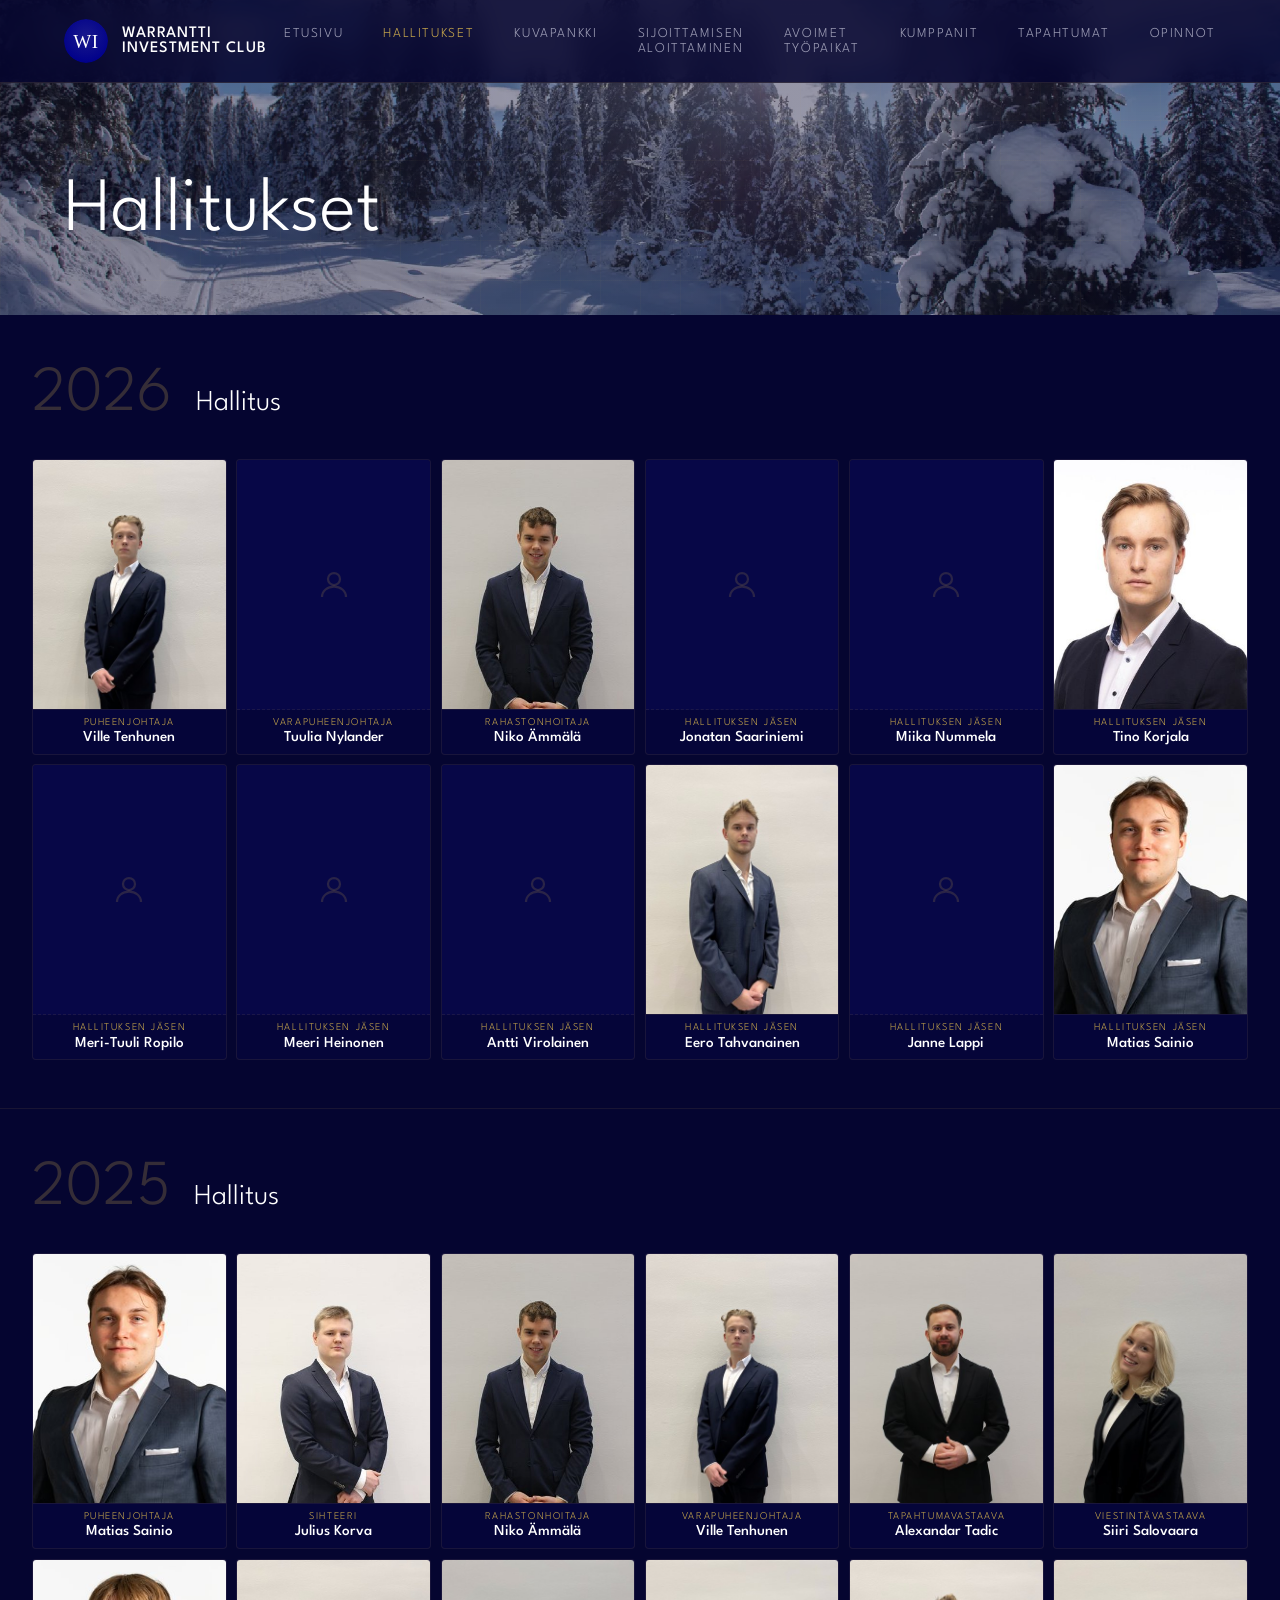
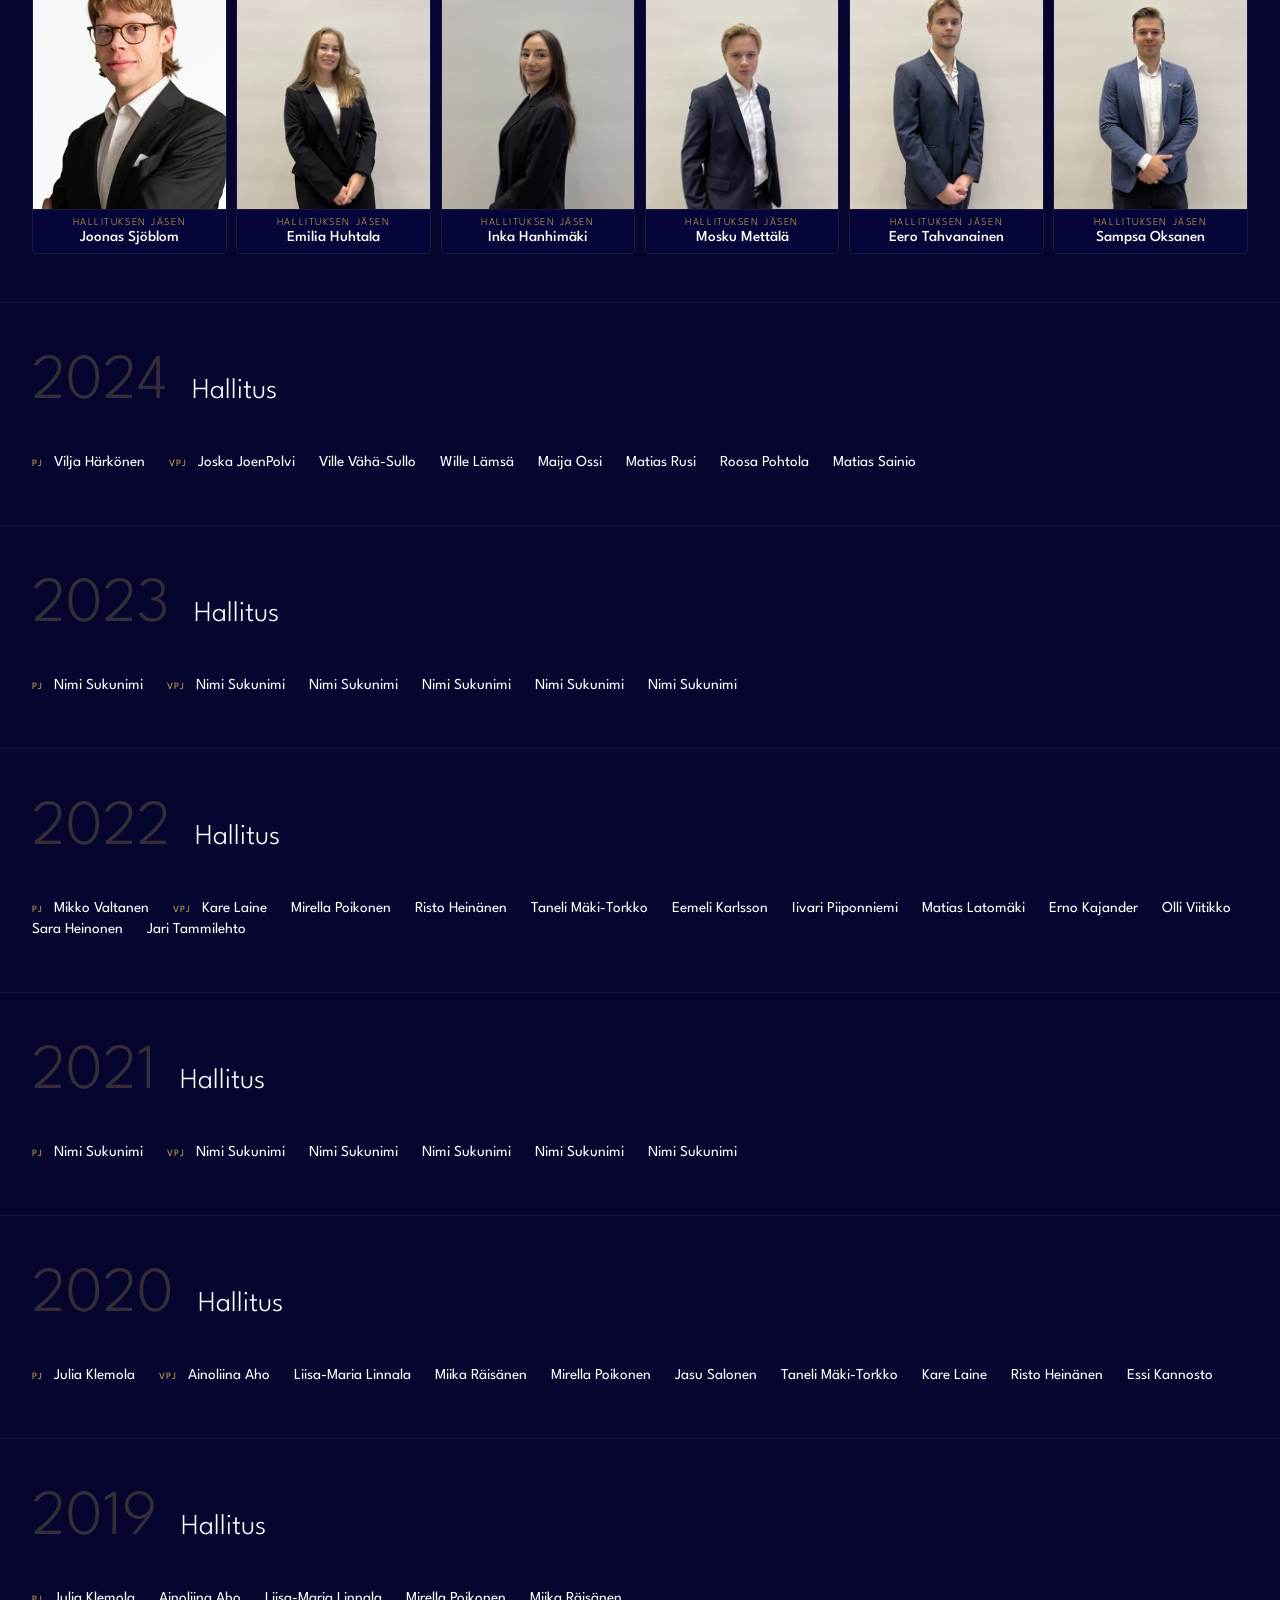
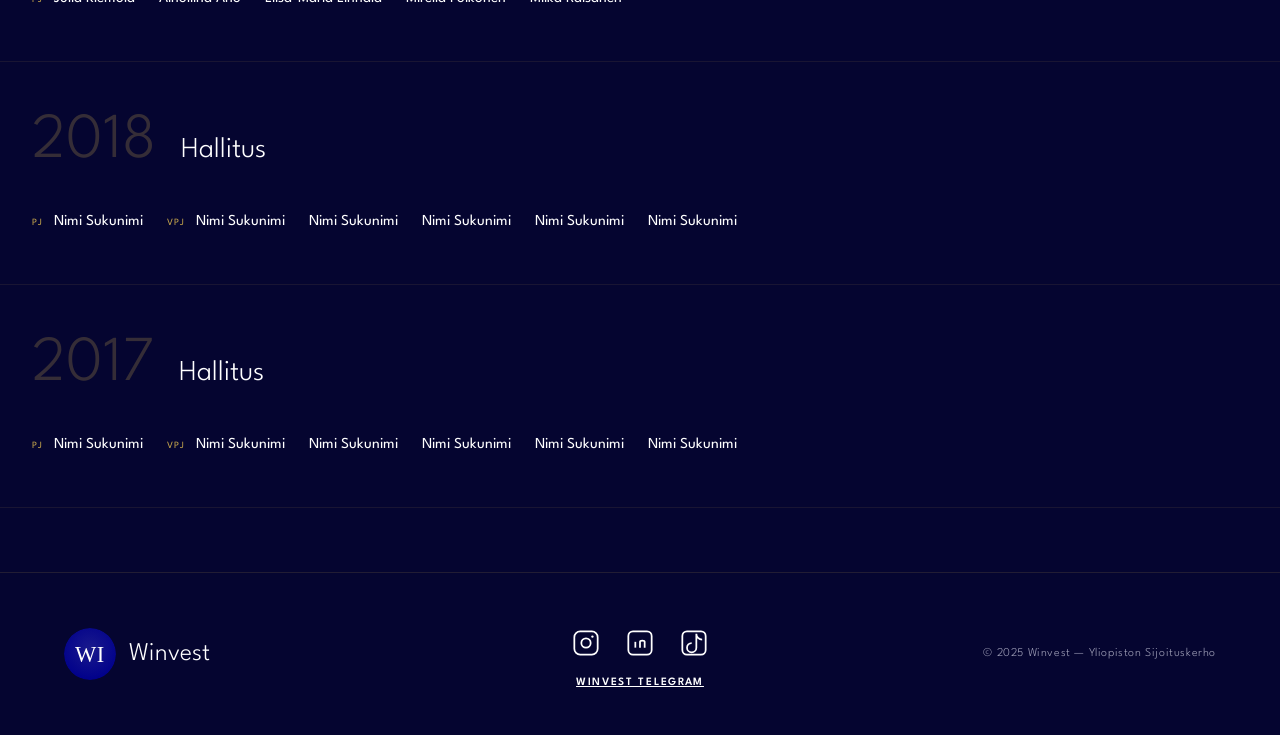
==== hallitukset.html @ af8b8202 "Lisää tapahtumat- ja tenttipankkisivut, päivitä navigaatio ja hallitukset" ====
<!DOCTYPE html>
<html lang="fi">
<head>
  <meta charset="UTF-8" />
  <meta name="viewport" content="width=device-width, initial-scale=1.0" />
  <title>Hallitukset — Winvest</title>
  <link rel="stylesheet" href="css/style.css" />
  <script src="js/analytics.js"></script>
</head>
<body>

  <!-- NAVIGATION -->
  <nav>
    <a href="index.html" class="nav-logo">
      <img src="assets/svg/logo.svg" alt="Winvest" class="nav-logo-img" />
      <span>Warrantti Investment Club</span>
    </a>
    <ul class="nav-links">
      <li><a href="index.html">Etusivu</a></li>
      <li><a href="hallitukset.html" class="active">Hallitukset</a></li>
      <li><a href="kuvapankki.html">Kuvapankki</a></li>
      <li><a href="sijoittaminen.html">Sijoittamisen aloittaminen</a></li>
      <li><a href="tyopaikat.html">Avoimet työpaikat</a></li>
      <li><a href="kumppanit.html">Kumppanit</a></li>
      <li><a href="tapahtumat.html">Tapahtumat</a></li>
      <li><a href="tenttipankki.html">Opinnot</a></li>
    </ul>
  </nav>

  <!-- PAGE HERO -->
  <div class="page-hero">
    <div class="page-hero-bg" style="background-image: linear-gradient(rgba(5,5,48,0.4), rgba(5,5,48,0.4)), url('assets/Ban-BLOG%20-%20Trois-evenements-nordiques-incontournables-Jura.jpg.webp'); background-size: cover; background-position: center 30%;"></div>
    <div class="page-hero-content">
      <div class="page-title">Hallitukset</div>
    </div>
  </div>

  <!-- BOARDS SECTION -->
  <section class="boards-section">

    <!-- HALLITUS 2026 -->
    <div class="board-year fade-in">
      <div class="year-header">
        <span class="year-num">2026</span>
        <span class="year-title">Hallitus</span>
      </div>
      <div class="board-grid">
        <div class="board-member">
          <div class="member-photo"><img src="assets/hallitus-2025/ville-tenhunen.jpg" alt="Ville Tenhunen" /></div>
          <div class="member-info"><div class="member-role">Puheenjohtaja</div><div class="member-name">Ville Tenhunen</div></div>
        </div>
        <div class="board-member">
          <div class="member-photo-placeholder"><svg width="36" height="36" viewBox="0 0 24 24" fill="none" stroke="currentColor" stroke-width="1.5"><circle cx="12" cy="8" r="4"/><path d="M4 20c0-4 3.6-7 8-7s8 3 8 7"/></svg></div>
          <div class="member-info"><div class="member-role">Varapuheenjohtaja</div><div class="member-name">Tuulia Nylander</div></div>
        </div>
        <div class="board-member">
          <div class="member-photo"><img src="assets/hallitus-2025/niko-ammala.jpg" alt="Niko Ämmälä" /></div>
          <div class="member-info"><div class="member-role">Rahastonhoitaja</div><div class="member-name">Niko Ämmälä</div></div>
        </div>
        <div class="board-member">
          <div class="member-photo-placeholder"><svg width="36" height="36" viewBox="0 0 24 24" fill="none" stroke="currentColor" stroke-width="1.5"><circle cx="12" cy="8" r="4"/><path d="M4 20c0-4 3.6-7 8-7s8 3 8 7"/></svg></div>
          <div class="member-info"><div class="member-role">Hallituksen jäsen</div><div class="member-name">Jonatan Saariniemi</div></div>
        </div>
        <div class="board-member">
          <div class="member-photo-placeholder"><svg width="36" height="36" viewBox="0 0 24 24" fill="none" stroke="currentColor" stroke-width="1.5"><circle cx="12" cy="8" r="4"/><path d="M4 20c0-4 3.6-7 8-7s8 3 8 7"/></svg></div>
          <div class="member-info"><div class="member-role">Hallituksen jäsen</div><div class="member-name">Miika Nummela</div></div>
        </div>
        <div class="board-member">
          <div class="member-photo"><img src="assets/hallitus-2026/tino-korjala.jpg" alt="Tino Korjala" /></div>
          <div class="member-info"><div class="member-role">Hallituksen jäsen</div><div class="member-name">Tino Korjala</div></div>
        </div>
        <div class="board-member">
          <div class="member-photo-placeholder"><svg width="36" height="36" viewBox="0 0 24 24" fill="none" stroke="currentColor" stroke-width="1.5"><circle cx="12" cy="8" r="4"/><path d="M4 20c0-4 3.6-7 8-7s8 3 8 7"/></svg></div>
          <div class="member-info"><div class="member-role">Hallituksen jäsen</div><div class="member-name">Meri-Tuuli Ropilo</div></div>
        </div>
        <div class="board-member">
          <div class="member-photo-placeholder"><svg width="36" height="36" viewBox="0 0 24 24" fill="none" stroke="currentColor" stroke-width="1.5"><circle cx="12" cy="8" r="4"/><path d="M4 20c0-4 3.6-7 8-7s8 3 8 7"/></svg></div>
          <div class="member-info"><div class="member-role">Hallituksen jäsen</div><div class="member-name">Meeri Heinonen</div></div>
        </div>
        <div class="board-member">
          <div class="member-photo-placeholder"><svg width="36" height="36" viewBox="0 0 24 24" fill="none" stroke="currentColor" stroke-width="1.5"><circle cx="12" cy="8" r="4"/><path d="M4 20c0-4 3.6-7 8-7s8 3 8 7"/></svg></div>
          <div class="member-info"><div class="member-role">Hallituksen jäsen</div><div class="member-name">Antti Virolainen</div></div>
        </div>
        <div class="board-member">
          <div class="member-photo"><img src="assets/hallitus-2025/eero-tahvanainen.jpg" alt="Eero Tahvanainen" /></div>
          <div class="member-info"><div class="member-role">Hallituksen jäsen</div><div class="member-name">Eero Tahvanainen</div></div>
        </div>
        <div class="board-member">
          <div class="member-photo-placeholder"><svg width="36" height="36" viewBox="0 0 24 24" fill="none" stroke="currentColor" stroke-width="1.5"><circle cx="12" cy="8" r="4"/><path d="M4 20c0-4 3.6-7 8-7s8 3 8 7"/></svg></div>
          <div class="member-info"><div class="member-role">Hallituksen jäsen</div><div class="member-name">Janne Lappi</div></div>
        </div>
        <div class="board-member">
          <div class="member-photo"><img src="assets/hallitus-2026/matias-sainio.jpg" alt="Matias Sainio" /></div>
          <div class="member-info"><div class="member-role">Hallituksen jäsen</div><div class="member-name">Matias Sainio</div></div>
        </div>
      </div>
    </div>

    <!-- HALLITUS 2025 -->
    <div class="board-year fade-in">
      <div class="year-header">
        <span class="year-num">2025</span>
        <span class="year-title">Hallitus</span>
      </div>
      <div class="board-grid">
        <div class="board-member">
          <div class="member-photo"><img src="assets/hallitus-2026/matias-sainio.jpg" alt="Matias Sainio" /></div>
          <div class="member-info"><div class="member-role">Puheenjohtaja</div><div class="member-name">Matias Sainio</div></div>
        </div>
        <div class="board-member">
          <div class="member-photo"><img src="assets/hallitus-2025/julius-korva.jpg" alt="Julius Korva" /></div>
          <div class="member-info"><div class="member-role">Sihteeri</div><div class="member-name">Julius Korva</div></div>
        </div>
        <div class="board-member">
          <div class="member-photo"><img src="assets/hallitus-2025/niko-ammala.jpg" alt="Niko Ämmälä" /></div>
          <div class="member-info"><div class="member-role">Rahastonhoitaja</div><div class="member-name">Niko Ämmälä</div></div>
        </div>
        <div class="board-member">
          <div class="member-photo"><img src="assets/hallitus-2025/ville-tenhunen.jpg" alt="Ville Tenhunen" /></div>
          <div class="member-info"><div class="member-role">Varapuheenjohtaja</div><div class="member-name">Ville Tenhunen</div></div>
        </div>
        <div class="board-member">
          <div class="member-photo"><img src="assets/hallitus-2025/alexandar-tadic.jpg" alt="Alexandar Tadic" /></div>
          <div class="member-info"><div class="member-role">Tapahtumavastaava</div><div class="member-name">Alexandar Tadic</div></div>
        </div>
        <div class="board-member">
          <div class="member-photo"><img src="assets/hallitus-2025/siiri-salovaara.jpg" alt="Siiri Salovaara" /></div>
          <div class="member-info"><div class="member-role">Viestintävastaava</div><div class="member-name">Siiri Salovaara</div></div>
        </div>
        <div class="board-member">
          <div class="member-photo"><img src="assets/hallitus-2025/joonas-sjoblom.jpg" alt="Joonas Sjöblom" /></div>
          <div class="member-info"><div class="member-role">Hallituksen jäsen</div><div class="member-name">Joonas Sjöblom</div></div>
        </div>
        <div class="board-member">
          <div class="member-photo"><img src="assets/hallitus-2025/emilia-huhtala.jpg" alt="Emilia Huhtala" /></div>
          <div class="member-info"><div class="member-role">Hallituksen jäsen</div><div class="member-name">Emilia Huhtala</div></div>
        </div>
        <div class="board-member">
          <div class="member-photo"><img src="assets/hallitus-2025/inka-hanhimaki.jpg" alt="Inka Hanhimäki" /></div>
          <div class="member-info"><div class="member-role">Hallituksen jäsen</div><div class="member-name">Inka Hanhimäki</div></div>
        </div>
        <div class="board-member">
          <div class="member-photo"><img src="assets/hallitus-2025/mosku-mettala.jpg" alt="Mosku Mettälä" /></div>
          <div class="member-info"><div class="member-role">Hallituksen jäsen</div><div class="member-name">Mosku Mettälä</div></div>
        </div>
        <div class="board-member">
          <div class="member-photo"><img src="assets/hallitus-2025/eero-tahvanainen.jpg" alt="Eero Tahvanainen" /></div>
          <div class="member-info"><div class="member-role">Hallituksen jäsen</div><div class="member-name">Eero Tahvanainen</div></div>
        </div>
        <div class="board-member">
          <div class="member-photo"><img src="assets/hallitus-2025/sampsa-oksanen.jpg" alt="Sampsa Oksanen" /></div>
          <div class="member-info"><div class="member-role">Hallituksen jäsen</div><div class="member-name">Sampsa Oksanen</div></div>
        </div>
      </div>
    </div>

    <!-- HALLITUS 2024 -->
    <div class="board-year fade-in">
      <div class="year-header">
        <span class="year-num">2024</span>
        <span class="year-title">Hallitus</span>
      </div>
      <div class="board-name-list">
        <div class="board-name-item"><span class="name-role">PJ</span> Vilja Härkönen</div>
        <div class="board-name-item"><span class="name-role">VPJ</span> Joska JoenPolvi</div>
        <div class="board-name-item">Ville Vähä-Sullo</div>
        <div class="board-name-item">Wille Lämsä</div>
        <div class="board-name-item">Maija Ossi</div>
        <div class="board-name-item">Matias Rusi</div>
        <div class="board-name-item">Roosa Pohtola</div>
        <div class="board-name-item">Matias Sainio</div>
      </div>
    </div>

    <!-- HALLITUS 2023 -->
    <div class="board-year fade-in">
      <div class="year-header">
        <span class="year-num">2023</span>
        <span class="year-title">Hallitus</span>
      </div>
      <div class="board-name-list">
        <div class="board-name-item"><span class="name-role">PJ</span> Nimi Sukunimi</div>
        <div class="board-name-item"><span class="name-role">VPJ</span> Nimi Sukunimi</div>
        <div class="board-name-item">Nimi Sukunimi</div>
        <div class="board-name-item">Nimi Sukunimi</div>
        <div class="board-name-item">Nimi Sukunimi</div>
        <div class="board-name-item">Nimi Sukunimi</div>
      </div>
    </div>

    <!-- HALLITUS 2022 -->
    <div class="board-year fade-in">
      <div class="year-header">
        <span class="year-num">2022</span>
        <span class="year-title">Hallitus</span>
      </div>
      <div class="board-name-list">
        <div class="board-name-item"><span class="name-role">PJ</span> Mikko Valtanen</div>
        <div class="board-name-item"><span class="name-role">VPJ</span> Kare Laine</div>
        <div class="board-name-item">Mirella Poikonen</div>
        <div class="board-name-item">Risto Heinänen</div>
        <div class="board-name-item">Taneli Mäki-Torkko</div>
        <div class="board-name-item">Eemeli Karlsson</div>
        <div class="board-name-item">Iivari Piiponniemi</div>
        <div class="board-name-item">Matias Latomäki</div>
        <div class="board-name-item">Erno Kajander</div>
        <div class="board-name-item">Olli Viitikko</div>
        <div class="board-name-item">Sara Heinonen</div>
        <div class="board-name-item">Jari Tammilehto</div>
      </div>
    </div>

    <!-- HALLITUS 2021 -->
    <div class="board-year fade-in">
      <div class="year-header">
        <span class="year-num">2021</span>
        <span class="year-title">Hallitus</span>
      </div>
      <div class="board-name-list">
        <div class="board-name-item"><span class="name-role">PJ</span> Nimi Sukunimi</div>
        <div class="board-name-item"><span class="name-role">VPJ</span> Nimi Sukunimi</div>
        <div class="board-name-item">Nimi Sukunimi</div>
        <div class="board-name-item">Nimi Sukunimi</div>
        <div class="board-name-item">Nimi Sukunimi</div>
        <div class="board-name-item">Nimi Sukunimi</div>
      </div>
    </div>

    <!-- HALLITUS 2020 -->
    <div class="board-year fade-in">
      <div class="year-header">
        <span class="year-num">2020</span>
        <span class="year-title">Hallitus</span>
      </div>
      <div class="board-name-list">
        <div class="board-name-item"><span class="name-role">PJ</span> Julia Klemola</div>
        <div class="board-name-item"><span class="name-role">VPJ</span> Ainoliina Aho</div>
        <div class="board-name-item">Liisa-Maria Linnala</div>
        <div class="board-name-item">Miika Räisänen</div>
        <div class="board-name-item">Mirella Poikonen</div>
        <div class="board-name-item">Jasu Salonen</div>
        <div class="board-name-item">Taneli Mäki-Torkko</div>
        <div class="board-name-item">Kare Laine</div>
        <div class="board-name-item">Risto Heinänen</div>
        <div class="board-name-item">Essi Kannosto</div>
      </div>
    </div>

    <!-- HALLITUS 2019 -->
    <div class="board-year fade-in">
      <div class="year-header">
        <span class="year-num">2019</span>
        <span class="year-title">Hallitus</span>
      </div>
      <div class="board-name-list">
        <div class="board-name-item"><span class="name-role">PJ</span> Julia Klemola</div>
        <div class="board-name-item">Ainoliina Aho</div>
        <div class="board-name-item">Liisa-Maria Linnala</div>
        <div class="board-name-item">Mirella Poikonen</div>
        <div class="board-name-item">Miika Räisänen</div>
      </div>
    </div>

    <!-- HALLITUS 2018 -->
    <div class="board-year fade-in">
      <div class="year-header">
        <span class="year-num">2018</span>
        <span class="year-title">Hallitus</span>
      </div>
      <div class="board-name-list">
        <div class="board-name-item"><span class="name-role">PJ</span> Nimi Sukunimi</div>
        <div class="board-name-item"><span class="name-role">VPJ</span> Nimi Sukunimi</div>
        <div class="board-name-item">Nimi Sukunimi</div>
        <div class="board-name-item">Nimi Sukunimi</div>
        <div class="board-name-item">Nimi Sukunimi</div>
        <div class="board-name-item">Nimi Sukunimi</div>
      </div>
    </div>

    <!-- HALLITUS 2017 -->
    <div class="board-year fade-in">
      <div class="year-header">
        <span class="year-num">2017</span>
        <span class="year-title">Hallitus</span>
      </div>
      <div class="board-name-list">
        <div class="board-name-item"><span class="name-role">PJ</span> Nimi Sukunimi</div>
        <div class="board-name-item"><span class="name-role">VPJ</span> Nimi Sukunimi</div>
        <div class="board-name-item">Nimi Sukunimi</div>
        <div class="board-name-item">Nimi Sukunimi</div>
        <div class="board-name-item">Nimi Sukunimi</div>
        <div class="board-name-item">Nimi Sukunimi</div>
      </div>
    </div>

  </section>

  <!-- FOOTER -->
  <footer>
    <div class="footer-logo">
      <img src="assets/svg/logo.svg" alt="Winvest" />
      <span>Winvest</span>
    </div>
    <div class="footer-social">
      <div class="footer-social-icons">
        <a href="https://www.instagram.com/warrantti_invest/" target="_blank" rel="noopener" aria-label="Instagram"><svg width="28" height="28" viewBox="0 0 24 24" fill="none" stroke="currentColor" stroke-width="1.5"><rect x="2" y="2" width="20" height="20" rx="5"/><circle cx="12" cy="12" r="4"/><circle cx="17.5" cy="6.5" r="1" fill="currentColor" stroke="none"/></svg></a>
        <a href="https://www.linkedin.com/company/warrantti-invest/" target="_blank" rel="noopener" aria-label="LinkedIn"><svg width="28" height="28" viewBox="0 0 24 24" fill="none" stroke="currentColor" stroke-width="1.5"><rect x="2" y="2" width="20" height="20" rx="4"/><line x1="8" y1="11" x2="8" y2="16"/><line x1="8" y1="8" x2="8" y2="8.01"/><path d="M12 16v-5m0 0c0-1.5 4-1.5 4 0v5"/></svg></a>
        <a href="https://www.tiktok.com/@warrantti.invest" target="_blank" rel="noopener" aria-label="TikTok"><svg width="28" height="28" viewBox="0 0 24 24" fill="none" stroke="currentColor" stroke-width="1.5"><rect x="2" y="2" width="20" height="20" rx="4"/><path d="M10 12a4 4 0 1 0 4 4V4a5 5 0 0 0 5 5"/></svg></a>
      </div>
      <a href="https://t.me/+yEaAarXKp382ZDQ0" target="_blank" rel="noopener" class="footer-social-label">Winvest Telegram</a>
    </div>
    <span class="footer-copy">© 2025 Winvest — Yliopiston Sijoituskerho</span>
  </footer>

  <script>
    const observer = new IntersectionObserver(
      entries => entries.forEach(e => { if (e.isIntersecting) e.target.classList.add('visible'); }),
      { threshold: 0.1 }
    );
    document.querySelectorAll('.fade-in').forEach(el => observer.observe(el));
  </script>
</body>
</html>
---- css/style.css ----
@import url('https://fonts.googleapis.com/css2?family=League+Spartan:wght@300;400;500;600;700&family=Sanchez:ital@0;1&display=swap');

:root {
  --navy: #080849;
  --navy-mid: #0d0d70;
  --navy-light: #1a1a9c;
  --gold: #C9A84C;
  --gold-light: #e8c97a;
  --white: #f8f7f2;
  --white-pure: #ffffff;
  --gray: #a0a0b8;
  --dark: #050530;
}

* { margin: 0; padding: 0; box-sizing: border-box; }

html { scroll-behavior: smooth; }

body {
  background: var(--dark);
  color: var(--white);
  font-family: 'League Spartan', sans-serif;
  font-weight: 300;
  overflow-x: hidden;
}

/* --- NAVIGATION --- */
nav {
  position: fixed;
  top: 0; left: 0; right: 0;
  z-index: 100;
  padding: 1.2rem 4rem;
  display: flex;
  align-items: center;
  justify-content: space-between;
  background: rgba(5, 5, 48, 0.85);
  backdrop-filter: blur(12px);
  border-bottom: 1px solid rgba(201, 168, 76, 0.15);
}

.nav-logo {
  display: flex;
  align-items: center;
  gap: 0.9rem;
  text-decoration: none;
}

.nav-logo-mark {
  width: 44px;
  height: 44px;
  border-radius: 50%;
  border: 1.5px solid var(--gold);
  display: flex;
  align-items: center;
  justify-content: center;
  font-family: 'League Spartan', sans-serif;
  font-size: 1rem;
  font-weight: 600;
  color: var(--gold);
  letter-spacing: 0.08em;
  flex-shrink: 0;
}

.nav-logo-img {
  height: 44px;
  width: 44px;
  border-radius: 50%;
  flex-shrink: 0;
  object-fit: cover;
  image-rendering: auto;
}

.nav-logo span {
  font-family: 'League Spartan', sans-serif;
  font-size: 1rem;
  font-weight: 500;
  color: var(--white-pure);
  letter-spacing: 0.06em;
  text-transform: uppercase;
}

.nav-links {
  display: flex;
  gap: 2.5rem;
  list-style: none;
}

.nav-links a {
  color: var(--gray);
  text-decoration: none;
  font-size: 0.85rem;
  letter-spacing: 0.12em;
  text-transform: uppercase;
  transition: color 0.3s;
}

.nav-links a:hover,
.nav-links a.active {
  color: var(--gold);
}

/* --- HERO --- */
.hero {
  min-height: 100vh;
  display: flex;
  align-items: center;
  justify-content: center;
  position: relative;
  overflow: hidden;
  padding: 6rem 4rem 4rem;
}

.hero-bg {
  position: absolute;
  inset: 0;
  background:
    radial-gradient(ellipse 80% 60% at 50% 120%, rgba(13,13,112,0.8) 0%, transparent 70%),
    radial-gradient(ellipse 40% 40% at 80% 20%, rgba(201,168,76,0.08) 0%, transparent 60%),
    var(--dark);
}

.hero-bg::before {
  content: '';
  position: absolute;
  inset: 0;
  background-image:
    linear-gradient(rgba(201,168,76,0.04) 1px, transparent 1px),
    linear-gradient(90deg, rgba(201,168,76,0.04) 1px, transparent 1px);
  background-size: 60px 60px;
}

.hero-content {
  position: relative;
  text-align: center;
  max-width: 800px;
  animation: fadeUp 1s ease forwards;
}

.hero-eyebrow {
  display: inline-block;
  font-size: 0.75rem;
  letter-spacing: 0.25em;
  text-transform: uppercase;
  color: var(--gold);
  margin-bottom: 1.5rem;
  padding: 0.4rem 1.2rem;
  border: 1px solid rgba(201,168,76,0.3);
  border-radius: 2px;
}

.hero h1 {
  font-family: 'League Spartan', sans-serif;
  font-size: clamp(3.5rem, 8vw, 7rem);
  font-weight: 300;
  line-height: 1.05;
  letter-spacing: -0.02em;
  color: var(--white-pure);
  margin-bottom: 1.5rem;
}

.hero h1 em {
  font-style: italic;
  color: var(--gold-light);
}

.hero-sub {
  font-size: 1rem;
  color: var(--gray);
  line-height: 1.8;
  max-width: 500px;
  margin: 0 auto 2.5rem;
  font-weight: 300;
}

.hero-placeholder {
  margin: 3rem auto 0;
  width: 100%;
  max-width: 900px;
  height: 480px;
  border: 1px dashed rgba(201,168,76,0.25);
  border-radius: 4px;
  display: flex;
  flex-direction: column;
  align-items: center;
  justify-content: center;
  color: rgba(201,168,76,0.4);
  font-size: 0.8rem;
  letter-spacing: 0.15em;
  text-transform: uppercase;
  gap: 0.5rem;
  position: relative;
  overflow: hidden;
}

.hero-placeholder::before {
  content: '';
  position: absolute;
  inset: 0;
  background: rgba(8,8,73,0.3);
}

.hero-image {
  margin: 3rem auto 0;
  width: 100%;
  max-width: 900px;
  border-radius: 4px;
  overflow: hidden;
  border: 1px solid rgba(201,168,76,0.15);
}

.hero-image img {
  width: 100%;
  height: 480px;
  object-fit: cover;
  display: block;
}

/* --- STATS BAR --- */
.stats-bar {
  display: grid;
  grid-template-columns: repeat(3, 1fr);
  border-top: 1px solid rgba(201,168,76,0.2);
  border-bottom: 1px solid rgba(201,168,76,0.2);
}

.stat-item {
  padding: 2.5rem 3rem;
  text-align: center;
  border-right: 1px solid rgba(201,168,76,0.1);
}

.stat-item:last-child { border-right: none; }

.stat-num {
  font-family: 'League Spartan', sans-serif;
  font-size: 3rem;
  font-weight: 300;
  color: var(--gold);
  line-height: 1;
  display: block;
}

.stat-label {
  font-size: 0.75rem;
  letter-spacing: 0.15em;
  text-transform: uppercase;
  color: var(--gray);
  margin-top: 0.4rem;
  display: block;
}

/* --- SECTIONS --- */
.section {
  padding: 7rem 4rem;
  max-width: 1200px;
  margin: 0 auto;
}

.section-header {
  margin-bottom: 4rem;
}

.section-eyebrow {
  font-size: 0.7rem;
  letter-spacing: 0.25em;
  text-transform: uppercase;
  color: var(--gold);
  margin-bottom: 1rem;
  display: block;
}

.section-title {
  font-family: 'League Spartan', sans-serif;
  font-size: clamp(2.2rem, 4vw, 3.5rem);
  font-weight: 300;
  color: var(--white-pure);
  line-height: 1.15;
}

.section-title em {
  font-style: italic;
  color: var(--gold-light);
}

/* --- ABOUT --- */
.about-grid {
  display: grid;
  grid-template-columns: 1fr 1fr;
  gap: 6rem;
  align-items: center;
}

.about-text p {
  color: var(--gray);
  line-height: 1.9;
  font-size: 0.95rem;
  margin-bottom: 1.2rem;
}

.about-image {
  border-radius: 2px;
  overflow: hidden;
  border: 1px solid rgba(201,168,76,0.15);
  position: relative;
}

.about-image::before {
  content: '';
  position: absolute;
  inset: 0;
  background: linear-gradient(135deg, rgba(8,8,73,0.3) 0%, transparent 60%);
  z-index: 1;
}

.about-image img {
  width: 100%;
  height: 400px;
  object-fit: cover;
  display: block;
  transition: transform 0.6s ease;
}

.about-image:hover img { transform: scale(1.03); }

/* --- EVENT SLIDER --- */
.event-slider {
  position: relative;
  overflow: hidden;
}

.event-slider::before { display: none; }

.slider-track {
  position: relative;
  width: 100%;
  height: 500px;
}

.slide {
  position: absolute;
  inset: 0;
  opacity: 0;
  transition: opacity 0.8s ease;
}

.slide.active {
  opacity: 1;
}

.slide img {
  width: 100%;
  height: 100%;
  object-fit: cover;
  display: block;
}

.slide-caption {
  position: absolute;
  bottom: 0;
  left: 0;
  right: 0;
  padding: 1.2rem 1.5rem;
  background: linear-gradient(transparent, rgba(5,5,30,0.85));
  font-family: 'League Spartan', sans-serif;
  font-size: 0.95rem;
  color: var(--white-pure);
  letter-spacing: 0.06em;
  z-index: 2;
}

.slider-btn {
  position: absolute;
  top: 50%;
  transform: translateY(-50%);
  z-index: 3;
  background: rgba(5,5,30,0.6);
  border: 1px solid rgba(201,168,76,0.25);
  color: var(--gold);
  width: 40px;
  height: 40px;
  border-radius: 50%;
  font-size: 1.4rem;
  cursor: pointer;
  transition: background 0.3s, border-color 0.3s;
  display: flex;
  align-items: center;
  justify-content: center;
  line-height: 1;
}

.slider-btn:hover {
  background: rgba(201,168,76,0.2);
  border-color: var(--gold);
}

.slider-prev { left: 0.8rem; }
.slider-next { right: 0.8rem; }

.slider-dots {
  position: absolute;
  bottom: 1rem;
  left: 50%;
  transform: translateX(-50%);
  display: flex;
  gap: 0.5rem;
  z-index: 3;
}

.slider-dot {
  width: 8px;
  height: 8px;
  border-radius: 50%;
  background: rgba(201,168,76,0.3);
  border: none;
  cursor: pointer;
  transition: background 0.3s;
  padding: 0;
}

.slider-dot.active {
  background: var(--gold);
}

/* --- HALLITUKSET PAGE --- */
.page-hero {
  min-height: 35vh;
  display: flex;
  align-items: flex-end;
  padding: 8rem 4rem 4rem;
  position: relative;
  overflow: hidden;
}

.page-hero-bg {
  position: absolute;
  inset: 0;
  background: radial-gradient(ellipse 60% 80% at 20% 50%, rgba(13,13,112,0.5) 0%, transparent 70%);
}

.page-hero-bg::after {
  content: '';
  position: absolute;
  inset: 0;
  background-image: linear-gradient(rgba(201,168,76,0.03) 1px, transparent 1px),
    linear-gradient(90deg, rgba(201,168,76,0.03) 1px, transparent 1px);
  background-size: 40px 40px;
}

.page-hero-content {
  position: relative;
}

.page-title {
  font-family: 'League Spartan', sans-serif;
  font-size: clamp(2.5rem, 6vw, 5rem);
  font-weight: 300;
  color: var(--white-pure);
  line-height: 1;
}

.page-subtitle {
  color: var(--gold);
  font-size: 0.8rem;
  letter-spacing: 0.2em;
  text-transform: uppercase;
  margin-top: 0.8rem;
}

/* --- BOARD YEAR SECTION --- */
.board-year {
  padding: 3rem 2rem;
  max-width: 1400px;
  margin: 0 auto;
  border-bottom: 1px solid rgba(201,168,76,0.1);
}

.year-header {
  display: flex;
  align-items: baseline;
  gap: 1.5rem;
  margin-bottom: 2rem;
}

.year-num {
  font-family: 'League Spartan', sans-serif;
  font-size: 4rem;
  font-weight: 300;
  color: rgba(201,168,76,0.25);
  line-height: 1;
}

.year-title {
  font-family: 'League Spartan', sans-serif;
  font-size: 1.8rem;
  font-weight: 300;
  color: var(--white-pure);
}

.board-grid {
  display: grid;
  grid-template-columns: repeat(6, 1fr);
  gap: 0.6rem;
}

@media (max-width: 900px) {
  .board-grid {
    grid-template-columns: repeat(3, 1fr);
  }
}

@media (max-width: 500px) {
  .board-grid {
    grid-template-columns: repeat(2, 1fr);
  }
}

.board-member {
  background: rgba(13,13,112,0.15);
  border: 1px solid rgba(201,168,76,0.1);
  border-radius: 4px;
  overflow: hidden;
  transition: border-color 0.3s, background 0.3s;
}

.board-member:hover {
  border-color: rgba(201,168,76,0.35);
  background: rgba(13,13,112,0.3);
}

.member-role {
  font-size: 0.65rem;
  letter-spacing: 0.15em;
  text-transform: uppercase;
  color: var(--gold);
  margin-bottom: 0.2rem;
}

.member-name {
  font-family: 'League Spartan', sans-serif;
  font-size: 0.95rem;
  color: var(--white-pure);
  font-weight: 500;
}

.member-info {
  padding: 0.5rem 0.5rem 0.6rem;
  text-align: center;
}

.member-photo {
  width: 100%;
  height: 250px;
  overflow: hidden;
  border-bottom: 1px solid rgba(201,168,76,0.1);
}

.member-photo img {
  width: 100%;
  height: 100%;
  object-fit: cover;
  object-position: center top;
  display: block;
}

.member-photo-placeholder {
  width: 100%;
  height: 250px;
  background: rgba(13,13,112,0.25);
  border-bottom: 1px dashed rgba(201,168,76,0.1);
  display: flex;
  align-items: center;
  justify-content: center;
  color: rgba(201,168,76,0.18);
}

.board-photo {
  width: 100%;
  max-width: 800px;
  margin: 3rem auto 0;
  border-radius: 2px;
  overflow: hidden;
  border: 1px solid rgba(201,168,76,0.15);
}

.board-photo img {
  width: 100%;
  height: auto;
  display: block;
}

/* Name-only board list (no photos) */
.board-name-list {
  display: flex;
  flex-wrap: wrap;
  gap: 0.4rem 1.5rem;
  padding: 0.5rem 0;
}

.board-name-item {
  font-family: 'League Spartan', sans-serif;
  font-size: 0.95rem;
  color: var(--white-pure);
  font-weight: 400;
}

.board-name-item .name-role {
  font-size: 0.6rem;
  letter-spacing: 0.12em;
  text-transform: uppercase;
  color: var(--gold);
  margin-right: 0.4rem;
}

/* --- SIJOITTAMINEN --- */
.sij-section {
  max-width: 1100px;
  margin: 0 auto;
  padding: 4rem 4rem 6rem;
}

.sij-intro {
  text-align: center;
  max-width: 680px;
  margin: 0 auto 3.5rem;
  font-size: 1.05rem;
  color: var(--gray);
  line-height: 1.8;
}

.sij-grid {
  display: grid;
  grid-template-columns: repeat(auto-fill, minmax(300px, 1fr));
  gap: 1.5rem;
  margin-bottom: 4rem;
}

.sij-card {
  background: rgba(13,13,112,0.15);
  border: 1px solid rgba(201,168,76,0.12);
  border-radius: 4px;
  padding: 2rem;
  transition: border-color 0.3s, background 0.3s;
}

.sij-card:hover {
  border-color: rgba(201,168,76,0.35);
  background: rgba(13,13,112,0.25);
}

.sij-card-icon {
  color: var(--gold);
  margin-bottom: 1rem;
}

.sij-card-title {
  font-family: 'League Spartan', sans-serif;
  font-size: 1.35rem;
  color: var(--white-pure);
  margin-bottom: 0.75rem;
  font-weight: 400;
}

.sij-card-text {
  font-size: 0.88rem;
  color: var(--gray);
  line-height: 1.75;
}

.sij-cta {
  text-align: center;
  display: flex;
  flex-direction: column;
  align-items: center;
  gap: 1.5rem;
}

.sij-cta-text {
  font-family: 'League Spartan', sans-serif;
  font-size: 1.8rem;
  color: var(--white-pure);
  font-weight: 300;
}

/* --- SIJOITTAMINEN � RESURSSIT --- */
.sij-resources {
  max-width: 900px;
  margin: 2rem auto 0;
  padding: 2.5rem 2.5rem 2rem;
  border: 1px solid rgba(201,168,76,0.12);
  border-radius: 6px;
  background: rgba(5,5,48,0.4);
}

.sij-resources-title {
  display: flex;
  align-items: center;
  gap: 0.75rem;
  font-family: 'League Spartan', sans-serif;
  font-size: 1.55rem;
  font-weight: 400;
  color: var(--gold);
  margin-bottom: 1.75rem;
  letter-spacing: 0.03em;
}

.sij-resources-title svg {
  flex-shrink: 0;
  opacity: 0.85;
}

.sij-resources-grid {
  display: grid;
  grid-template-columns: repeat(2, 1fr);
  gap: 1rem;
}

.sij-resource-item {
  background: rgba(13,13,112,0.18);
  border: 1px solid rgba(201,168,76,0.1);
  border-radius: 4px;
  padding: 1.1rem 1.25rem;
  transition: border-color 0.25s;
}

.sij-resource-item:hover {
  border-color: rgba(201,168,76,0.3);
}

.sij-resource-name {
  font-family: 'League Spartan', sans-serif;
  font-size: 1.1rem;
  font-weight: 500;
  color: var(--white-pure);
  margin-bottom: 0.35rem;
}

.sij-resource-desc {
  font-size: 0.85rem;
  color: var(--gray);
  line-height: 1.65;
}

.sij-resource-link {
  display: block;
  text-decoration: none;
  color: inherit;
}

.sij-resource-link:hover .sij-resource-name {
  color: var(--gold);
}

.sij-resource-item:has(.sij-resource-link) {
  cursor: pointer;
}

.sij-book-flow {
  display: flex;
  flex-direction: column;
  gap: 0;
}

.sij-book-step {
  display: flex;
  align-items: flex-start;
  gap: 1rem;
}

.sij-book-num {
  width: 36px;
  height: 36px;
  border-radius: 50%;
  border: 1.5px solid var(--gold);
  color: var(--gold);
  font-size: 0.9rem;
  font-weight: 600;
  display: flex;
  align-items: center;
  justify-content: center;
  flex-shrink: 0;
  margin-top: 0.15rem;
}

.sij-book-step .sij-resource-item {
  flex: 1;
  border-left: 2px solid rgba(201,168,76,0.2);
}

.sij-book-arrow {
  color: var(--gold);
  font-size: 1.4rem;
  text-align: center;
  padding: 0.4rem 0 0.4rem 18px;
  opacity: 0.6;
}

.sij-video-grid {
  display: grid;
  grid-template-columns: repeat(2, 1fr);
  gap: 1.25rem;
  margin-bottom: 0.5rem;
}

.sij-video-wrapper {
  position: relative;
  padding-bottom: 56.25%;
  height: 0;
  overflow: hidden;
  border-radius: 4px;
}

.sij-video-wrapper iframe {
  position: absolute;
  top: 0; left: 0;
  width: 100%;
  height: 100%;
  border: none;
}

.sij-video-label {
  font-family: 'League Spartan', sans-serif;
  font-size: 1rem;
  color: var(--white-pure);
  margin-top: 0.5rem;
  padding: 0 0.25rem;
}

@media (max-width: 700px) {
  .sij-video-grid {
    grid-template-columns: 1fr;
  }
}

@media (max-width: 600px) {
  .sij-resources-grid {
    grid-template-columns: 1fr;
  }
  .sij-resources {
    padding: 1.75rem 1.25rem;
  }
}

/* --- AVOIMET TY�PAIKAT --- */
.jobs-section {
  max-width: 900px;
  margin: 0 auto;
  padding: 4rem 4rem 6rem;
}

.jobs-intro {
  text-align: center;
  max-width: 620px;
  margin: 0 auto 3rem;
  font-size: 1.05rem;
  color: var(--gray);
  line-height: 1.8;
}

.jobs-grid {
  display: flex;
  flex-direction: column;
  gap: 1.5rem;
}

.jobs-empty {
  display: flex;
  flex-direction: column;
  align-items: center;
  gap: 0.75rem;
  padding: 4rem 2rem;
  border: 1px dashed rgba(201,168,76,0.15);
  border-radius: 4px;
  color: rgba(201,168,76,0.3);
  text-align: center;
  font-size: 0.85rem;
  letter-spacing: 0.05em;
}

.jobs-empty-sub {
  font-size: 0.75rem;
  color: rgba(160,160,184,0.5);
  max-width: 380px;
  line-height: 1.6;
}

.job-card {
  background: rgba(13,13,112,0.15);
  border: 1px solid rgba(201,168,76,0.12);
  border-radius: 4px;
  padding: 2rem;
  display: flex;
  flex-direction: column;
  gap: 0.75rem;
  transition: border-color 0.3s;
}

.job-card:hover {
  border-color: rgba(201,168,76,0.35);
}

.job-header {
  display: flex;
  justify-content: space-between;
  align-items: center;
}

.job-company {
  font-size: 0.7rem;
  letter-spacing: 0.15em;
  text-transform: uppercase;
  color: var(--gold);
}

.job-type {
  font-size: 0.7rem;
  letter-spacing: 0.1em;
  text-transform: uppercase;
  color: var(--gray);
  border: 1px solid rgba(160,160,184,0.2);
  padding: 0.2rem 0.6rem;
  border-radius: 2px;
}

.job-title {
  font-family: 'League Spartan', sans-serif;
  font-size: 1.5rem;
  color: var(--white-pure);
  font-weight: 400;
}

.job-meta {
  display: flex;
  gap: 0.5rem;
  font-size: 0.8rem;
  color: var(--gray);
}

.job-desc {
  font-size: 0.88rem;
  color: var(--gray);
  line-height: 1.7;
}

/* --- PARTNERS PAGE --- */
.partners-section {
  max-width: 1100px;
  margin: 0 auto;
  padding: 4rem 4rem 6rem;
}

.partners-intro {
  text-align: center;
  max-width: 680px;
  margin: 0 auto 3rem;
}

.partners-intro p {
  color: var(--gray);
  font-size: 1rem;
  line-height: 1.8;
  margin-top: 1.2rem;
}

.partners-grid {
  display: grid;
  grid-template-columns: repeat(3, 1fr);
  gap: 1.5rem;
  margin-bottom: 3rem;
}

.partner-card {
  background: rgba(13,13,112,0.15);
  border: 1px solid rgba(201,168,76,0.12);
  border-radius: 4px;
  overflow: hidden;
  transition: border-color 0.3s, background 0.3s;
}

.partner-card:hover {
  border-color: rgba(201,168,76,0.35);
  background: rgba(13,13,112,0.3);
}

.partner-logo-placeholder {
  width: 100%;
  height: 160px;
  display: flex;
  align-items: center;
  justify-content: center;
  background: rgba(13,13,112,0.25);
  border-bottom: 1px dashed rgba(201,168,76,0.1);
  color: rgba(201,168,76,0.25);
  font-size: 1rem;
  letter-spacing: 0.1em;
  text-transform: uppercase;
}

.partner-logo {
  width: 100%;
  height: 160px;
  display: flex;
  align-items: center;
  justify-content: center;
  background: rgba(255,255,255,0.05);
  border-bottom: 1px solid rgba(201,168,76,0.1);
  padding: 1.5rem;
}

.partner-logo img {
  max-width: 100%;
  max-height: 100%;
  object-fit: contain;
}

.partner-info {
  padding: 1.2rem 1.5rem 1.5rem;
}

.partner-name {
  font-family: 'League Spartan', sans-serif;
  font-size: 1.15rem;
  color: var(--white-pure);
  font-weight: 500;
  margin-bottom: 0.5rem;
}

.partner-desc {
  font-size: 0.85rem;
  color: var(--gray);
  line-height: 1.7;
}

.partners-cta {
  text-align: center;
  padding: 3rem 2rem;
  border: 1px dashed rgba(201,168,76,0.15);
  border-radius: 4px;
}

.partners-cta p {
  color: var(--gray);
  font-size: 1.05rem;
  margin-bottom: 1.5rem;
}

.cta-contact {
  display: flex;
  flex-direction: column;
  align-items: center;
  gap: 1.2rem;
}

.cta-person {
  display: flex;
  flex-direction: column;
  align-items: center;
  gap: 0.8rem;
}

.cta-person .member-photo-placeholder {
  width: 100px;
  height: 100px;
  border-radius: 50%;
}

.cta-person .member-photo {
  width: 100px;
  height: 100px;
  border-radius: 50%;
}

.cta-person .member-photo img {
  border-radius: 50%;
}

.cta-person-info {
  text-align: center;
}

@media (max-width: 768px) {
  .partners-grid {
    grid-template-columns: 1fr;
  }
}

/* --- KUVAPANKKI --- */
.gallery-section {
  padding: 4rem;
  max-width: 1300px;
  margin: 0 auto;
}

.gallery-filter {
  display: flex;
  gap: 1rem;
  margin-bottom: 3rem;
  flex-wrap: wrap;
}

.filter-btn {
  padding: 0.5rem 1.5rem;
  border: 1px solid rgba(201,168,76,0.2);
  background: transparent;
  color: var(--gray);
  font-family: 'League Spartan', sans-serif;
  font-size: 0.75rem;
  letter-spacing: 0.15em;
  text-transform: uppercase;
  cursor: pointer;
  transition: all 0.3s;
  border-radius: 2px;
}

.filter-btn:hover,
.filter-btn.active {
  background: var(--gold);
  color: var(--dark);
  border-color: var(--gold);
}

.gallery-grid {
  display: grid;
  grid-template-columns: repeat(12, 1fr);
  gap: 0.8rem;
  grid-auto-rows: 200px;
}

.gallery-item {
  overflow: hidden;
  border-radius: 2px;
  position: relative;
  cursor: pointer;
  border: 1px solid rgba(201,168,76,0.08);
}

.gallery-item:nth-child(1) { grid-column: span 8; grid-row: span 2; }
.gallery-item:nth-child(2) { grid-column: span 4; }
.gallery-item:nth-child(3) { grid-column: span 4; }
.gallery-item:nth-child(4) { grid-column: span 6; grid-row: span 2; }
.gallery-item:nth-child(5) { grid-column: span 6; grid-row: span 2; }
.gallery-item:nth-child(n+6) { grid-column: span 4; }

.gallery-item img {
  width: 100%;
  height: 100%;
  object-fit: cover;
  display: block;
  transition: transform 0.5s ease;
}

.gallery-item:hover img { transform: scale(1.06); }

.gallery-overlay {
  position: absolute;
  inset: 0;
  background: linear-gradient(to top, rgba(5,5,48,0.7) 0%, transparent 60%);
  opacity: 0;
  transition: opacity 0.3s;
  display: flex;
  align-items: flex-end;
  padding: 1rem;
}

.gallery-item:hover .gallery-overlay { opacity: 1; }

.gallery-caption {
  font-size: 0.8rem;
  color: var(--white-pure);
  letter-spacing: 0.05em;
}

/* --- FOOTER --- */
footer {
  border-top: 1px solid rgba(201,168,76,0.15);
  background: var(--dark);
  padding: 3rem 4rem;
  display: flex;
  align-items: center;
  justify-content: space-between;
  margin-top: 4rem;
}

.footer-logo {
  display: flex;
  align-items: center;
  gap: 0.8rem;
  flex: 1;
}

.footer-logo img {
  width: 52px;
  height: 52px;
  border-radius: 50%;
}

.footer-logo span {
  font-family: 'League Spartan', sans-serif;
  font-size: 1.6rem;
  color: var(--white-pure);
}

.footer-copy {
  font-size: 0.75rem;
  color: var(--gray);
  letter-spacing: 0.05em;
  flex: 1;
  text-align: right;
}

.footer-social {
  display: flex;
  flex-direction: column;
  align-items: center;
  gap: 0.75rem;
}

.footer-social-icons {
  display: flex;
  gap: 0.6rem;
}

.footer-social-icons a {
  display: flex;
  align-items: center;
  justify-content: center;
  width: 44px;
  height: 44px;
  border: none;
  color: var(--white-pure);
  text-decoration: none;
  transition: color 0.2s;
}

.footer-social-icons a:hover {
  color: var(--gold);
}

.footer-social-icons img {
  width: 28px;
  height: 28px;
  filter: invert(1);
}

.footer-social-label {
  font-size: 0.7rem;
  letter-spacing: 0.15em;
  text-transform: uppercase;
  color: var(--white-pure);
  font-weight: 600;
}

/* --- BUTTON --- */
.btn-gold {
  display: inline-block;
  padding: 0.8rem 2rem;
  border: 1px solid var(--gold);
  color: var(--gold);
  text-decoration: none;
  font-size: 0.75rem;
  letter-spacing: 0.2em;
  text-transform: uppercase;
  transition: all 0.3s;
  margin-top: 0.5rem;
}

.btn-gold:hover {
  background: var(--gold);
  color: var(--dark);
}

/* --- DIVIDER --- */
.gold-line {
  width: 40px;
  height: 1px;
  background: var(--gold);
  margin: 1.5rem 0;
}

/* --- ANIMATIONS --- */
@keyframes fadeUp {
  from { opacity: 0; transform: translateY(30px); }
  to   { opacity: 1; transform: translateY(0); }
}

.fade-in {
  opacity: 0;
  transform: translateY(20px);
  transition: opacity 0.7s ease, transform 0.7s ease;
}
.fade-in.visible {
  opacity: 1;
  transform: translateY(0);
}

/* --- TENTTIPANKKI PAGE --- */
.tentti-section {
  max-width: 1100px;
  margin: 0 auto;
  padding: 4rem 2rem 6rem;
}

.tentti-intro {
  margin-bottom: 3rem;
  font-size: 1.05rem;
  line-height: 1.8;
  color: rgba(220, 220, 240, 0.85);
  max-width: 700px;
}

.tentti-grid {
  display: grid;
  grid-template-columns: repeat(3, 1fr);
  gap: 1.5rem;
}

.tentti-course {
  background: rgba(13, 13, 112, 0.15);
  border: 1px solid rgba(201, 168, 76, 0.1);
  border-radius: 4px;
  padding: 1.5rem;
  transition: border-color 0.3s, background 0.3s;
}

.tentti-course:hover {
  border-color: rgba(201, 168, 76, 0.35);
  background: rgba(13, 13, 112, 0.3);
}

.tentti-course-header {
  display: flex;
  align-items: center;
  gap: 0.6rem;
  margin-bottom: 1rem;
  color: var(--gold);
}

.tentti-course-header h3 {
  font-family: 'League Spartan', sans-serif;
  font-size: 1.1rem;
  font-weight: 500;
  color: var(--white-pure);
  margin: 0;
}

.tentti-list {
  list-style: none;
  padding: 0;
  margin: 0;
}

.tentti-list li {
  padding: 0.4rem 0;
  border-bottom: 1px solid rgba(201, 168, 76, 0.06);
  font-size: 0.9rem;
  color: rgba(220, 220, 240, 0.8);
}

.tentti-list li:last-child {
  border-bottom: none;
}

.tentti-list a {
  color: var(--gold);
  text-decoration: none;
  transition: color 0.2s;
}

.tentti-list a:hover {
  color: var(--white-pure);
}

.tentti-placeholder {
  color: rgba(160, 160, 184, 0.4);
  font-style: italic;
  font-size: 0.8rem;
}

.tentti-cta {
  margin-top: 3rem;
  padding: 1.5rem;
  border: 1px dashed rgba(201, 168, 76, 0.2);
  border-radius: 4px;
  color: rgba(220, 220, 240, 0.7);
  font-size: 0.9rem;
}

/* --- TAPAHTUMAT PAGE --- */
.tapahtumat-section {
  max-width: 1100px;
  margin: 0 auto;
  padding: 4rem 2rem 6rem;
}

.tapahtumat-intro {
  margin-bottom: 2.5rem;
  font-size: 1.05rem;
  line-height: 1.8;
  color: rgba(220, 220, 240, 0.85);
  max-width: 700px;
}

.tapahtumat-heading {
  font-family: 'League Spartan', sans-serif;
  font-size: 1.5rem;
  font-weight: 500;
  color: var(--gold);
  margin: 2.5rem 0 1.5rem;
  padding-bottom: 0.5rem;
  border-bottom: 1px solid rgba(201, 168, 76, 0.15);
}

.tapahtumat-grid {
  display: grid;
  grid-template-columns: repeat(3, 1fr);
  gap: 1rem;
}

.tapahtuma-tile {
  background: rgba(13, 13, 112, 0.15);
  border: 1px solid rgba(201, 168, 76, 0.1);
  border-radius: 4px;
  overflow: hidden;
  cursor: pointer;
  transition: border-color 0.3s, background 0.3s;
  display: flex;
  flex-direction: column;
}

.tapahtuma-tile:hover {
  border-color: rgba(201, 168, 76, 0.35);
  background: rgba(13, 13, 112, 0.25);
}

.tapahtuma-tile-img {
  width: 100%;
  height: auto;
  display: block;
}

.tapahtuma-tile-visual {
  width: 100%;
  aspect-ratio: 4 / 3;
  background: linear-gradient(135deg, rgba(13, 13, 112, 0.3), rgba(201, 168, 76, 0.08));
}

.tapahtuma-tile-header {
  display: flex;
  align-items: center;
  gap: 0.6rem;
  padding: 0.8rem 1.2rem;
}

.tapahtuma-tile-date {
  color: var(--gold);
  font-family: 'League Spartan', sans-serif;
  font-size: 0.8rem;
  font-weight: 500;
  white-space: nowrap;
  min-width: fit-content;
}

.tapahtuma-tile-header h3 {
  font-family: 'League Spartan', sans-serif;
  font-size: 0.95rem;
  font-weight: 500;
  color: var(--white-pure);
  margin: 0;
  flex: 1;
}

.tapahtuma-chevron {
  color: var(--gold);
  flex-shrink: 0;
  transition: transform 0.3s;
}

.tapahtuma-tile.open .tapahtuma-chevron {
  transform: rotate(180deg);
}

.tapahtuma-tile-body {
  max-height: 0;
  overflow: hidden;
  transition: max-height 0.4s ease;
}

.tapahtuma-tile.open .tapahtuma-tile-body {
  max-height: 600px;
}

.tapahtuma-tile-body p {
  padding: 0.4rem 1.2rem;
  font-size: 0.85rem;
  color: rgba(220, 220, 240, 0.7);
  line-height: 1.6;
  margin: 0;
}

.tapahtuma-tile-body p:first-child {
  padding-top: 0.8rem;
}

.tapahtuma-tile-body p:last-child {
  padding-bottom: 1rem;
}

/* --- RESPONSIVE --- */
@media (max-width: 768px) {
  nav { padding: 1rem 1.5rem; }
  .nav-links { display: none; }
  .hero { padding: 6rem 1.5rem 3rem; }
  .section { padding: 4rem 1.5rem; }
  .about-grid { grid-template-columns: 1fr; gap: 3rem; }
  .stats-bar { grid-template-columns: 1fr; }
  .stat-item { border-right: none; border-bottom: 1px solid rgba(201,168,76,0.1); }
  .board-year { padding: 3rem 1.5rem; }
  .gallery-section { padding: 2rem 1.5rem; }
  .gallery-grid { grid-template-columns: 1fr 1fr; }
  .gallery-item { grid-column: span 1 !important; grid-row: span 1 !important; }
  footer { flex-direction: column; gap: 1rem; text-align: center; padding: 2rem 1.5rem; }
  .tentti-grid { grid-template-columns: 1fr; }
  .tentti-section { padding: 3rem 1.5rem 4rem; }
  .tapahtumat-grid { grid-template-columns: 1fr; }
  .tapahtumat-section { padding: 3rem 1.5rem 4rem; }
  .tapahtuma-tile-header { padding: 0.8rem 1rem; }
}
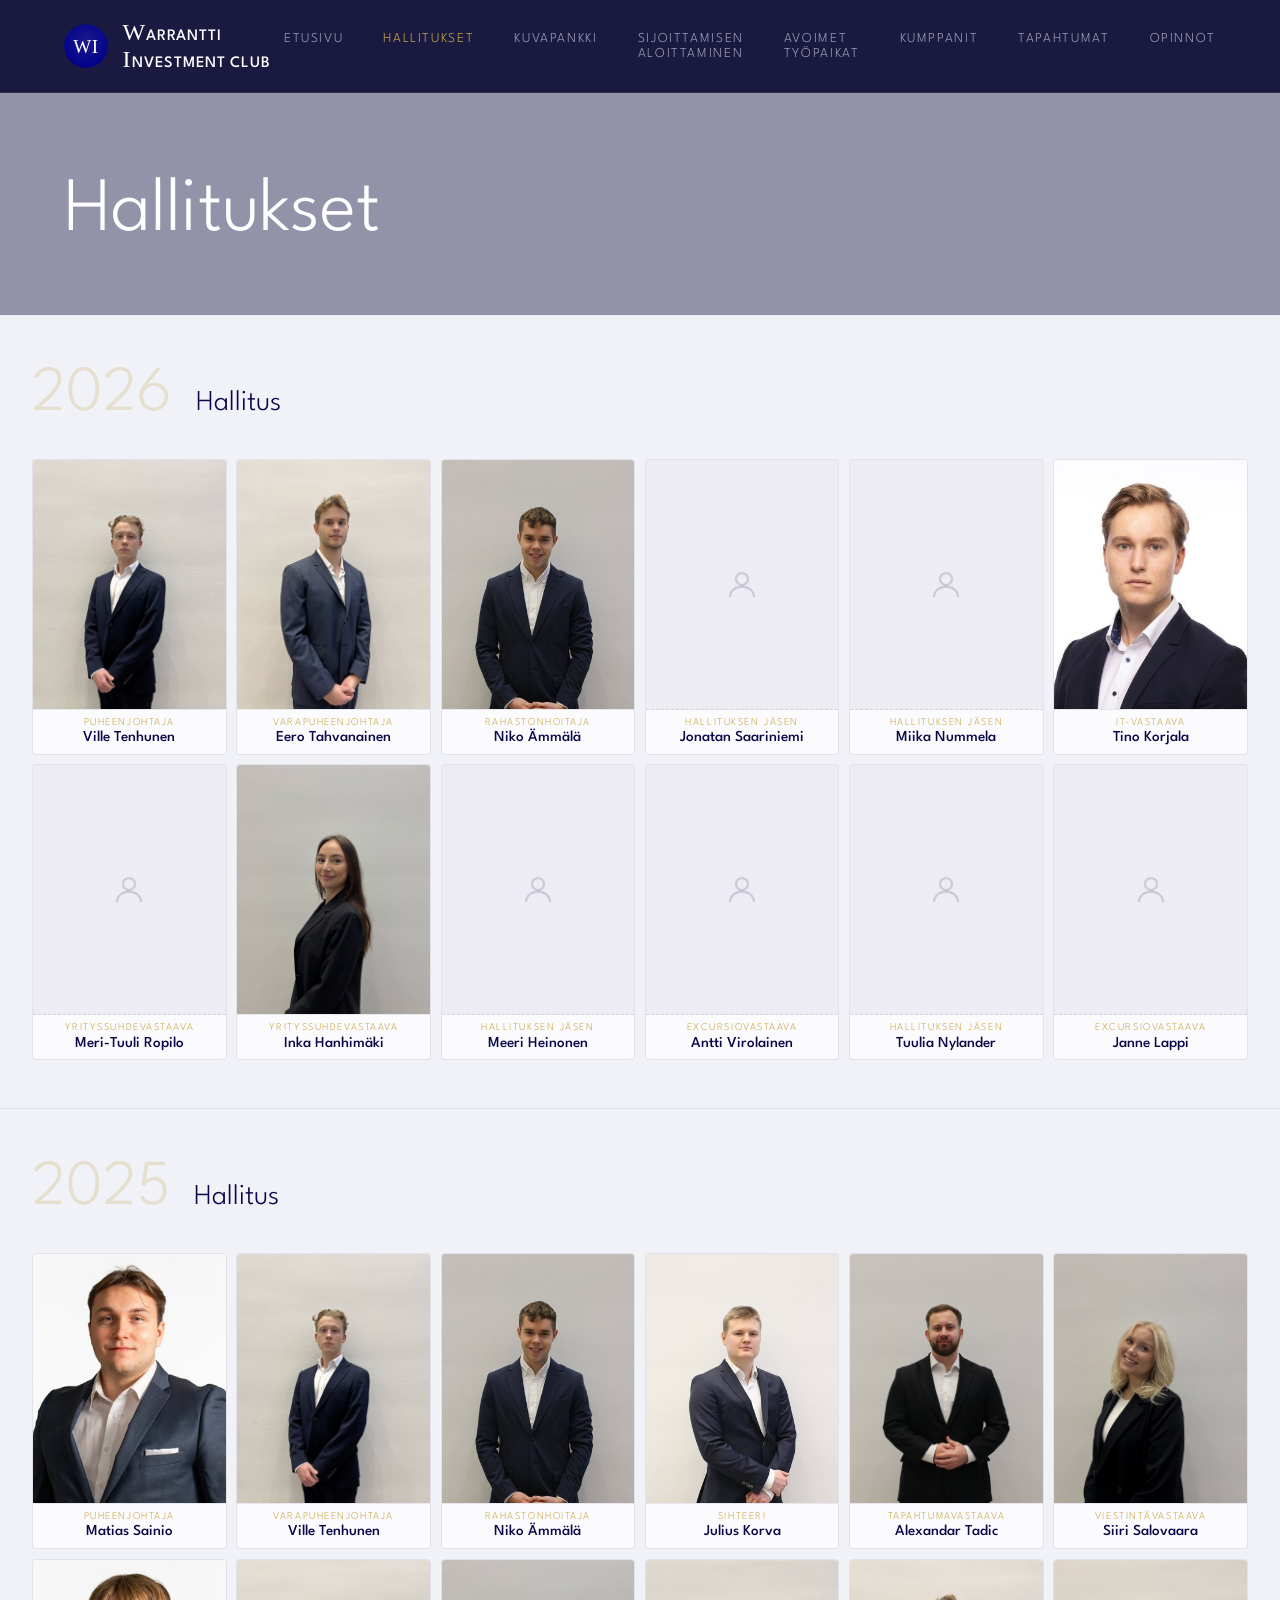
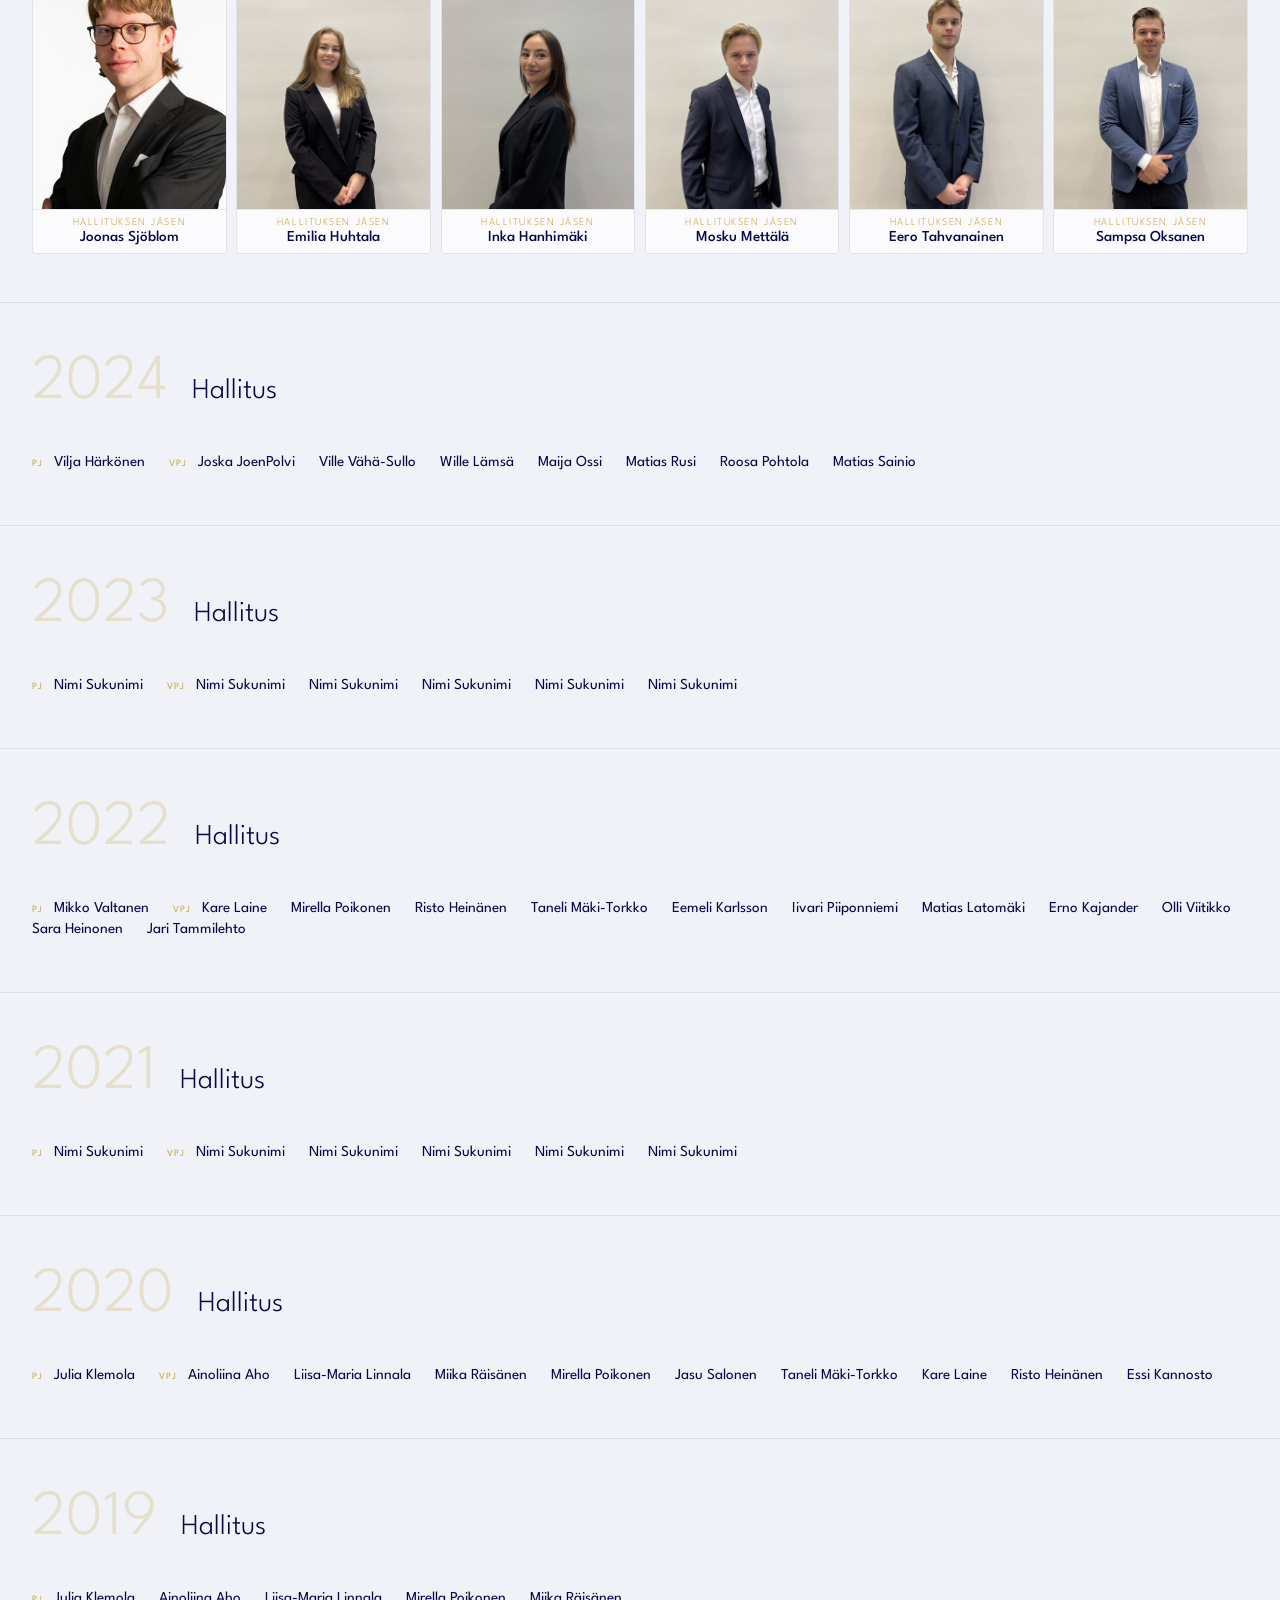
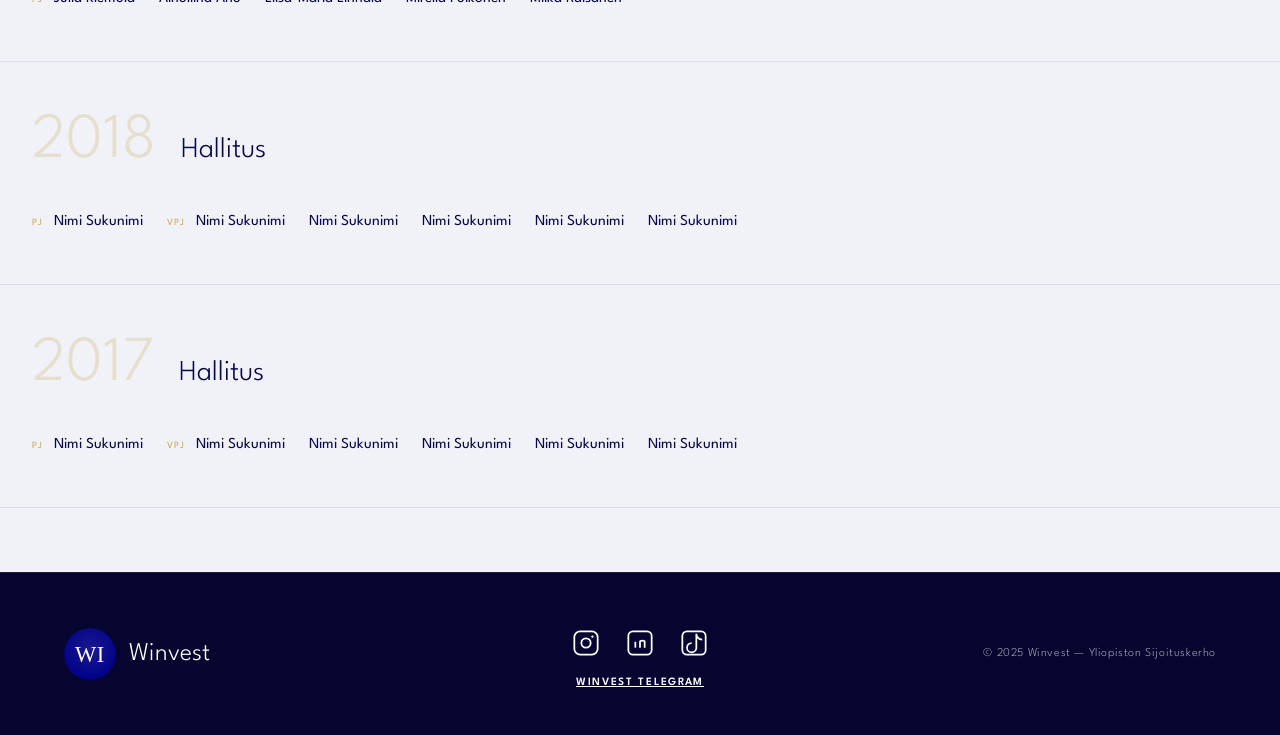
==== commit 077fbf81: "Compress images, add Stock & Shots, excursio format update, h4 company subheadings" ====
--- a/hallitukset.html
+++ b/hallitukset.html
@@ -13,7 +13,7 @@
   <nav>
     <a href="index.html" class="nav-logo">
       <img src="assets/svg/logo.svg" alt="Winvest" class="nav-logo-img" />
-      <span>Warrantti Investment Club</span>
+      <span><span class="initial">W</span>arrantti <span class="initial">I</span>nvestment Club</span>
     </a>
     <ul class="nav-links">
       <li><a href="index.html">Etusivu</a></li>
@@ -29,7 +29,7 @@
 
   <!-- PAGE HERO -->
   <div class="page-hero">
-    <div class="page-hero-bg" style="background-image: linear-gradient(rgba(5,5,48,0.4), rgba(5,5,48,0.4)), url('assets/Ban-BLOG%20-%20Trois-evenements-nordiques-incontournables-Jura.jpg.webp'); background-size: cover; background-position: center 30%;"></div>
+    <div class="page-hero-bg" style="background-image: linear-gradient(rgba(5,5,48,0.4), rgba(5,5,48,0.4)), url('assets/Tapahtumat/nyc.jpg'); background-size: cover; background-position: center 30%;"></div>
     <div class="page-hero-content">
       <div class="page-title">Hallitukset</div>
     </div>
@@ -50,8 +50,8 @@
           <div class="member-info"><div class="member-role">Puheenjohtaja</div><div class="member-name">Ville Tenhunen</div></div>
         </div>
         <div class="board-member">
-          <div class="member-photo-placeholder"><svg width="36" height="36" viewBox="0 0 24 24" fill="none" stroke="currentColor" stroke-width="1.5"><circle cx="12" cy="8" r="4"/><path d="M4 20c0-4 3.6-7 8-7s8 3 8 7"/></svg></div>
-          <div class="member-info"><div class="member-role">Varapuheenjohtaja</div><div class="member-name">Tuulia Nylander</div></div>
+          <div class="member-photo"><img src="assets/hallitus-2025/eero-tahvanainen.jpg" alt="Eero Tahvanainen" /></div>
+          <div class="member-info"><div class="member-role">Varapuheenjohtaja</div><div class="member-name">Eero Tahvanainen</div></div>
         </div>
         <div class="board-member">
           <div class="member-photo"><img src="assets/hallitus-2025/niko-ammala.jpg" alt="Niko Ämmälä" /></div>
@@ -67,11 +67,15 @@
         </div>
         <div class="board-member">
           <div class="member-photo"><img src="assets/hallitus-2026/tino-korjala.jpg" alt="Tino Korjala" /></div>
-          <div class="member-info"><div class="member-role">Hallituksen jäsen</div><div class="member-name">Tino Korjala</div></div>
-        </div>
-        <div class="board-member">
-          <div class="member-photo-placeholder"><svg width="36" height="36" viewBox="0 0 24 24" fill="none" stroke="currentColor" stroke-width="1.5"><circle cx="12" cy="8" r="4"/><path d="M4 20c0-4 3.6-7 8-7s8 3 8 7"/></svg></div>
-          <div class="member-info"><div class="member-role">Hallituksen jäsen</div><div class="member-name">Meri-Tuuli Ropilo</div></div>
+          <div class="member-info"><div class="member-role">IT-vastaava</div><div class="member-name">Tino Korjala</div></div>
+        </div>
+        <div class="board-member">
+          <div class="member-photo-placeholder"><svg width="36" height="36" viewBox="0 0 24 24" fill="none" stroke="currentColor" stroke-width="1.5"><circle cx="12" cy="8" r="4"/><path d="M4 20c0-4 3.6-7 8-7s8 3 8 7"/></svg></div>
+          <div class="member-info"><div class="member-role">Yrityssuhdevastaava</div><div class="member-name">Meri-Tuuli Ropilo</div></div>
+        </div>
+        <div class="board-member">
+          <div class="member-photo"><img src="assets/hallitus-2025/inka-hanhimaki.jpg" alt="Inka Hanhimäki" /></div>
+          <div class="member-info"><div class="member-role">Yrityssuhdevastaava</div><div class="member-name">Inka Hanhimäki</div></div>
         </div>
         <div class="board-member">
           <div class="member-photo-placeholder"><svg width="36" height="36" viewBox="0 0 24 24" fill="none" stroke="currentColor" stroke-width="1.5"><circle cx="12" cy="8" r="4"/><path d="M4 20c0-4 3.6-7 8-7s8 3 8 7"/></svg></div>
@@ -79,19 +83,15 @@
         </div>
         <div class="board-member">
           <div class="member-photo-placeholder"><svg width="36" height="36" viewBox="0 0 24 24" fill="none" stroke="currentColor" stroke-width="1.5"><circle cx="12" cy="8" r="4"/><path d="M4 20c0-4 3.6-7 8-7s8 3 8 7"/></svg></div>
-          <div class="member-info"><div class="member-role">Hallituksen jäsen</div><div class="member-name">Antti Virolainen</div></div>
-        </div>
-        <div class="board-member">
-          <div class="member-photo"><img src="assets/hallitus-2025/eero-tahvanainen.jpg" alt="Eero Tahvanainen" /></div>
-          <div class="member-info"><div class="member-role">Hallituksen jäsen</div><div class="member-name">Eero Tahvanainen</div></div>
-        </div>
-        <div class="board-member">
-          <div class="member-photo-placeholder"><svg width="36" height="36" viewBox="0 0 24 24" fill="none" stroke="currentColor" stroke-width="1.5"><circle cx="12" cy="8" r="4"/><path d="M4 20c0-4 3.6-7 8-7s8 3 8 7"/></svg></div>
-          <div class="member-info"><div class="member-role">Hallituksen jäsen</div><div class="member-name">Janne Lappi</div></div>
-        </div>
-        <div class="board-member">
-          <div class="member-photo"><img src="assets/hallitus-2026/matias-sainio.jpg" alt="Matias Sainio" /></div>
-          <div class="member-info"><div class="member-role">Hallituksen jäsen</div><div class="member-name">Matias Sainio</div></div>
+          <div class="member-info"><div class="member-role">Excursiovastaava</div><div class="member-name">Antti Virolainen</div></div>
+        </div>
+        <div class="board-member">
+          <div class="member-photo-placeholder"><svg width="36" height="36" viewBox="0 0 24 24" fill="none" stroke="currentColor" stroke-width="1.5"><circle cx="12" cy="8" r="4"/><path d="M4 20c0-4 3.6-7 8-7s8 3 8 7"/></svg></div>
+          <div class="member-info"><div class="member-role">Hallituksen jäsen</div><div class="member-name">Tuulia Nylander</div></div>
+        </div>
+        <div class="board-member">
+          <div class="member-photo-placeholder"><svg width="36" height="36" viewBox="0 0 24 24" fill="none" stroke="currentColor" stroke-width="1.5"><circle cx="12" cy="8" r="4"/><path d="M4 20c0-4 3.6-7 8-7s8 3 8 7"/></svg></div>
+          <div class="member-info"><div class="member-role">Excursiovastaava</div><div class="member-name">Janne Lappi</div></div>
         </div>
       </div>
     </div>
@@ -108,16 +108,16 @@
           <div class="member-info"><div class="member-role">Puheenjohtaja</div><div class="member-name">Matias Sainio</div></div>
         </div>
         <div class="board-member">
+          <div class="member-photo"><img src="assets/hallitus-2025/ville-tenhunen.jpg" alt="Ville Tenhunen" /></div>
+          <div class="member-info"><div class="member-role">Varapuheenjohtaja</div><div class="member-name">Ville Tenhunen</div></div>
+        </div>
+        <div class="board-member">
+          <div class="member-photo"><img src="assets/hallitus-2025/niko-ammala.jpg" alt="Niko Ämmälä" /></div>
+          <div class="member-info"><div class="member-role">Rahastonhoitaja</div><div class="member-name">Niko Ämmälä</div></div>
+        </div>
+        <div class="board-member">
           <div class="member-photo"><img src="assets/hallitus-2025/julius-korva.jpg" alt="Julius Korva" /></div>
           <div class="member-info"><div class="member-role">Sihteeri</div><div class="member-name">Julius Korva</div></div>
-        </div>
-        <div class="board-member">
-          <div class="member-photo"><img src="assets/hallitus-2025/niko-ammala.jpg" alt="Niko Ämmälä" /></div>
-          <div class="member-info"><div class="member-role">Rahastonhoitaja</div><div class="member-name">Niko Ämmälä</div></div>
-        </div>
-        <div class="board-member">
-          <div class="member-photo"><img src="assets/hallitus-2025/ville-tenhunen.jpg" alt="Ville Tenhunen" /></div>
-          <div class="member-info"><div class="member-role">Varapuheenjohtaja</div><div class="member-name">Ville Tenhunen</div></div>
         </div>
         <div class="board-member">
           <div class="member-photo"><img src="assets/hallitus-2025/alexandar-tadic.jpg" alt="Alexandar Tadic" /></div>
--- a/css/style.css
+++ b/css/style.css
@@ -16,9 +16,13 @@
 
 html { scroll-behavior: smooth; }
 
+h1, h2, h3, h4, h5, h6 {
+  font-family: Georgia, 'Times New Roman', serif;
+}
+
 body {
-  background: var(--dark);
-  color: var(--white);
+  background: #f0f2f8;
+  color: #3a3a5a;
   font-family: 'League Spartan', sans-serif;
   font-weight: 300;
   overflow-x: hidden;
@@ -77,6 +81,12 @@
   color: var(--white-pure);
   letter-spacing: 0.06em;
   text-transform: uppercase;
+}
+
+.nav-logo .initial {
+  font-size: 1.5rem;
+  font-family: Georgia, 'Times New Roman', serif;
+  font-weight: normal;
 }
 
 .nav-links {
@@ -219,14 +229,14 @@
 .stats-bar {
   display: grid;
   grid-template-columns: repeat(3, 1fr);
-  border-top: 1px solid rgba(201,168,76,0.2);
-  border-bottom: 1px solid rgba(201,168,76,0.2);
+  border-top: 1px solid rgba(8,8,73,0.1);
+  border-bottom: 1px solid rgba(8,8,73,0.1);
 }
 
 .stat-item {
   padding: 2.5rem 3rem;
   text-align: center;
-  border-right: 1px solid rgba(201,168,76,0.1);
+  border-right: 1px solid rgba(8,8,73,0.08);
 }
 
 .stat-item:last-child { border-right: none; }
@@ -244,7 +254,7 @@
   font-size: 0.75rem;
   letter-spacing: 0.15em;
   text-transform: uppercase;
-  color: var(--gray);
+  color: #5a5a7a;
   margin-top: 0.4rem;
   display: block;
 }
@@ -273,7 +283,7 @@
   font-family: 'League Spartan', sans-serif;
   font-size: clamp(2.2rem, 4vw, 3.5rem);
   font-weight: 300;
-  color: var(--white-pure);
+  color: var(--navy);
   line-height: 1.15;
 }
 
@@ -291,7 +301,7 @@
 }
 
 .about-text p {
-  color: var(--gray);
+  color: #4a4a6a;
   line-height: 1.9;
   font-size: 0.95rem;
   margin-bottom: 1.2rem;
@@ -300,7 +310,7 @@
 .about-image {
   border-radius: 2px;
   overflow: hidden;
-  border: 1px solid rgba(201,168,76,0.15);
+  border: 1px solid rgba(8,8,73,0.1);
   position: relative;
 }
 
@@ -471,7 +481,7 @@
   padding: 3rem 2rem;
   max-width: 1400px;
   margin: 0 auto;
-  border-bottom: 1px solid rgba(201,168,76,0.1);
+  border-bottom: 1px solid rgba(8,8,73,0.08);
 }
 
 .year-header {
@@ -493,7 +503,7 @@
   font-family: 'League Spartan', sans-serif;
   font-size: 1.8rem;
   font-weight: 300;
-  color: var(--white-pure);
+  color: var(--navy);
 }
 
 .board-grid {
@@ -515,16 +525,16 @@
 }
 
 .board-member {
-  background: rgba(13,13,112,0.15);
-  border: 1px solid rgba(201,168,76,0.1);
+  background: rgba(255,255,255,0.7);
+  border: 1px solid rgba(8,8,73,0.1);
   border-radius: 4px;
   overflow: hidden;
   transition: border-color 0.3s, background 0.3s;
 }
 
 .board-member:hover {
-  border-color: rgba(201,168,76,0.35);
-  background: rgba(13,13,112,0.3);
+  border-color: rgba(201,168,76,0.5);
+  background: rgba(255,255,255,0.9);
 }
 
 .member-role {
@@ -538,7 +548,7 @@
 .member-name {
   font-family: 'League Spartan', sans-serif;
   font-size: 0.95rem;
-  color: var(--white-pure);
+  color: var(--navy);
   font-weight: 500;
 }
 
@@ -551,7 +561,7 @@
   width: 100%;
   height: 250px;
   overflow: hidden;
-  border-bottom: 1px solid rgba(201,168,76,0.1);
+  border-bottom: 1px solid rgba(8,8,73,0.08);
 }
 
 .member-photo img {
@@ -565,12 +575,12 @@
 .member-photo-placeholder {
   width: 100%;
   height: 250px;
-  background: rgba(13,13,112,0.25);
-  border-bottom: 1px dashed rgba(201,168,76,0.1);
+  background: rgba(8,8,73,0.06);
+  border-bottom: 1px dashed rgba(8,8,73,0.1);
   display: flex;
   align-items: center;
   justify-content: center;
-  color: rgba(201,168,76,0.18);
+  color: rgba(8,8,73,0.15);
 }
 
 .board-photo {
@@ -579,7 +589,7 @@
   margin: 3rem auto 0;
   border-radius: 2px;
   overflow: hidden;
-  border: 1px solid rgba(201,168,76,0.15);
+  border: 1px solid rgba(8,8,73,0.1);
 }
 
 .board-photo img {
@@ -599,7 +609,7 @@
 .board-name-item {
   font-family: 'League Spartan', sans-serif;
   font-size: 0.95rem;
-  color: var(--white-pure);
+  color: var(--navy);
   font-weight: 400;
 }
 
@@ -623,7 +633,7 @@
   max-width: 680px;
   margin: 0 auto 3.5rem;
   font-size: 1.05rem;
-  color: var(--gray);
+  color: #4a4a6a;
   line-height: 1.8;
 }
 
@@ -635,16 +645,16 @@
 }
 
 .sij-card {
-  background: rgba(13,13,112,0.15);
-  border: 1px solid rgba(201,168,76,0.12);
+  background: rgba(255,255,255,0.7);
+  border: 1px solid rgba(8,8,73,0.1);
   border-radius: 4px;
   padding: 2rem;
   transition: border-color 0.3s, background 0.3s;
 }
 
 .sij-card:hover {
-  border-color: rgba(201,168,76,0.35);
-  background: rgba(13,13,112,0.25);
+  border-color: rgba(201,168,76,0.5);
+  background: rgba(255,255,255,0.9);
 }
 
 .sij-card-icon {
@@ -655,14 +665,14 @@
 .sij-card-title {
   font-family: 'League Spartan', sans-serif;
   font-size: 1.35rem;
-  color: var(--white-pure);
+  color: var(--navy);
   margin-bottom: 0.75rem;
   font-weight: 400;
 }
 
 .sij-card-text {
   font-size: 0.88rem;
-  color: var(--gray);
+  color: #4a4a6a;
   line-height: 1.75;
 }
 
@@ -677,7 +687,7 @@
 .sij-cta-text {
   font-family: 'League Spartan', sans-serif;
   font-size: 1.8rem;
-  color: var(--white-pure);
+  color: var(--navy);
   font-weight: 300;
 }
 
@@ -686,9 +696,9 @@
   max-width: 900px;
   margin: 2rem auto 0;
   padding: 2.5rem 2.5rem 2rem;
-  border: 1px solid rgba(201,168,76,0.12);
+  border: 1px solid rgba(8,8,73,0.1);
   border-radius: 6px;
-  background: rgba(5,5,48,0.4);
+  background: rgba(255,255,255,0.7);
 }
 
 .sij-resources-title {
@@ -715,28 +725,28 @@
 }
 
 .sij-resource-item {
-  background: rgba(13,13,112,0.18);
-  border: 1px solid rgba(201,168,76,0.1);
+  background: rgba(8,8,73,0.04);
+  border: 1px solid rgba(8,8,73,0.08);
   border-radius: 4px;
   padding: 1.1rem 1.25rem;
   transition: border-color 0.25s;
 }
 
 .sij-resource-item:hover {
-  border-color: rgba(201,168,76,0.3);
+  border-color: rgba(201,168,76,0.4);
 }
 
 .sij-resource-name {
   font-family: 'League Spartan', sans-serif;
   font-size: 1.1rem;
   font-weight: 500;
-  color: var(--white-pure);
+  color: var(--navy);
   margin-bottom: 0.35rem;
 }
 
 .sij-resource-desc {
   font-size: 0.85rem;
-  color: var(--gray);
+  color: #4a4a6a;
   line-height: 1.65;
 }
 
@@ -820,7 +830,7 @@
 .sij-video-label {
   font-family: 'League Spartan', sans-serif;
   font-size: 1rem;
-  color: var(--white-pure);
+  color: var(--navy);
   margin-top: 0.5rem;
   padding: 0 0.25rem;
 }
@@ -852,7 +862,7 @@
   max-width: 620px;
   margin: 0 auto 3rem;
   font-size: 1.05rem;
-  color: var(--gray);
+  color: #4a4a6a;
   line-height: 1.8;
 }
 
@@ -868,9 +878,9 @@
   align-items: center;
   gap: 0.75rem;
   padding: 4rem 2rem;
-  border: 1px dashed rgba(201,168,76,0.15);
+  border: 1px dashed rgba(8,8,73,0.15);
   border-radius: 4px;
-  color: rgba(201,168,76,0.3);
+  color: rgba(8,8,73,0.3);
   text-align: center;
   font-size: 0.85rem;
   letter-spacing: 0.05em;
@@ -878,14 +888,14 @@
 
 .jobs-empty-sub {
   font-size: 0.75rem;
-  color: rgba(160,160,184,0.5);
+  color: #8a8aa0;
   max-width: 380px;
   line-height: 1.6;
 }
 
 .job-card {
-  background: rgba(13,13,112,0.15);
-  border: 1px solid rgba(201,168,76,0.12);
+  background: rgba(255,255,255,0.7);
+  border: 1px solid rgba(8,8,73,0.1);
   border-radius: 4px;
   padding: 2rem;
   display: flex;
@@ -895,7 +905,7 @@
 }
 
 .job-card:hover {
-  border-color: rgba(201,168,76,0.35);
+  border-color: rgba(201,168,76,0.5);
 }
 
 .job-header {
@@ -915,8 +925,8 @@
   font-size: 0.7rem;
   letter-spacing: 0.1em;
   text-transform: uppercase;
-  color: var(--gray);
-  border: 1px solid rgba(160,160,184,0.2);
+  color: #5a5a7a;
+  border: 1px solid rgba(8,8,73,0.15);
   padding: 0.2rem 0.6rem;
   border-radius: 2px;
 }
@@ -924,7 +934,7 @@
 .job-title {
   font-family: 'League Spartan', sans-serif;
   font-size: 1.5rem;
-  color: var(--white-pure);
+  color: var(--navy);
   font-weight: 400;
 }
 
@@ -932,12 +942,12 @@
   display: flex;
   gap: 0.5rem;
   font-size: 0.8rem;
-  color: var(--gray);
+  color: #5a5a7a;
 }
 
 .job-desc {
   font-size: 0.88rem;
-  color: var(--gray);
+  color: #4a4a6a;
   line-height: 1.7;
 }
 
@@ -955,7 +965,7 @@
 }
 
 .partners-intro p {
-  color: var(--gray);
+  color: #4a4a6a;
   font-size: 1rem;
   line-height: 1.8;
   margin-top: 1.2rem;
@@ -969,16 +979,16 @@
 }
 
 .partner-card {
-  background: rgba(13,13,112,0.15);
-  border: 1px solid rgba(201,168,76,0.12);
+  background: rgba(255,255,255,0.7);
+  border: 1px solid rgba(8,8,73,0.1);
   border-radius: 4px;
   overflow: hidden;
   transition: border-color 0.3s, background 0.3s;
 }
 
 .partner-card:hover {
-  border-color: rgba(201,168,76,0.35);
-  background: rgba(13,13,112,0.3);
+  border-color: rgba(201,168,76,0.5);
+  background: rgba(255,255,255,0.9);
 }
 
 .partner-logo-placeholder {
@@ -987,9 +997,9 @@
   display: flex;
   align-items: center;
   justify-content: center;
-  background: rgba(13,13,112,0.25);
-  border-bottom: 1px dashed rgba(201,168,76,0.1);
-  color: rgba(201,168,76,0.25);
+  background: rgba(8,8,73,0.04);
+  border-bottom: 1px dashed rgba(8,8,73,0.1);
+  color: rgba(8,8,73,0.3);
   font-size: 1rem;
   letter-spacing: 0.1em;
   text-transform: uppercase;
@@ -1001,8 +1011,8 @@
   display: flex;
   align-items: center;
   justify-content: center;
-  background: rgba(255,255,255,0.05);
-  border-bottom: 1px solid rgba(201,168,76,0.1);
+  background: rgba(255,255,255,0.5);
+  border-bottom: 1px solid rgba(8,8,73,0.08);
   padding: 1.5rem;
 }
 
@@ -1019,26 +1029,26 @@
 .partner-name {
   font-family: 'League Spartan', sans-serif;
   font-size: 1.15rem;
-  color: var(--white-pure);
+  color: var(--navy);
   font-weight: 500;
   margin-bottom: 0.5rem;
 }
 
 .partner-desc {
   font-size: 0.85rem;
-  color: var(--gray);
+  color: #4a4a6a;
   line-height: 1.7;
 }
 
 .partners-cta {
   text-align: center;
   padding: 3rem 2rem;
-  border: 1px dashed rgba(201,168,76,0.15);
+  border: 1px dashed rgba(8,8,73,0.15);
   border-radius: 4px;
 }
 
 .partners-cta p {
-  color: var(--gray);
+  color: #4a4a6a;
   font-size: 1.05rem;
   margin-bottom: 1.5rem;
 }
@@ -1064,12 +1074,17 @@
 }
 
 .cta-person .member-photo {
-  width: 100px;
-  height: 100px;
+  width: 180px;
+  height: 180px;
   border-radius: 50%;
+  overflow: hidden;
 }
 
 .cta-person .member-photo img {
+  width: 100%;
+  height: 100%;
+  object-fit: cover;
+  object-position: center top;
   border-radius: 50%;
 }
 
@@ -1099,9 +1114,9 @@
 
 .filter-btn {
   padding: 0.5rem 1.5rem;
-  border: 1px solid rgba(201,168,76,0.2);
+  border: 1px solid rgba(8,8,73,0.15);
   background: transparent;
-  color: var(--gray);
+  color: #5a5a7a;
   font-family: 'League Spartan', sans-serif;
   font-size: 0.75rem;
   letter-spacing: 0.15em;
@@ -1130,7 +1145,7 @@
   border-radius: 2px;
   position: relative;
   cursor: pointer;
-  border: 1px solid rgba(201,168,76,0.08);
+  border: 1px solid rgba(8,8,73,0.08);
 }
 
 .gallery-item:nth-child(1) { grid-column: span 8; grid-row: span 2; }
@@ -1173,6 +1188,7 @@
 footer {
   border-top: 1px solid rgba(201,168,76,0.15);
   background: var(--dark);
+  color: var(--white);
   padding: 3rem 4rem;
   display: flex;
   align-items: center;
@@ -1303,7 +1319,7 @@
   margin-bottom: 3rem;
   font-size: 1.05rem;
   line-height: 1.8;
-  color: rgba(220, 220, 240, 0.85);
+  color: #4a4a6a;
   max-width: 700px;
 }
 
@@ -1313,20 +1329,21 @@
   gap: 1.5rem;
 }
 
-.tentti-course {
-  background: rgba(13, 13, 112, 0.15);
-  border: 1px solid rgba(201, 168, 76, 0.1);
+/* Subject-based layout */
+.tentti-subjects {
+  display: flex;
+  flex-direction: column;
+  gap: 2rem;
+}
+
+.tentti-subject {
+  background: rgba(255, 255, 255, 0.7);
+  border: 1px solid rgba(8, 8, 73, 0.1);
   border-radius: 4px;
   padding: 1.5rem;
-  transition: border-color 0.3s, background 0.3s;
-}
-
-.tentti-course:hover {
-  border-color: rgba(201, 168, 76, 0.35);
-  background: rgba(13, 13, 112, 0.3);
-}
-
-.tentti-course-header {
+}
+
+.tentti-subject-header {
   display: flex;
   align-items: center;
   gap: 0.6rem;
@@ -1334,11 +1351,97 @@
   color: var(--gold);
 }
 
+.tentti-subject-header h2 {
+  font-size: 1.3rem;
+  font-weight: 500;
+  color: var(--navy);
+  margin: 0;
+}
+
+.tentti-course-dropdown {
+  background: rgba(8, 8, 73, 0.03);
+  border: 1px solid rgba(8, 8, 73, 0.08);
+  border-radius: 4px;
+  margin-bottom: 0.5rem;
+  cursor: pointer;
+  transition: border-color 0.3s;
+  overflow: hidden;
+}
+
+.tentti-course-dropdown:hover {
+  border-color: rgba(201, 168, 76, 0.4);
+}
+
+.tentti-course-dropdown-header {
+  display: flex;
+  align-items: center;
+  justify-content: space-between;
+  padding: 0.8rem 1rem;
+}
+
+.tentti-course-dropdown-header h3 {
+  font-size: 1rem;
+  font-weight: 500;
+  color: var(--navy);
+  margin: 0;
+}
+
+.tentti-course-dropdown .tentti-chevron {
+  transition: transform 0.3s;
+}
+
+.tentti-course-dropdown.open > .tentti-course-dropdown-header .tentti-chevron {
+  transform: rotate(180deg);
+}
+
+.tentti-course-dropdown-body {
+  max-height: 0;
+  overflow: hidden;
+  transition: max-height 0.4s ease;
+  padding: 0 1rem;
+}
+
+.tentti-course-dropdown.open > .tentti-course-dropdown-body {
+  max-height: 5000px;
+  padding: 0 1rem 1rem;
+}
+
+.tentti-course {
+  background: rgba(255, 255, 255, 0.7);
+  border: 1px solid rgba(8, 8, 73, 0.1);
+  border-radius: 4px;
+  padding: 1.5rem;
+  transition: grid-column 0.3s;
+}
+
+.tentti-course:has(.tentti-exam.open) {
+  grid-column: 1 / -1;
+}
+
+.tentti-grid:has(.tentti-exam.open) .tentti-course:not(:has(.tentti-exam.open)) {
+  display: none;
+}
+  transition: border-color 0.3s, background 0.3s;
+}
+
+.tentti-course:hover {
+  border-color: rgba(201, 168, 76, 0.5);
+  background: rgba(255, 255, 255, 0.9);
+}
+
+.tentti-course-header {
+  display: flex;
+  align-items: center;
+  gap: 0.6rem;
+  margin-bottom: 1rem;
+  color: var(--gold);
+}
+
 .tentti-course-header h3 {
   font-family: 'League Spartan', sans-serif;
   font-size: 1.1rem;
   font-weight: 500;
-  color: var(--white-pure);
+  color: var(--navy);
   margin: 0;
 }
 
@@ -1350,9 +1453,9 @@
 
 .tentti-list li {
   padding: 0.4rem 0;
-  border-bottom: 1px solid rgba(201, 168, 76, 0.06);
+  border-bottom: 1px solid rgba(8, 8, 73, 0.06);
   font-size: 0.9rem;
-  color: rgba(220, 220, 240, 0.8);
+  color: #4a4a6a;
 }
 
 .tentti-list li:last-child {
@@ -1366,27 +1469,98 @@
 }
 
 .tentti-list a:hover {
-  color: var(--white-pure);
+  color: var(--navy);
 }
 
 .tentti-placeholder {
-  color: rgba(160, 160, 184, 0.4);
+  color: #8a8aa0;
   font-style: italic;
   font-size: 0.8rem;
+}
+
+/* Exam entries */
+.tentti-exam {
+  background: rgba(8, 8, 73, 0.03);
+  border: 1px solid rgba(8, 8, 73, 0.08);
+  border-radius: 4px;
+  margin-bottom: 0.5rem;
+  cursor: pointer;
+  transition: border-color 0.3s, background 0.3s;
+  overflow: hidden;
+}
+
+.tentti-exam:hover {
+  border-color: rgba(201, 168, 76, 0.4);
+  background: rgba(8, 8, 73, 0.06);
+}
+
+.tentti-exam-header {
+  display: flex;
+  align-items: center;
+  justify-content: space-between;
+  padding: 0.8rem 1rem;
+  font-family: 'League Spartan', sans-serif;
+  font-size: 0.9rem;
+  font-weight: 500;
+  color: var(--navy);
+}
+
+.tentti-chevron {
+  color: var(--gold);
+  flex-shrink: 0;
+  transition: transform 0.3s;
+}
+
+.tentti-exam.open .tentti-chevron {
+  transform: rotate(180deg);
+}
+
+.tentti-exam-body {
+  max-height: 0;
+  overflow: hidden;
+  transition: max-height 0.4s ease;
+}
+
+.tentti-exam.open .tentti-exam-body {
+  max-height: 3000px;
+}
+
+.tentti-meta {
+  padding: 0 1rem 0.5rem;
+  font-size: 0.78rem;
+  color: var(--gold);
+  font-style: italic;
+  margin: 0;
+  border-bottom: 1px solid rgba(8, 8, 73, 0.06);
+  padding-bottom: 0.8rem;
+  margin-bottom: 0.5rem;
+}
+
+.tentti-q {
+  padding: 0.6rem 1rem;
+  font-size: 0.85rem;
+  color: #4a4a6a;
+  line-height: 1.7;
+  border-bottom: 1px solid rgba(8, 8, 73, 0.04);
+}
+
+.tentti-q:last-child {
+  border-bottom: none;
+  padding-bottom: 1rem;
 }
 
 .tentti-cta {
   margin-top: 3rem;
   padding: 1.5rem;
-  border: 1px dashed rgba(201, 168, 76, 0.2);
+  border: 1px dashed rgba(201, 168, 76, 0.3);
   border-radius: 4px;
-  color: rgba(220, 220, 240, 0.7);
+  color: #4a4a6a;
   font-size: 0.9rem;
 }
 
 /* --- TAPAHTUMAT PAGE --- */
 .tapahtumat-section {
-  max-width: 1100px;
+  max-width: 1000px;
   margin: 0 auto;
   padding: 4rem 2rem 6rem;
 }
@@ -1395,7 +1569,7 @@
   margin-bottom: 2.5rem;
   font-size: 1.05rem;
   line-height: 1.8;
-  color: rgba(220, 220, 240, 0.85);
+  color: #4a4a6a;
   max-width: 700px;
 }
 
@@ -1406,102 +1580,143 @@
   color: var(--gold);
   margin: 2.5rem 0 1.5rem;
   padding-bottom: 0.5rem;
-  border-bottom: 1px solid rgba(201, 168, 76, 0.15);
-}
-
-.tapahtumat-grid {
-  display: grid;
-  grid-template-columns: repeat(3, 1fr);
-  gap: 1rem;
-}
-
-.tapahtuma-tile {
-  background: rgba(13, 13, 112, 0.15);
-  border: 1px solid rgba(201, 168, 76, 0.1);
+  border-bottom: 1px solid rgba(8, 8, 73, 0.1);
+}
+
+/* Timeline */
+.timeline {
+  position: relative;
+  padding-left: 2.5rem;
+}
+
+.timeline::before {
+  content: '';
+  position: absolute;
+  left: 8px;
+  top: 0;
+  bottom: 0;
+  width: 2px;
+  background: linear-gradient(to bottom, var(--gold), rgba(201, 168, 76, 0.15));
+}
+
+.timeline-year {
+  position: relative;
+  font-family: 'League Spartan', sans-serif;
+  font-size: 1.2rem;
+  font-weight: 600;
+  color: var(--gold);
+  padding: 1.2rem 0 0.6rem;
+  margin-left: -2.5rem;
+  padding-left: 2.5rem;
+}
+
+.timeline-year::before {
+  content: '';
+  position: absolute;
+  left: 2px;
+  top: 50%;
+  transform: translateY(-50%);
+  width: 14px;
+  height: 14px;
+  background: var(--gold);
+  border-radius: 50%;
+  border: 2px solid #f0f2f8;
+  z-index: 1;
+}
+
+.timeline-item {
+  position: relative;
+  margin-bottom: 1.2rem;
+}
+
+.timeline-dot {
+  position: absolute;
+  left: -2.5rem;
+  top: 1.1rem;
+  width: 8px;
+  height: 8px;
+  margin-left: 5px;
+  background: rgba(201, 168, 76, 0.5);
+  border-radius: 50%;
+  transition: background 0.3s;
+  z-index: 1;
+}
+
+.timeline-item:hover .timeline-dot {
+  background: var(--gold);
+}
+
+.timeline-content {
+  display: flex;
+  align-items: flex-start;
+  gap: 1.5rem;
+  background: rgba(255, 255, 255, 0.7);
+  border: 1px solid rgba(8, 8, 73, 0.08);
   border-radius: 4px;
-  overflow: hidden;
-  cursor: pointer;
+  padding: 1rem 1.2rem;
   transition: border-color 0.3s, background 0.3s;
-  display: flex;
-  flex-direction: column;
-}
-
-.tapahtuma-tile:hover {
-  border-color: rgba(201, 168, 76, 0.35);
-  background: rgba(13, 13, 112, 0.25);
-}
-
-.tapahtuma-tile-img {
-  width: 100%;
-  height: auto;
-  display: block;
-}
-
-.tapahtuma-tile-visual {
-  width: 100%;
-  aspect-ratio: 4 / 3;
-  background: linear-gradient(135deg, rgba(13, 13, 112, 0.3), rgba(201, 168, 76, 0.08));
-}
-
-.tapahtuma-tile-header {
-  display: flex;
-  align-items: center;
-  gap: 0.6rem;
-  padding: 0.8rem 1.2rem;
-}
-
-.tapahtuma-tile-date {
-  color: var(--gold);
-  font-family: 'League Spartan', sans-serif;
-  font-size: 0.8rem;
+}
+
+.timeline-item:hover .timeline-content {
+  border-color: rgba(201, 168, 76, 0.4);
+  background: rgba(255, 255, 255, 0.9);
+}
+
+.timeline-text {
+  flex: 1;
+  min-width: 0;
+}
+
+.timeline-text h3 {
+  font-family: 'League Spartan', sans-serif;
+  font-size: 1.0625rem;
   font-weight: 500;
-  white-space: nowrap;
-  min-width: fit-content;
-}
-
-.tapahtuma-tile-header h3 {
-  font-family: 'League Spartan', sans-serif;
-  font-size: 0.95rem;
+  color: var(--navy);
+  margin: 0 0 0.4rem;
+  padding-bottom: 0.35rem;
+  border-bottom: 1px solid #d8d8e0;
+}
+
+.timeline-text p {
+  font-size: 0.85rem;
+  color: #4a4a6a;
+  line-height: 1.6;
+  margin: 0.2rem 0;
+}
+
+.timeline-text h4 {
+  font-family: 'League Spartan', sans-serif;
+  font-size: 1.05rem;
+  font-weight: 700;
+  color: var(--gold);
+  margin: 0.8rem 0 0.15rem;
+  padding-left: 0.6rem;
+  border-left: 3px solid var(--gold);
+  letter-spacing: 0.02em;
+}
+
+.timeline-badge {
+  display: inline-block;
+  color: var(--gold);
+  font-family: 'League Spartan', sans-serif;
+  font-size: 0.75rem;
   font-weight: 500;
-  color: var(--white-pure);
-  margin: 0;
-  flex: 1;
-}
-
-.tapahtuma-chevron {
-  color: var(--gold);
+  background: rgba(201, 168, 76, 0.1);
+  padding: 0.15rem 0.5rem;
+  border-radius: 3px;
+  margin-bottom: 0.4rem;
+}
+
+.timeline-img {
+  width: 40%;
+  max-width: 400px;
+  height: 240px;
+  border-radius: 4px;
   flex-shrink: 0;
-  transition: transform 0.3s;
-}
-
-.tapahtuma-tile.open .tapahtuma-chevron {
-  transform: rotate(180deg);
-}
-
-.tapahtuma-tile-body {
-  max-height: 0;
-  overflow: hidden;
-  transition: max-height 0.4s ease;
-}
-
-.tapahtuma-tile.open .tapahtuma-tile-body {
-  max-height: 600px;
-}
-
-.tapahtuma-tile-body p {
-  padding: 0.4rem 1.2rem;
-  font-size: 0.85rem;
-  color: rgba(220, 220, 240, 0.7);
-  line-height: 1.6;
-  margin: 0;
-}
-
-.tapahtuma-tile-body p:first-child {
-  padding-top: 0.8rem;
-}
-
-.tapahtuma-tile-body p:last-child {
-  padding-bottom: 1rem;
+  object-fit: cover;
+  image-rendering: auto;
+  -ms-interpolation-mode: bicubic;
+  backface-visibility: hidden;
 }
 
 /* --- RESPONSIVE --- */
@@ -1512,7 +1727,7 @@
   .section { padding: 4rem 1.5rem; }
   .about-grid { grid-template-columns: 1fr; gap: 3rem; }
   .stats-bar { grid-template-columns: 1fr; }
-  .stat-item { border-right: none; border-bottom: 1px solid rgba(201,168,76,0.1); }
+  .stat-item { border-right: none; border-bottom: 1px solid rgba(8,8,73,0.08); }
   .board-year { padding: 3rem 1.5rem; }
   .gallery-section { padding: 2rem 1.5rem; }
   .gallery-grid { grid-template-columns: 1fr 1fr; }
@@ -1520,7 +1735,10 @@
   footer { flex-direction: column; gap: 1rem; text-align: center; padding: 2rem 1.5rem; }
   .tentti-grid { grid-template-columns: 1fr; }
   .tentti-section { padding: 3rem 1.5rem 4rem; }
-  .tapahtumat-grid { grid-template-columns: 1fr; }
   .tapahtumat-section { padding: 3rem 1.5rem 4rem; }
-  .tapahtuma-tile-header { padding: 0.8rem 1rem; }
-}
+  .timeline { padding-left: 2rem; }
+  .timeline-dot { left: -2rem; margin-left: 5px; }
+  .timeline-year { margin-left: -2rem; padding-left: 2rem; }
+  .timeline-content { flex-direction: column; }
+  .timeline-img { width: 100%; }
+}
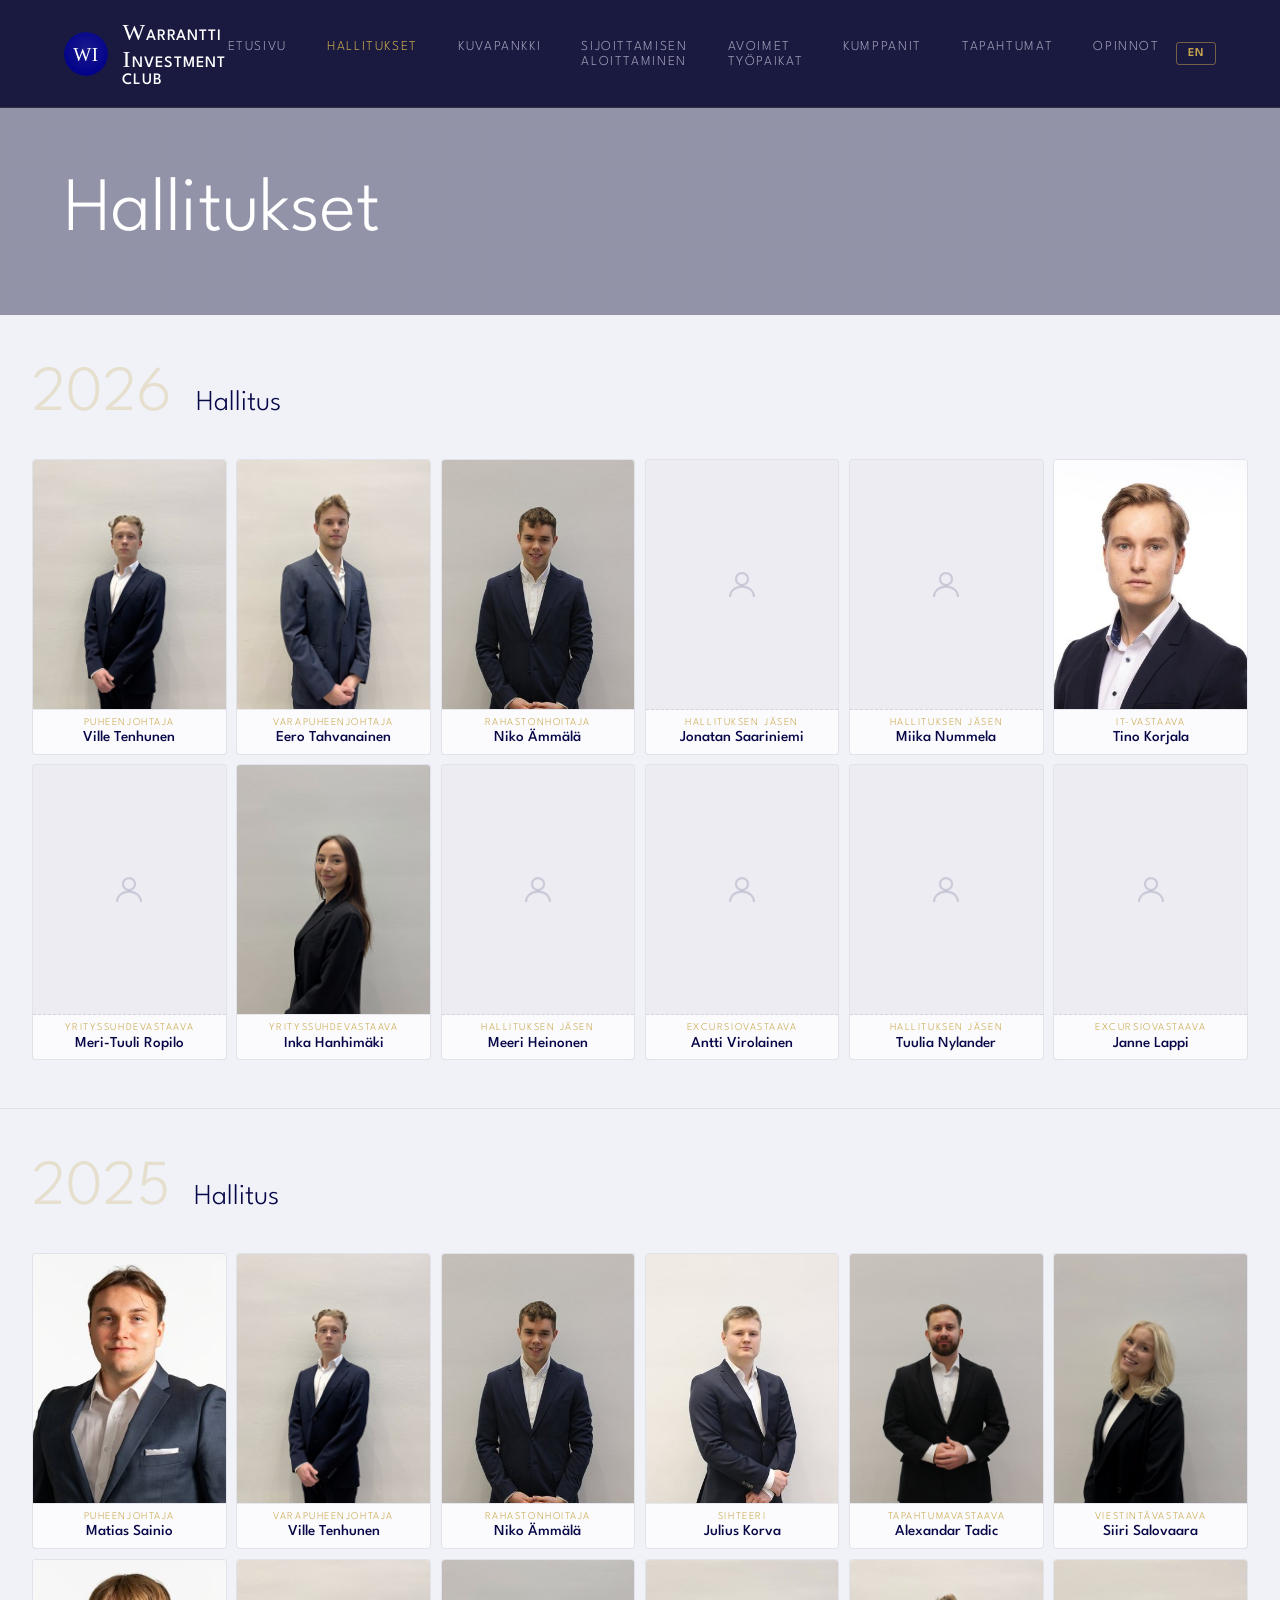
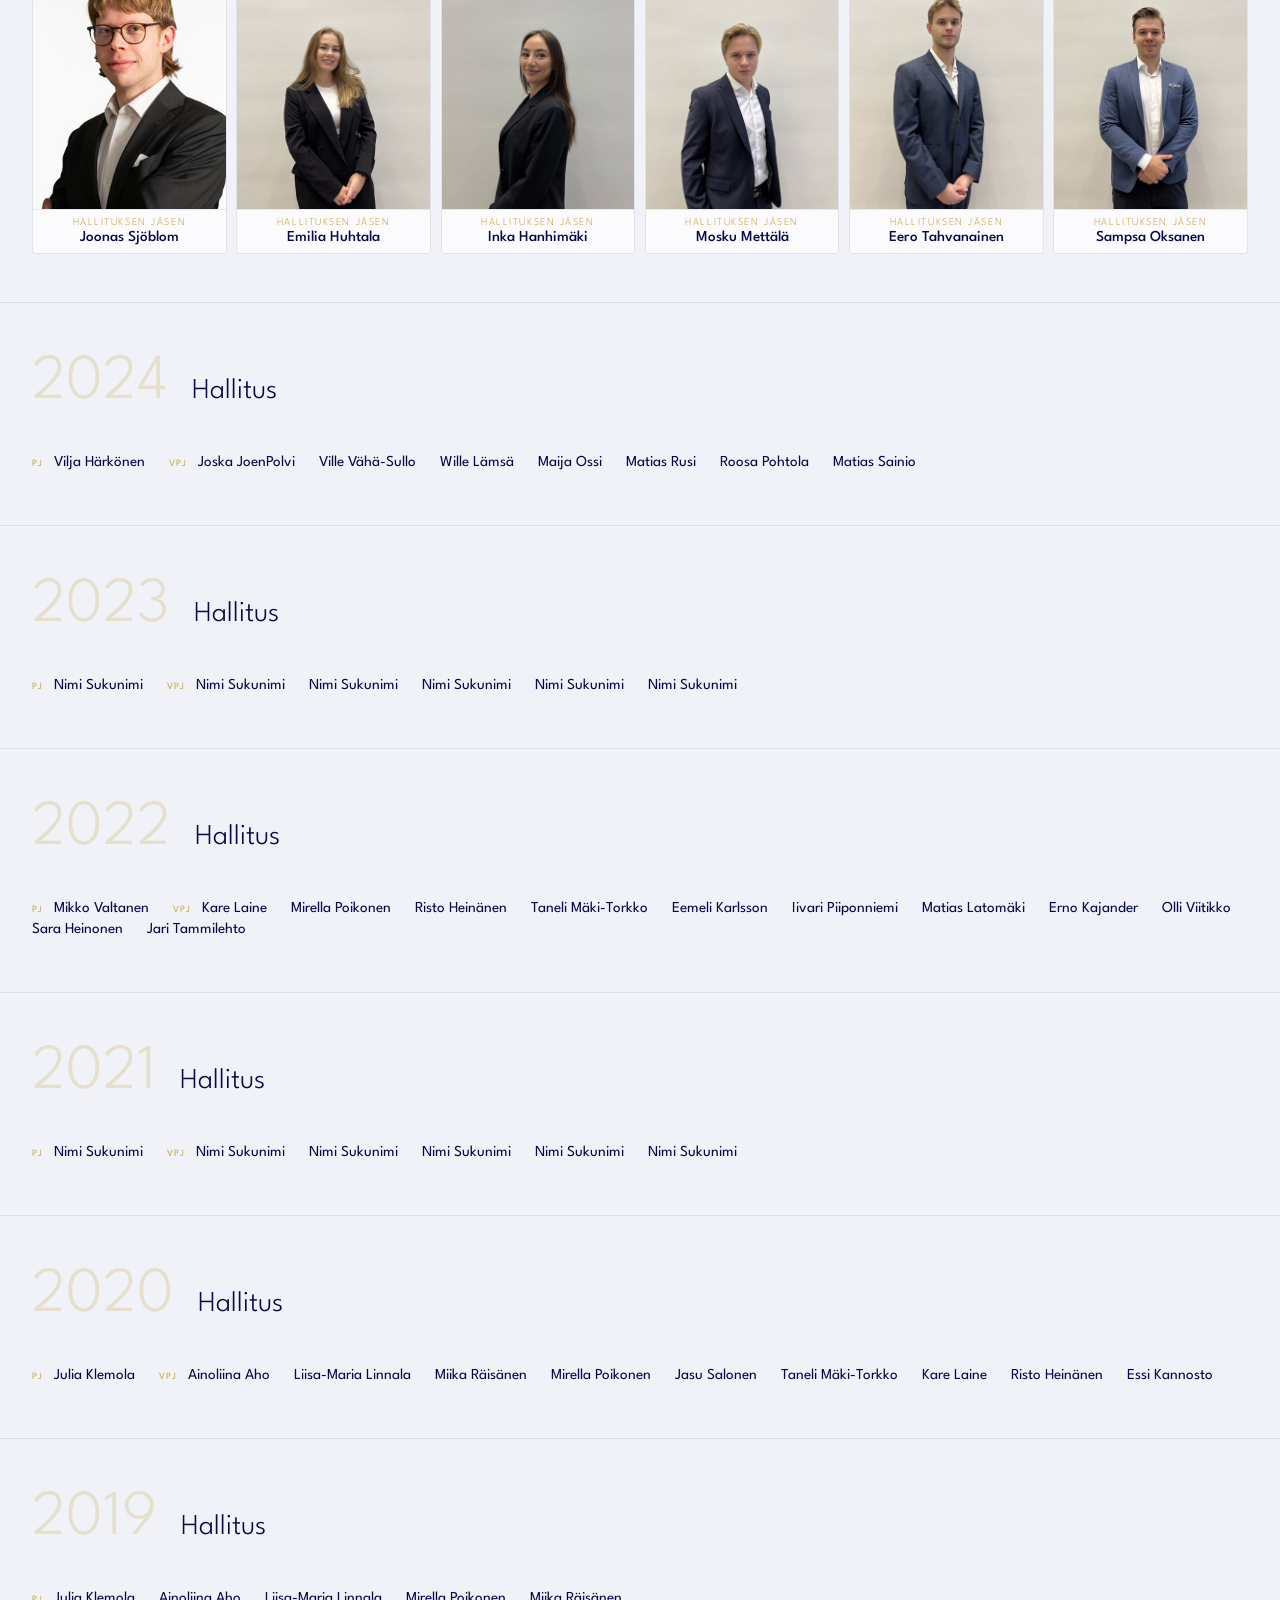
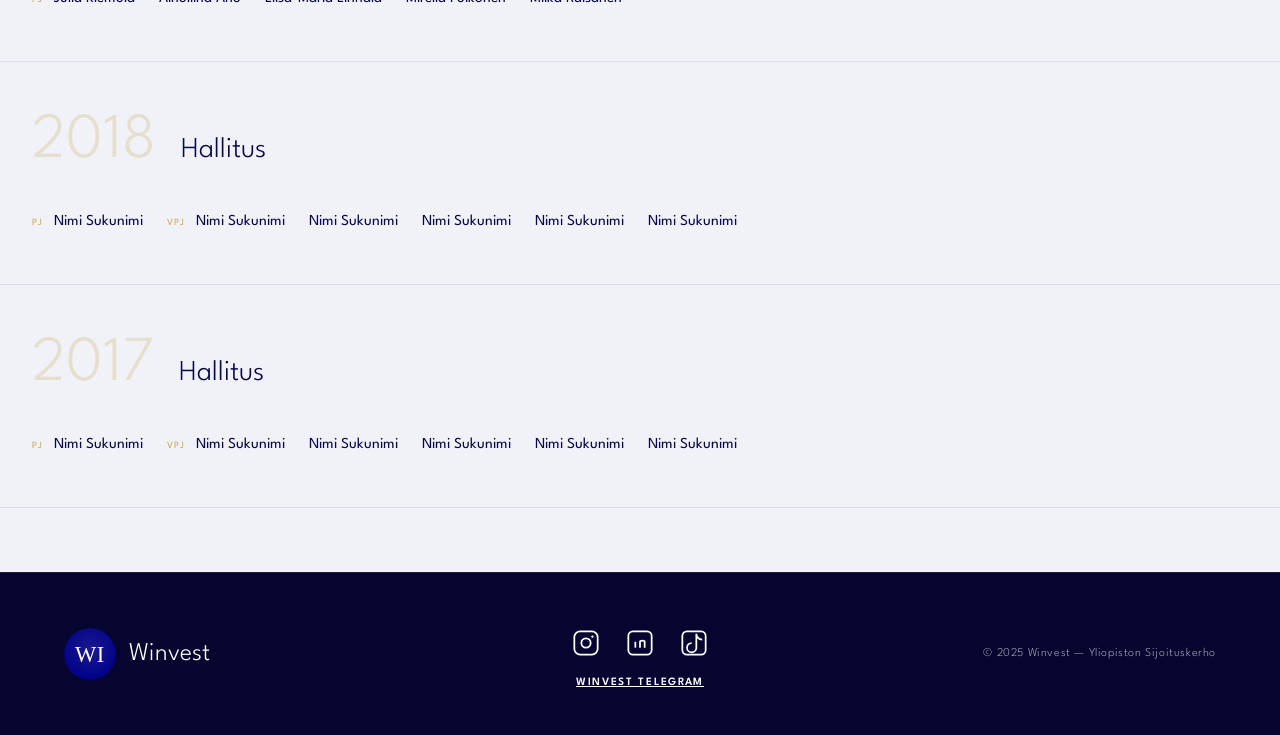
==== commit 4c2e180e: "Add FI/EN language toggle across all pages" ====
--- a/hallitukset.html
+++ b/hallitukset.html
@@ -6,6 +6,7 @@
   <title>Hallitukset — Winvest</title>
   <link rel="stylesheet" href="css/style.css" />
   <script src="js/analytics.js"></script>
+  <script src="js/i18n.js"></script>
 </head>
 <body>
 
@@ -16,14 +17,14 @@
       <span><span class="initial">W</span>arrantti <span class="initial">I</span>nvestment Club</span>
     </a>
     <ul class="nav-links">
-      <li><a href="index.html">Etusivu</a></li>
-      <li><a href="hallitukset.html" class="active">Hallitukset</a></li>
-      <li><a href="kuvapankki.html">Kuvapankki</a></li>
-      <li><a href="sijoittaminen.html">Sijoittamisen aloittaminen</a></li>
-      <li><a href="tyopaikat.html">Avoimet työpaikat</a></li>
-      <li><a href="kumppanit.html">Kumppanit</a></li>
-      <li><a href="tapahtumat.html">Tapahtumat</a></li>
-      <li><a href="tenttipankki.html">Opinnot</a></li>
+      <li><a href="index.html" data-i18n="nav.home">Etusivu</a></li>
+      <li><a href="hallitukset.html" class="active" data-i18n="nav.boards">Hallitukset</a></li>
+      <li><a href="kuvapankki.html" data-i18n="nav.gallery">Kuvapankki</a></li>
+      <li><a href="sijoittaminen.html" data-i18n="nav.investing">Sijoittamisen aloittaminen</a></li>
+      <li><a href="tyopaikat.html" data-i18n="nav.jobs">Avoimet työpaikat</a></li>
+      <li><a href="kumppanit.html" data-i18n="nav.partners">Kumppanit</a></li>
+      <li><a href="tapahtumat.html" data-i18n="nav.events">Tapahtumat</a></li>
+      <li><a href="tenttipankki.html" data-i18n="nav.exams">Opinnot</a></li>
     </ul>
   </nav>
 
@@ -31,7 +32,7 @@
   <div class="page-hero">
     <div class="page-hero-bg" style="background-image: linear-gradient(rgba(5,5,48,0.4), rgba(5,5,48,0.4)), url('assets/Tapahtumat/nyc.jpg'); background-size: cover; background-position: center 30%;"></div>
     <div class="page-hero-content">
-      <div class="page-title">Hallitukset</div>
+      <div class="page-title" data-i18n="board.title">Hallitukset</div>
     </div>
   </div>
 
@@ -42,56 +43,56 @@
     <div class="board-year fade-in">
       <div class="year-header">
         <span class="year-num">2026</span>
-        <span class="year-title">Hallitus</span>
+        <span class="year-title" data-i18n="board.yearTitle">Hallitus</span>
       </div>
       <div class="board-grid">
         <div class="board-member">
           <div class="member-photo"><img src="assets/hallitus-2025/ville-tenhunen.jpg" alt="Ville Tenhunen" /></div>
-          <div class="member-info"><div class="member-role">Puheenjohtaja</div><div class="member-name">Ville Tenhunen</div></div>
+          <div class="member-info"><div class="member-role" data-i18n="role.pj">Puheenjohtaja</div><div class="member-name">Ville Tenhunen</div></div>
         </div>
         <div class="board-member">
           <div class="member-photo"><img src="assets/hallitus-2025/eero-tahvanainen.jpg" alt="Eero Tahvanainen" /></div>
-          <div class="member-info"><div class="member-role">Varapuheenjohtaja</div><div class="member-name">Eero Tahvanainen</div></div>
+          <div class="member-info"><div class="member-role" data-i18n="role.vpj">Varapuheenjohtaja</div><div class="member-name">Eero Tahvanainen</div></div>
         </div>
         <div class="board-member">
           <div class="member-photo"><img src="assets/hallitus-2025/niko-ammala.jpg" alt="Niko Ämmälä" /></div>
-          <div class="member-info"><div class="member-role">Rahastonhoitaja</div><div class="member-name">Niko Ämmälä</div></div>
-        </div>
-        <div class="board-member">
-          <div class="member-photo-placeholder"><svg width="36" height="36" viewBox="0 0 24 24" fill="none" stroke="currentColor" stroke-width="1.5"><circle cx="12" cy="8" r="4"/><path d="M4 20c0-4 3.6-7 8-7s8 3 8 7"/></svg></div>
-          <div class="member-info"><div class="member-role">Hallituksen jäsen</div><div class="member-name">Jonatan Saariniemi</div></div>
-        </div>
-        <div class="board-member">
-          <div class="member-photo-placeholder"><svg width="36" height="36" viewBox="0 0 24 24" fill="none" stroke="currentColor" stroke-width="1.5"><circle cx="12" cy="8" r="4"/><path d="M4 20c0-4 3.6-7 8-7s8 3 8 7"/></svg></div>
-          <div class="member-info"><div class="member-role">Hallituksen jäsen</div><div class="member-name">Miika Nummela</div></div>
+          <div class="member-info"><div class="member-role" data-i18n="role.rahastonhoitaja">Rahastonhoitaja</div><div class="member-name">Niko Ämmälä</div></div>
+        </div>
+        <div class="board-member">
+          <div class="member-photo-placeholder"><svg width="36" height="36" viewBox="0 0 24 24" fill="none" stroke="currentColor" stroke-width="1.5"><circle cx="12" cy="8" r="4"/><path d="M4 20c0-4 3.6-7 8-7s8 3 8 7"/></svg></div>
+          <div class="member-info"><div class="member-role" data-i18n="role.jasen">Hallituksen jäsen</div><div class="member-name">Jonatan Saariniemi</div></div>
+        </div>
+        <div class="board-member">
+          <div class="member-photo-placeholder"><svg width="36" height="36" viewBox="0 0 24 24" fill="none" stroke="currentColor" stroke-width="1.5"><circle cx="12" cy="8" r="4"/><path d="M4 20c0-4 3.6-7 8-7s8 3 8 7"/></svg></div>
+          <div class="member-info"><div class="member-role" data-i18n="role.jasen">Hallituksen jäsen</div><div class="member-name">Miika Nummela</div></div>
         </div>
         <div class="board-member">
           <div class="member-photo"><img src="assets/hallitus-2026/tino-korjala.jpg" alt="Tino Korjala" /></div>
-          <div class="member-info"><div class="member-role">IT-vastaava</div><div class="member-name">Tino Korjala</div></div>
-        </div>
-        <div class="board-member">
-          <div class="member-photo-placeholder"><svg width="36" height="36" viewBox="0 0 24 24" fill="none" stroke="currentColor" stroke-width="1.5"><circle cx="12" cy="8" r="4"/><path d="M4 20c0-4 3.6-7 8-7s8 3 8 7"/></svg></div>
-          <div class="member-info"><div class="member-role">Yrityssuhdevastaava</div><div class="member-name">Meri-Tuuli Ropilo</div></div>
+          <div class="member-info"><div class="member-role" data-i18n="role.it">IT-vastaava</div><div class="member-name">Tino Korjala</div></div>
+        </div>
+        <div class="board-member">
+          <div class="member-photo-placeholder"><svg width="36" height="36" viewBox="0 0 24 24" fill="none" stroke="currentColor" stroke-width="1.5"><circle cx="12" cy="8" r="4"/><path d="M4 20c0-4 3.6-7 8-7s8 3 8 7"/></svg></div>
+          <div class="member-info"><div class="member-role" data-i18n="role.yrityss">Yrityssuhdevastaava</div><div class="member-name">Meri-Tuuli Ropilo</div></div>
         </div>
         <div class="board-member">
           <div class="member-photo"><img src="assets/hallitus-2025/inka-hanhimaki.jpg" alt="Inka Hanhimäki" /></div>
-          <div class="member-info"><div class="member-role">Yrityssuhdevastaava</div><div class="member-name">Inka Hanhimäki</div></div>
-        </div>
-        <div class="board-member">
-          <div class="member-photo-placeholder"><svg width="36" height="36" viewBox="0 0 24 24" fill="none" stroke="currentColor" stroke-width="1.5"><circle cx="12" cy="8" r="4"/><path d="M4 20c0-4 3.6-7 8-7s8 3 8 7"/></svg></div>
-          <div class="member-info"><div class="member-role">Hallituksen jäsen</div><div class="member-name">Meeri Heinonen</div></div>
-        </div>
-        <div class="board-member">
-          <div class="member-photo-placeholder"><svg width="36" height="36" viewBox="0 0 24 24" fill="none" stroke="currentColor" stroke-width="1.5"><circle cx="12" cy="8" r="4"/><path d="M4 20c0-4 3.6-7 8-7s8 3 8 7"/></svg></div>
-          <div class="member-info"><div class="member-role">Excursiovastaava</div><div class="member-name">Antti Virolainen</div></div>
-        </div>
-        <div class="board-member">
-          <div class="member-photo-placeholder"><svg width="36" height="36" viewBox="0 0 24 24" fill="none" stroke="currentColor" stroke-width="1.5"><circle cx="12" cy="8" r="4"/><path d="M4 20c0-4 3.6-7 8-7s8 3 8 7"/></svg></div>
-          <div class="member-info"><div class="member-role">Hallituksen jäsen</div><div class="member-name">Tuulia Nylander</div></div>
-        </div>
-        <div class="board-member">
-          <div class="member-photo-placeholder"><svg width="36" height="36" viewBox="0 0 24 24" fill="none" stroke="currentColor" stroke-width="1.5"><circle cx="12" cy="8" r="4"/><path d="M4 20c0-4 3.6-7 8-7s8 3 8 7"/></svg></div>
-          <div class="member-info"><div class="member-role">Excursiovastaava</div><div class="member-name">Janne Lappi</div></div>
+          <div class="member-info"><div class="member-role" data-i18n="role.yrityss">Yrityssuhdevastaava</div><div class="member-name">Inka Hanhimäki</div></div>
+        </div>
+        <div class="board-member">
+          <div class="member-photo-placeholder"><svg width="36" height="36" viewBox="0 0 24 24" fill="none" stroke="currentColor" stroke-width="1.5"><circle cx="12" cy="8" r="4"/><path d="M4 20c0-4 3.6-7 8-7s8 3 8 7"/></svg></div>
+          <div class="member-info"><div class="member-role" data-i18n="role.jasen">Hallituksen jäsen</div><div class="member-name">Meeri Heinonen</div></div>
+        </div>
+        <div class="board-member">
+          <div class="member-photo-placeholder"><svg width="36" height="36" viewBox="0 0 24 24" fill="none" stroke="currentColor" stroke-width="1.5"><circle cx="12" cy="8" r="4"/><path d="M4 20c0-4 3.6-7 8-7s8 3 8 7"/></svg></div>
+          <div class="member-info"><div class="member-role" data-i18n="role.excursio">Excursiovastaava</div><div class="member-name">Antti Virolainen</div></div>
+        </div>
+        <div class="board-member">
+          <div class="member-photo-placeholder"><svg width="36" height="36" viewBox="0 0 24 24" fill="none" stroke="currentColor" stroke-width="1.5"><circle cx="12" cy="8" r="4"/><path d="M4 20c0-4 3.6-7 8-7s8 3 8 7"/></svg></div>
+          <div class="member-info"><div class="member-role" data-i18n="role.jasen">Hallituksen jäsen</div><div class="member-name">Tuulia Nylander</div></div>
+        </div>
+        <div class="board-member">
+          <div class="member-photo-placeholder"><svg width="36" height="36" viewBox="0 0 24 24" fill="none" stroke="currentColor" stroke-width="1.5"><circle cx="12" cy="8" r="4"/><path d="M4 20c0-4 3.6-7 8-7s8 3 8 7"/></svg></div>
+          <div class="member-info"><div class="member-role" data-i18n="role.excursio">Excursiovastaava</div><div class="member-name">Janne Lappi</div></div>
         </div>
       </div>
     </div>
@@ -100,56 +101,56 @@
     <div class="board-year fade-in">
       <div class="year-header">
         <span class="year-num">2025</span>
-        <span class="year-title">Hallitus</span>
+        <span class="year-title" data-i18n="board.yearTitle">Hallitus</span>
       </div>
       <div class="board-grid">
         <div class="board-member">
           <div class="member-photo"><img src="assets/hallitus-2026/matias-sainio.jpg" alt="Matias Sainio" /></div>
-          <div class="member-info"><div class="member-role">Puheenjohtaja</div><div class="member-name">Matias Sainio</div></div>
+          <div class="member-info"><div class="member-role" data-i18n="role.pj">Puheenjohtaja</div><div class="member-name">Matias Sainio</div></div>
         </div>
         <div class="board-member">
           <div class="member-photo"><img src="assets/hallitus-2025/ville-tenhunen.jpg" alt="Ville Tenhunen" /></div>
-          <div class="member-info"><div class="member-role">Varapuheenjohtaja</div><div class="member-name">Ville Tenhunen</div></div>
+          <div class="member-info"><div class="member-role" data-i18n="role.vpj">Varapuheenjohtaja</div><div class="member-name">Ville Tenhunen</div></div>
         </div>
         <div class="board-member">
           <div class="member-photo"><img src="assets/hallitus-2025/niko-ammala.jpg" alt="Niko Ämmälä" /></div>
-          <div class="member-info"><div class="member-role">Rahastonhoitaja</div><div class="member-name">Niko Ämmälä</div></div>
+          <div class="member-info"><div class="member-role" data-i18n="role.rahastonhoitaja">Rahastonhoitaja</div><div class="member-name">Niko Ämmälä</div></div>
         </div>
         <div class="board-member">
           <div class="member-photo"><img src="assets/hallitus-2025/julius-korva.jpg" alt="Julius Korva" /></div>
-          <div class="member-info"><div class="member-role">Sihteeri</div><div class="member-name">Julius Korva</div></div>
+          <div class="member-info"><div class="member-role" data-i18n="role.sihteeri">Sihteeri</div><div class="member-name">Julius Korva</div></div>
         </div>
         <div class="board-member">
           <div class="member-photo"><img src="assets/hallitus-2025/alexandar-tadic.jpg" alt="Alexandar Tadic" /></div>
-          <div class="member-info"><div class="member-role">Tapahtumavastaava</div><div class="member-name">Alexandar Tadic</div></div>
+          <div class="member-info"><div class="member-role" data-i18n="role.tapahtumavastaava">Tapahtumavastaava</div><div class="member-name">Alexandar Tadic</div></div>
         </div>
         <div class="board-member">
           <div class="member-photo"><img src="assets/hallitus-2025/siiri-salovaara.jpg" alt="Siiri Salovaara" /></div>
-          <div class="member-info"><div class="member-role">Viestintävastaava</div><div class="member-name">Siiri Salovaara</div></div>
+          <div class="member-info"><div class="member-role" data-i18n="role.viestintavastaava">Viestintävastaava</div><div class="member-name">Siiri Salovaara</div></div>
         </div>
         <div class="board-member">
           <div class="member-photo"><img src="assets/hallitus-2025/joonas-sjoblom.jpg" alt="Joonas Sjöblom" /></div>
-          <div class="member-info"><div class="member-role">Hallituksen jäsen</div><div class="member-name">Joonas Sjöblom</div></div>
+          <div class="member-info"><div class="member-role" data-i18n="role.jasen">Hallituksen jäsen</div><div class="member-name">Joonas Sjöblom</div></div>
         </div>
         <div class="board-member">
           <div class="member-photo"><img src="assets/hallitus-2025/emilia-huhtala.jpg" alt="Emilia Huhtala" /></div>
-          <div class="member-info"><div class="member-role">Hallituksen jäsen</div><div class="member-name">Emilia Huhtala</div></div>
+          <div class="member-info"><div class="member-role" data-i18n="role.jasen">Hallituksen jäsen</div><div class="member-name">Emilia Huhtala</div></div>
         </div>
         <div class="board-member">
           <div class="member-photo"><img src="assets/hallitus-2025/inka-hanhimaki.jpg" alt="Inka Hanhimäki" /></div>
-          <div class="member-info"><div class="member-role">Hallituksen jäsen</div><div class="member-name">Inka Hanhimäki</div></div>
+          <div class="member-info"><div class="member-role" data-i18n="role.jasen">Hallituksen jäsen</div><div class="member-name">Inka Hanhimäki</div></div>
         </div>
         <div class="board-member">
           <div class="member-photo"><img src="assets/hallitus-2025/mosku-mettala.jpg" alt="Mosku Mettälä" /></div>
-          <div class="member-info"><div class="member-role">Hallituksen jäsen</div><div class="member-name">Mosku Mettälä</div></div>
+          <div class="member-info"><div class="member-role" data-i18n="role.jasen">Hallituksen jäsen</div><div class="member-name">Mosku Mettälä</div></div>
         </div>
         <div class="board-member">
           <div class="member-photo"><img src="assets/hallitus-2025/eero-tahvanainen.jpg" alt="Eero Tahvanainen" /></div>
-          <div class="member-info"><div class="member-role">Hallituksen jäsen</div><div class="member-name">Eero Tahvanainen</div></div>
+          <div class="member-info"><div class="member-role" data-i18n="role.jasen">Hallituksen jäsen</div><div class="member-name">Eero Tahvanainen</div></div>
         </div>
         <div class="board-member">
           <div class="member-photo"><img src="assets/hallitus-2025/sampsa-oksanen.jpg" alt="Sampsa Oksanen" /></div>
-          <div class="member-info"><div class="member-role">Hallituksen jäsen</div><div class="member-name">Sampsa Oksanen</div></div>
+          <div class="member-info"><div class="member-role" data-i18n="role.jasen">Hallituksen jäsen</div><div class="member-name">Sampsa Oksanen</div></div>
         </div>
       </div>
     </div>
@@ -158,7 +159,7 @@
     <div class="board-year fade-in">
       <div class="year-header">
         <span class="year-num">2024</span>
-        <span class="year-title">Hallitus</span>
+        <span class="year-title" data-i18n="board.yearTitle">Hallitus</span>
       </div>
       <div class="board-name-list">
         <div class="board-name-item"><span class="name-role">PJ</span> Vilja Härkönen</div>
@@ -176,7 +177,7 @@
     <div class="board-year fade-in">
       <div class="year-header">
         <span class="year-num">2023</span>
-        <span class="year-title">Hallitus</span>
+        <span class="year-title" data-i18n="board.yearTitle">Hallitus</span>
       </div>
       <div class="board-name-list">
         <div class="board-name-item"><span class="name-role">PJ</span> Nimi Sukunimi</div>
@@ -192,7 +193,7 @@
     <div class="board-year fade-in">
       <div class="year-header">
         <span class="year-num">2022</span>
-        <span class="year-title">Hallitus</span>
+        <span class="year-title" data-i18n="board.yearTitle">Hallitus</span>
       </div>
       <div class="board-name-list">
         <div class="board-name-item"><span class="name-role">PJ</span> Mikko Valtanen</div>
@@ -214,7 +215,7 @@
     <div class="board-year fade-in">
       <div class="year-header">
         <span class="year-num">2021</span>
-        <span class="year-title">Hallitus</span>
+        <span class="year-title" data-i18n="board.yearTitle">Hallitus</span>
       </div>
       <div class="board-name-list">
         <div class="board-name-item"><span class="name-role">PJ</span> Nimi Sukunimi</div>
@@ -230,7 +231,7 @@
     <div class="board-year fade-in">
       <div class="year-header">
         <span class="year-num">2020</span>
-        <span class="year-title">Hallitus</span>
+        <span class="year-title" data-i18n="board.yearTitle">Hallitus</span>
       </div>
       <div class="board-name-list">
         <div class="board-name-item"><span class="name-role">PJ</span> Julia Klemola</div>
@@ -250,7 +251,7 @@
     <div class="board-year fade-in">
       <div class="year-header">
         <span class="year-num">2019</span>
-        <span class="year-title">Hallitus</span>
+        <span class="year-title" data-i18n="board.yearTitle">Hallitus</span>
       </div>
       <div class="board-name-list">
         <div class="board-name-item"><span class="name-role">PJ</span> Julia Klemola</div>
@@ -265,7 +266,7 @@
     <div class="board-year fade-in">
       <div class="year-header">
         <span class="year-num">2018</span>
-        <span class="year-title">Hallitus</span>
+        <span class="year-title" data-i18n="board.yearTitle">Hallitus</span>
       </div>
       <div class="board-name-list">
         <div class="board-name-item"><span class="name-role">PJ</span> Nimi Sukunimi</div>
@@ -281,7 +282,7 @@
     <div class="board-year fade-in">
       <div class="year-header">
         <span class="year-num">2017</span>
-        <span class="year-title">Hallitus</span>
+        <span class="year-title" data-i18n="board.yearTitle">Hallitus</span>
       </div>
       <div class="board-name-list">
         <div class="board-name-item"><span class="name-role">PJ</span> Nimi Sukunimi</div>
@@ -309,7 +310,7 @@
       </div>
       <a href="https://t.me/+yEaAarXKp382ZDQ0" target="_blank" rel="noopener" class="footer-social-label">Winvest Telegram</a>
     </div>
-    <span class="footer-copy">© 2025 Winvest — Yliopiston Sijoituskerho</span>
+    <span class="footer-copy" data-i18n="footer.copy">© 2025 Winvest — Yliopiston Sijoituskerho</span>
   </footer>
 
   <script>
--- a/css/style.css
+++ b/css/style.css
@@ -1742,3 +1742,38 @@
   .timeline-content { flex-direction: column; }
   .timeline-img { width: 100%; }
 }
+
+/* ── Language Toggle ── */
+.lang-toggle {
+  background: transparent;
+  border: 1.5px solid rgba(201, 168, 76, 0.5);
+  color: var(--gold);
+  font-family: 'League Spartan', sans-serif;
+  font-size: 0.75rem;
+  font-weight: 600;
+  letter-spacing: 0.08em;
+  padding: 0.3rem 0.7rem;
+  border-radius: 3px;
+  cursor: pointer;
+  transition: all 0.25s;
+  margin-left: 1rem;
+}
+.lang-toggle:hover {
+  background: var(--gold);
+  color: var(--navy);
+}
+
+.lang-badge-fi {
+  display: none;
+  font-size: 0.65rem;
+  font-family: 'League Spartan', sans-serif;
+  font-weight: 500;
+  letter-spacing: 0.06em;
+  color: #8a8aaa;
+  background: rgba(138, 138, 170, 0.1);
+  border: 1px solid rgba(138, 138, 170, 0.2);
+  padding: 0.1rem 0.45rem;
+  border-radius: 3px;
+  margin-left: 0.5rem;
+  vertical-align: middle;
+}
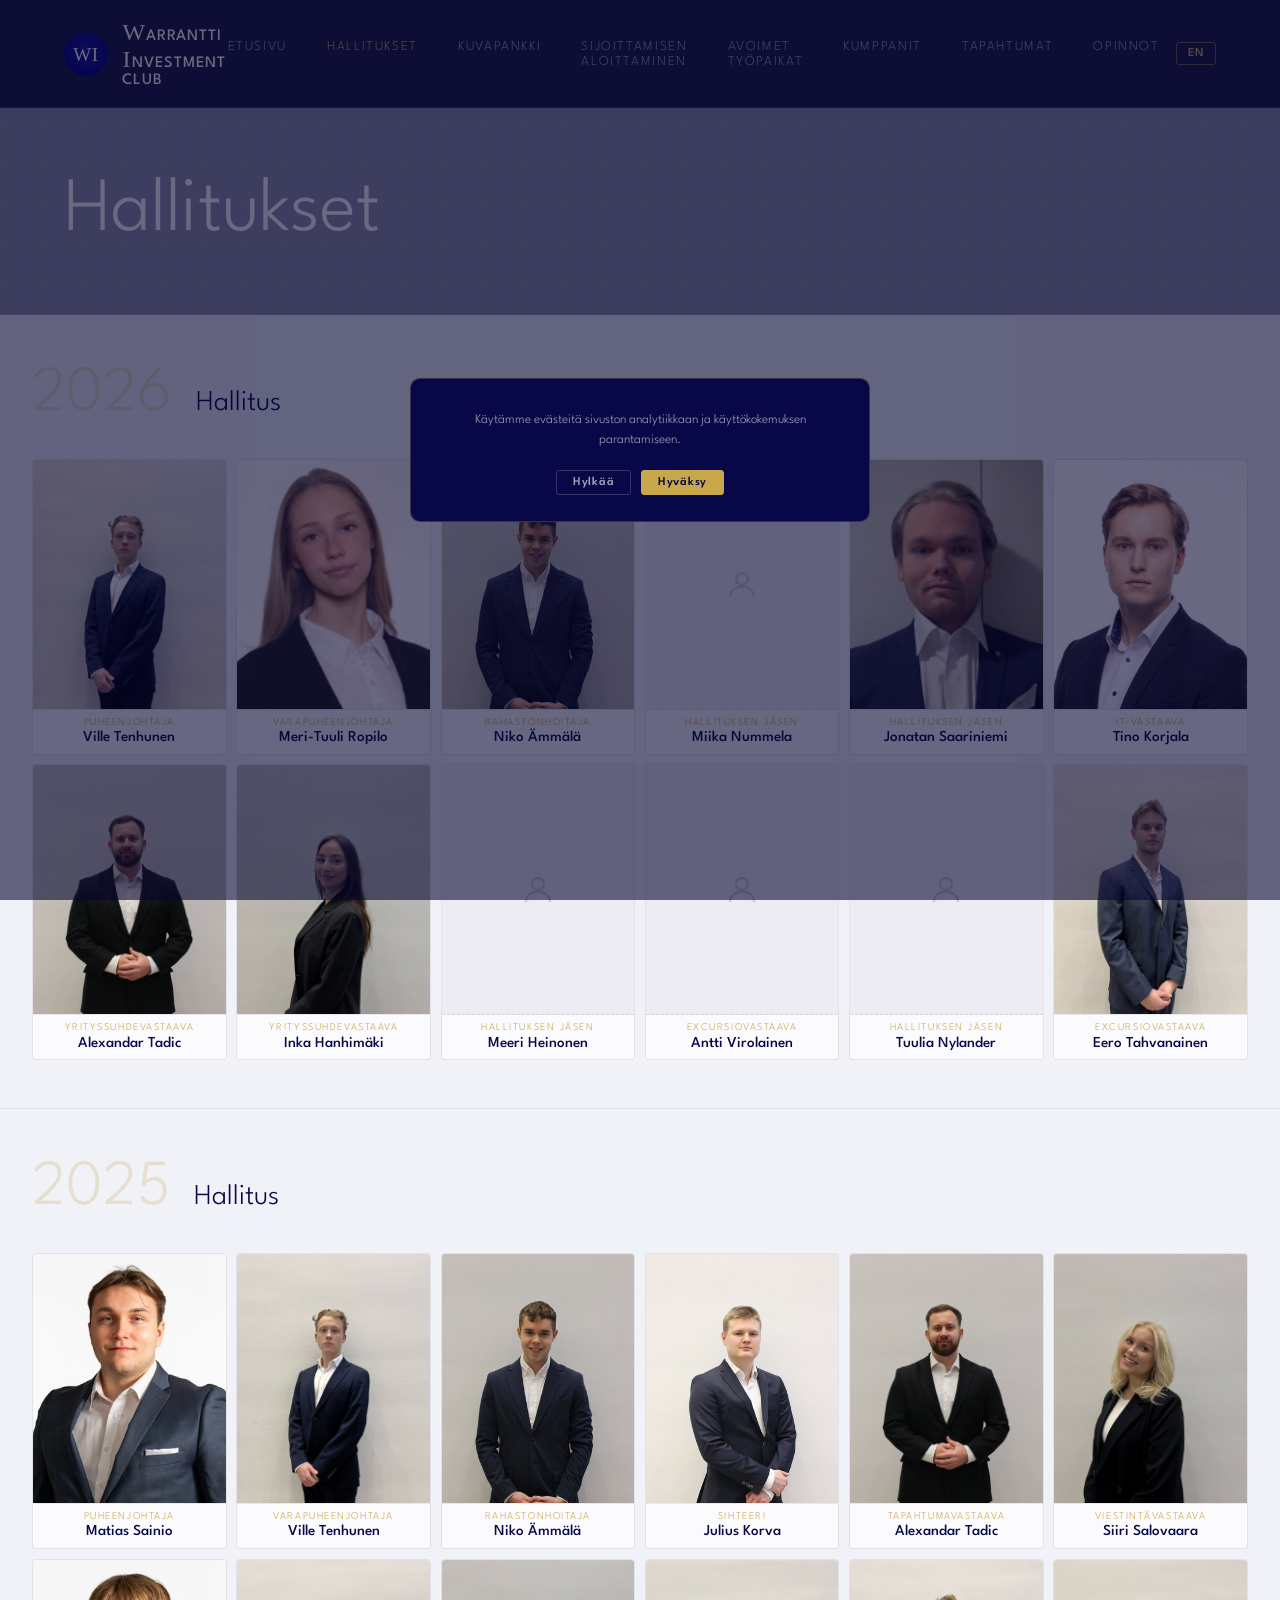
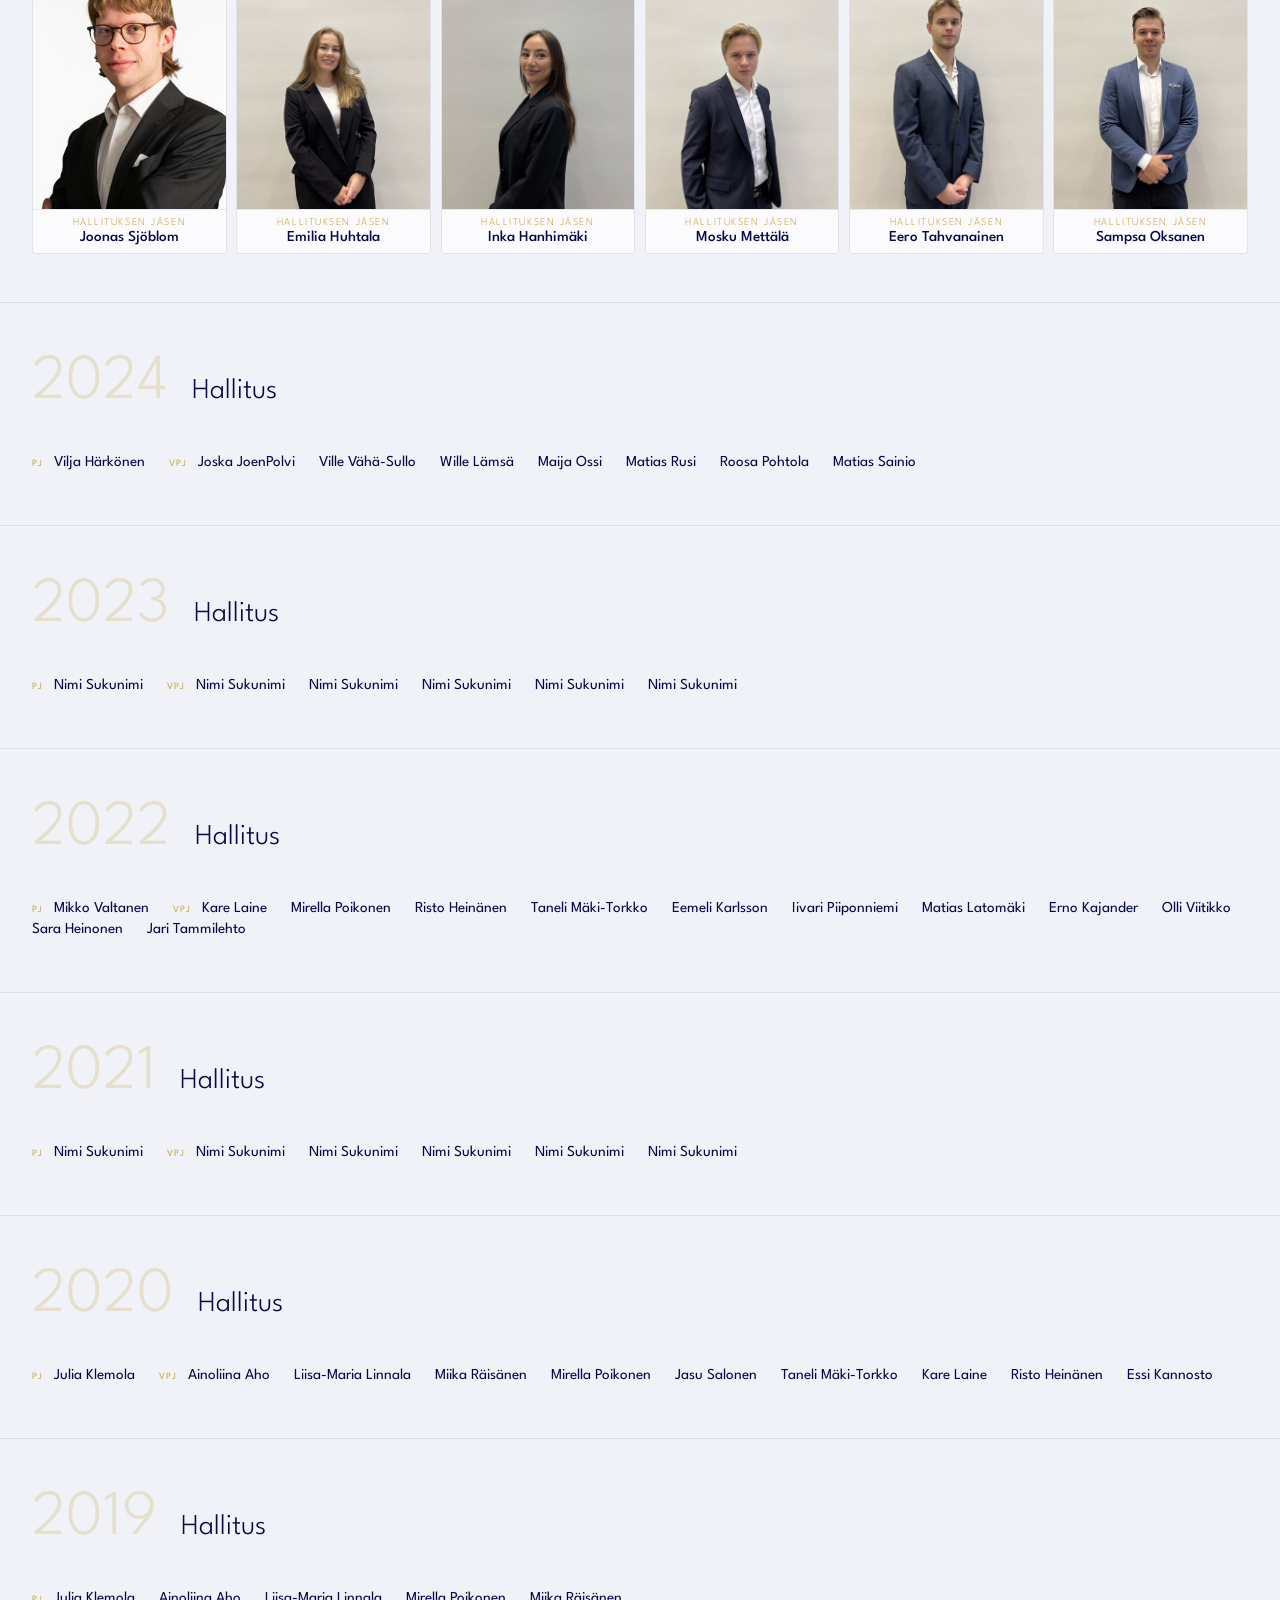
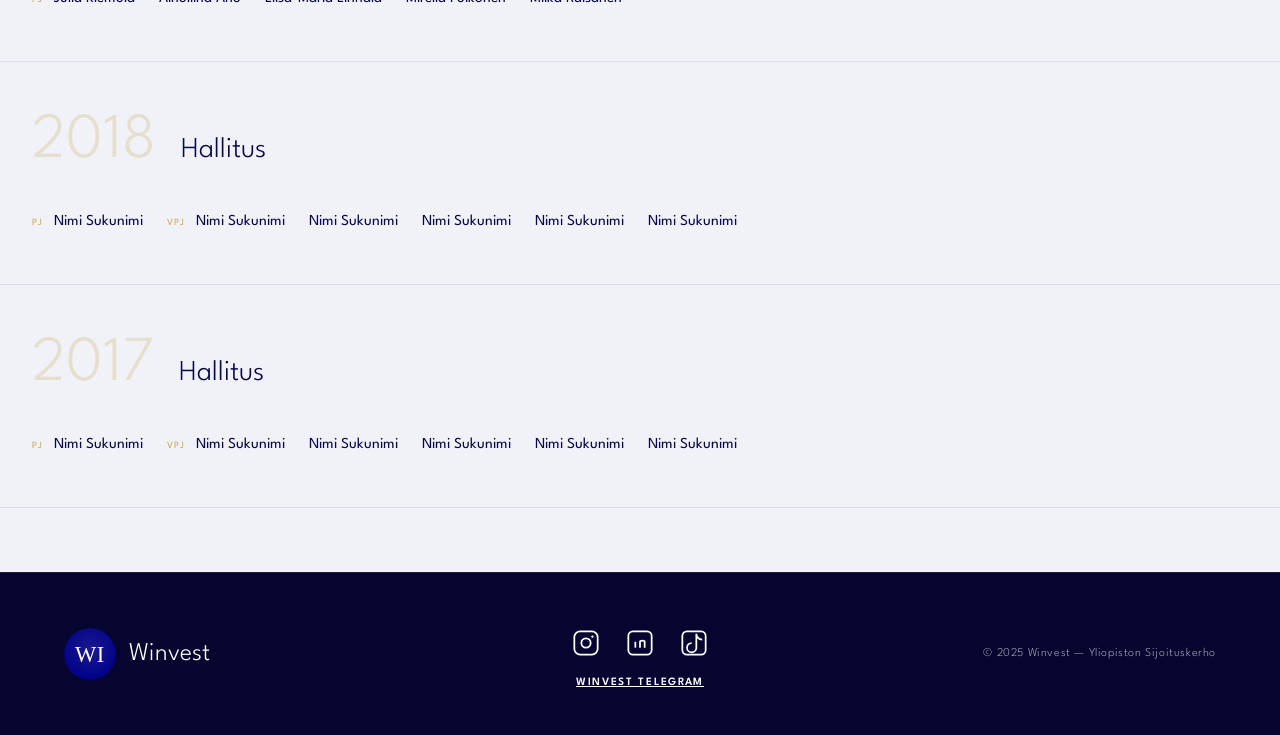
==== commit 054bdb02: "Päivitys: uudet kuvat galleriaan ja slaideriin, hallitus 2026 muutokset, mobiilinavigaatio, tapahtum" ====
--- a/hallitukset.html
+++ b/hallitukset.html
@@ -26,6 +26,7 @@
       <li><a href="tapahtumat.html" data-i18n="nav.events">Tapahtumat</a></li>
       <li><a href="tenttipankki.html" data-i18n="nav.exams">Opinnot</a></li>
     </ul>
+    <button class="nav-hamburger" aria-label="Valikko"><span></span><span></span><span></span></button>
   </nav>
 
   <!-- PAGE HERO -->
@@ -51,8 +52,8 @@
           <div class="member-info"><div class="member-role" data-i18n="role.pj">Puheenjohtaja</div><div class="member-name">Ville Tenhunen</div></div>
         </div>
         <div class="board-member">
-          <div class="member-photo"><img src="assets/hallitus-2025/eero-tahvanainen.jpg" alt="Eero Tahvanainen" /></div>
-          <div class="member-info"><div class="member-role" data-i18n="role.vpj">Varapuheenjohtaja</div><div class="member-name">Eero Tahvanainen</div></div>
+          <div class="member-photo"><img src="assets/hallitus-2026/ropilo..jpg" alt="Meri-Tuuli Ropilo" /></div>
+          <div class="member-info"><div class="member-role" data-i18n="role.vpj">Varapuheenjohtaja</div><div class="member-name">Meri-Tuuli Ropilo</div></div>
         </div>
         <div class="board-member">
           <div class="member-photo"><img src="assets/hallitus-2025/niko-ammala.jpg" alt="Niko Ämmälä" /></div>
@@ -60,19 +61,19 @@
         </div>
         <div class="board-member">
           <div class="member-photo-placeholder"><svg width="36" height="36" viewBox="0 0 24 24" fill="none" stroke="currentColor" stroke-width="1.5"><circle cx="12" cy="8" r="4"/><path d="M4 20c0-4 3.6-7 8-7s8 3 8 7"/></svg></div>
+          <div class="member-info"><div class="member-role" data-i18n="role.jasen">Hallituksen jäsen</div><div class="member-name">Miika Nummela</div></div>
+        </div>
+        <div class="board-member">
+          <div class="member-photo"><img src="assets/hallitus-2026/jonatan.jpg" alt="Jonatan Saariniemi" /></div>
           <div class="member-info"><div class="member-role" data-i18n="role.jasen">Hallituksen jäsen</div><div class="member-name">Jonatan Saariniemi</div></div>
-        </div>
-        <div class="board-member">
-          <div class="member-photo-placeholder"><svg width="36" height="36" viewBox="0 0 24 24" fill="none" stroke="currentColor" stroke-width="1.5"><circle cx="12" cy="8" r="4"/><path d="M4 20c0-4 3.6-7 8-7s8 3 8 7"/></svg></div>
-          <div class="member-info"><div class="member-role" data-i18n="role.jasen">Hallituksen jäsen</div><div class="member-name">Miika Nummela</div></div>
         </div>
         <div class="board-member">
           <div class="member-photo"><img src="assets/hallitus-2026/tino-korjala.jpg" alt="Tino Korjala" /></div>
           <div class="member-info"><div class="member-role" data-i18n="role.it">IT-vastaava</div><div class="member-name">Tino Korjala</div></div>
         </div>
         <div class="board-member">
-          <div class="member-photo-placeholder"><svg width="36" height="36" viewBox="0 0 24 24" fill="none" stroke="currentColor" stroke-width="1.5"><circle cx="12" cy="8" r="4"/><path d="M4 20c0-4 3.6-7 8-7s8 3 8 7"/></svg></div>
-          <div class="member-info"><div class="member-role" data-i18n="role.yrityss">Yrityssuhdevastaava</div><div class="member-name">Meri-Tuuli Ropilo</div></div>
+          <div class="member-photo"><img src="assets/hallitus-2025/alexandar-tadic.jpg" alt="Alexandar Tadic" /></div>
+          <div class="member-info"><div class="member-role" data-i18n="role.yrityss">Yrityssuhdevastaava</div><div class="member-name">Alexandar Tadic</div></div>
         </div>
         <div class="board-member">
           <div class="member-photo"><img src="assets/hallitus-2025/inka-hanhimaki.jpg" alt="Inka Hanhimäki" /></div>
@@ -91,8 +92,8 @@
           <div class="member-info"><div class="member-role" data-i18n="role.jasen">Hallituksen jäsen</div><div class="member-name">Tuulia Nylander</div></div>
         </div>
         <div class="board-member">
-          <div class="member-photo-placeholder"><svg width="36" height="36" viewBox="0 0 24 24" fill="none" stroke="currentColor" stroke-width="1.5"><circle cx="12" cy="8" r="4"/><path d="M4 20c0-4 3.6-7 8-7s8 3 8 7"/></svg></div>
-          <div class="member-info"><div class="member-role" data-i18n="role.excursio">Excursiovastaava</div><div class="member-name">Janne Lappi</div></div>
+          <div class="member-photo"><img src="assets/hallitus-2025/eero-tahvanainen.jpg" alt="Eero Tahvanainen" /></div>
+          <div class="member-info"><div class="member-role" data-i18n="role.excursio">Excursiovastaava</div><div class="member-name">Eero Tahvanainen</div></div>
         </div>
       </div>
     </div>
@@ -314,6 +315,12 @@
   </footer>
 
   <script>
+    // Hamburger menu
+    document.querySelector('.nav-hamburger').addEventListener('click', function() {
+      this.classList.toggle('open');
+      document.querySelector('.nav-links').classList.toggle('open');
+    });
+
     const observer = new IntersectionObserver(
       entries => entries.forEach(e => { if (e.isIntersecting) e.target.classList.add('visible'); }),
       { threshold: 0.1 }
--- a/css/style.css
+++ b/css/style.css
@@ -1263,6 +1263,90 @@
   text-transform: uppercase;
   color: var(--white-pure);
   font-weight: 600;
+}
+
+/* --- ARTICLE CARD --- */
+.press-section {
+  text-align: left;
+}
+
+.article-card {
+  display: grid;
+  grid-template-columns: 320px 1fr;
+  background: var(--white-pure);
+  border-radius: 10px;
+  overflow: hidden;
+  text-decoration: none;
+  color: inherit;
+  box-shadow: 0 2px 20px rgba(8, 8, 73, 0.08);
+  transition: transform 0.3s, box-shadow 0.3s;
+  margin-top: 2.5rem;
+}
+
+.article-card:hover {
+  transform: translateY(-4px);
+  box-shadow: 0 8px 30px rgba(8, 8, 73, 0.14);
+}
+
+.article-card-img {
+  overflow: hidden;
+  height: 100%;
+}
+
+.article-card-img img {
+  width: 100%;
+  height: 100%;
+  object-fit: cover;
+  transition: transform 0.4s;
+}
+
+.article-card:hover .article-card-img img {
+  transform: scale(1.04);
+}
+
+.article-card-body {
+  padding: 2rem 2.5rem;
+  display: flex;
+  flex-direction: column;
+  justify-content: center;
+}
+
+.article-card-source {
+  font-size: 0.65rem;
+  letter-spacing: 0.2em;
+  text-transform: uppercase;
+  color: var(--gold);
+  font-weight: 700;
+  margin-bottom: 0.6rem;
+}
+
+.article-card-title {
+  font-family: 'League Spartan', sans-serif;
+  font-size: 1.25rem;
+  font-weight: 500;
+  color: var(--navy);
+  line-height: 1.4;
+  margin-bottom: 0.8rem;
+}
+
+.article-card-desc {
+  font-size: 0.88rem;
+  color: #4a4a6a;
+  line-height: 1.7;
+  margin-bottom: 1rem;
+}
+
+.article-card-link {
+  font-size: 0.72rem;
+  letter-spacing: 0.18em;
+  text-transform: uppercase;
+  color: var(--gold);
+  font-weight: 600;
+  transition: color 0.3s;
+}
+
+.article-card:hover .article-card-link {
+  color: var(--gold-light);
 }
 
 /* --- BUTTON --- */
@@ -1648,7 +1732,7 @@
 
 .timeline-content {
   display: flex;
-  align-items: flex-start;
+  align-items: center;
   gap: 1.5rem;
   background: rgba(255, 255, 255, 0.7);
   border: 1px solid rgba(8, 8, 73, 0.08);
@@ -1668,6 +1752,9 @@
 }
 
 .timeline-text h3 {
+  display: flex;
+  align-items: baseline;
+  gap: 0.5rem;
   font-family: 'League Spartan', sans-serif;
   font-size: 1.0625rem;
   font-weight: 500;
@@ -1675,6 +1762,15 @@
   margin: 0 0 0.4rem;
   padding-bottom: 0.35rem;
   border-bottom: 1px solid #d8d8e0;
+}
+
+.timeline-date {
+  margin-left: auto;
+  font-size: 0.75rem;
+  font-weight: 500;
+  color: var(--gold);
+  white-space: nowrap;
+  flex-shrink: 0;
 }
 
 .timeline-text p {
@@ -1719,10 +1815,59 @@
   backface-visibility: hidden;
 }
 
+.timeline-img-group {
+  display: flex;
+  flex-direction: column;
+  gap: 0.5rem;
+  width: 40%;
+  max-width: 400px;
+  flex-shrink: 0;
+  align-self: center;
+}
+.timeline-img-group .timeline-img {
+  width: 100%;
+  height: 200px;
+  object-position: center;
+}
+
 /* --- RESPONSIVE --- */
+/* --- HAMBURGER MENU --- */
+.nav-hamburger {
+  display: none;
+  background: none;
+  border: none;
+  cursor: pointer;
+  padding: 0.5rem;
+  z-index: 101;
+}
+.nav-hamburger span {
+  display: block;
+  width: 24px;
+  height: 2px;
+  background: var(--gold);
+  margin: 5px 0;
+  transition: transform 0.3s, opacity 0.3s;
+}
+.nav-hamburger.open span:nth-child(1) { transform: translateY(7px) rotate(45deg); }
+.nav-hamburger.open span:nth-child(2) { opacity: 0; }
+.nav-hamburger.open span:nth-child(3) { transform: translateY(-7px) rotate(-45deg); }
+
 @media (max-width: 768px) {
   nav { padding: 1rem 1.5rem; }
-  .nav-links { display: none; }
+  .nav-hamburger { display: block; }
+  .nav-links {
+    display: none;
+    position: fixed;
+    top: 0; left: 0; right: 0; bottom: 0;
+    background: rgba(5, 5, 48, 0.97);
+    flex-direction: column;
+    align-items: center;
+    justify-content: center;
+    gap: 2rem;
+    z-index: 100;
+  }
+  .nav-links.open { display: flex; }
+  .nav-links a { font-size: 1.1rem; }
   .hero { padding: 6rem 1.5rem 3rem; }
   .section { padding: 4rem 1.5rem; }
   .about-grid { grid-template-columns: 1fr; gap: 3rem; }
@@ -1741,6 +1886,9 @@
   .timeline-year { margin-left: -2rem; padding-left: 2rem; }
   .timeline-content { flex-direction: column; }
   .timeline-img { width: 100%; }
+  .article-card { grid-template-columns: 1fr; }
+  .article-card-img { height: 200px; }
+  .article-card-body { padding: 1.5rem; }
 }
 
 /* ── Language Toggle ── */
@@ -1761,6 +1909,83 @@
 .lang-toggle:hover {
   background: var(--gold);
   color: var(--navy);
+}
+
+/* ── Cookie Banner ── */
+.cookie-banner {
+  position: fixed;
+  top: 0;
+  left: 0;
+  right: 0;
+  bottom: 0;
+  z-index: 9999;
+  display: none;
+  align-items: center;
+  justify-content: center;
+  background: rgba(5, 5, 48, 0.6);
+}
+.cookie-banner.visible {
+  display: flex;
+}
+.cookie-inner {
+  background: var(--navy);
+  border: 1px solid rgba(201, 168, 76, 0.25);
+  border-radius: 10px;
+  max-width: 460px;
+  width: 90%;
+  padding: 2rem 2rem 1.6rem;
+  display: flex;
+  flex-direction: column;
+  align-items: center;
+  text-align: center;
+  gap: 1.2rem;
+}
+.cookie-text {
+  font-size: 0.82rem;
+  color: var(--gray, #a0a0b8);
+  margin: 0;
+  line-height: 1.5;
+}
+.cookie-buttons {
+  display: flex;
+  gap: 0.6rem;
+  flex-shrink: 0;
+}
+.cookie-btn {
+  font-family: 'League Spartan', sans-serif;
+  font-size: 0.75rem;
+  font-weight: 600;
+  letter-spacing: 0.06em;
+  padding: 0.4rem 1rem;
+  border-radius: 3px;
+  cursor: pointer;
+  border: 1.5px solid rgba(201, 168, 76, 0.5);
+  transition: all 0.25s;
+}
+.cookie-btn-accept {
+  background: var(--gold);
+  color: var(--navy);
+  border-color: var(--gold);
+}
+.cookie-btn-accept:hover {
+  background: var(--gold-light);
+  border-color: var(--gold-light);
+}
+.cookie-btn-decline {
+  background: transparent;
+  color: var(--gray, #a0a0b8);
+  border-color: rgba(160, 160, 184, 0.3);
+}
+.cookie-btn-decline:hover {
+  color: var(--white);
+  border-color: rgba(160, 160, 184, 0.6);
+}
+@media (max-width: 600px) {
+  .cookie-inner {
+    flex-direction: column;
+    text-align: center;
+    gap: 0.8rem;
+  }
 }
 
 .lang-badge-fi {
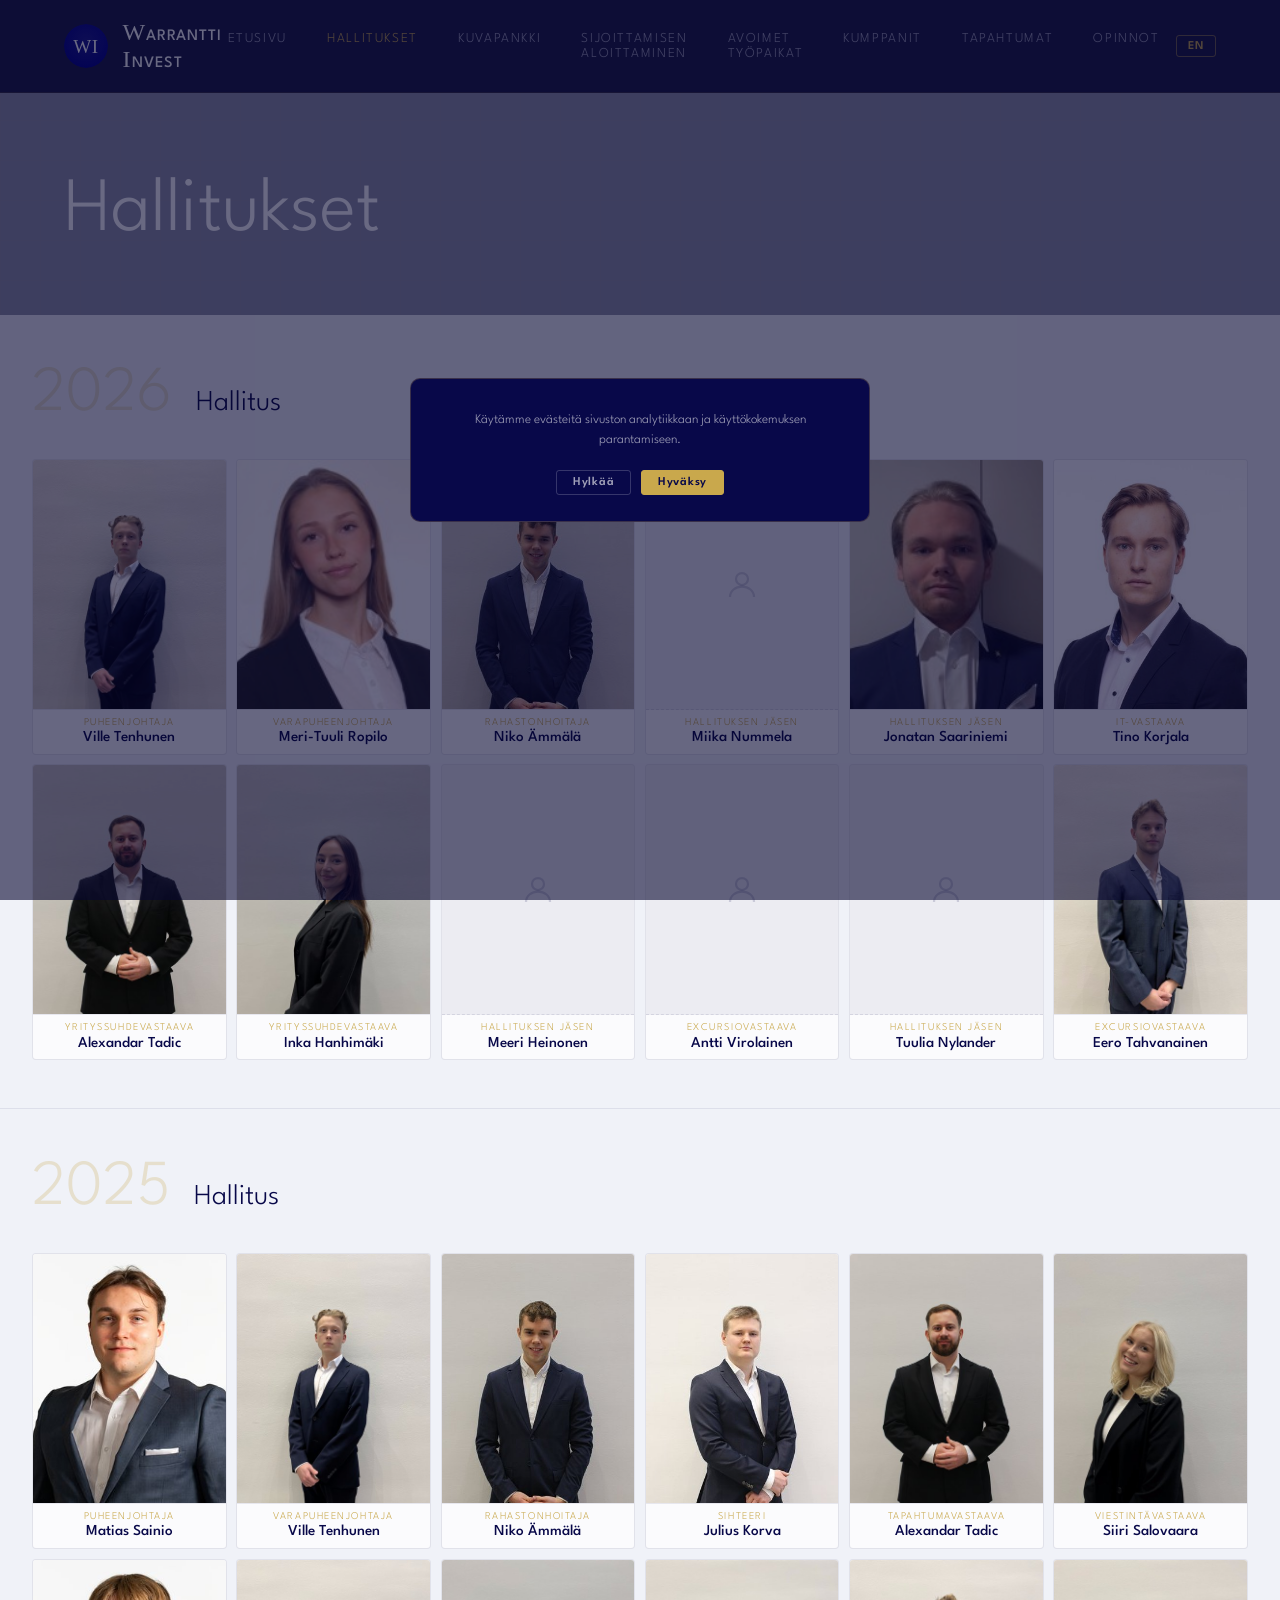
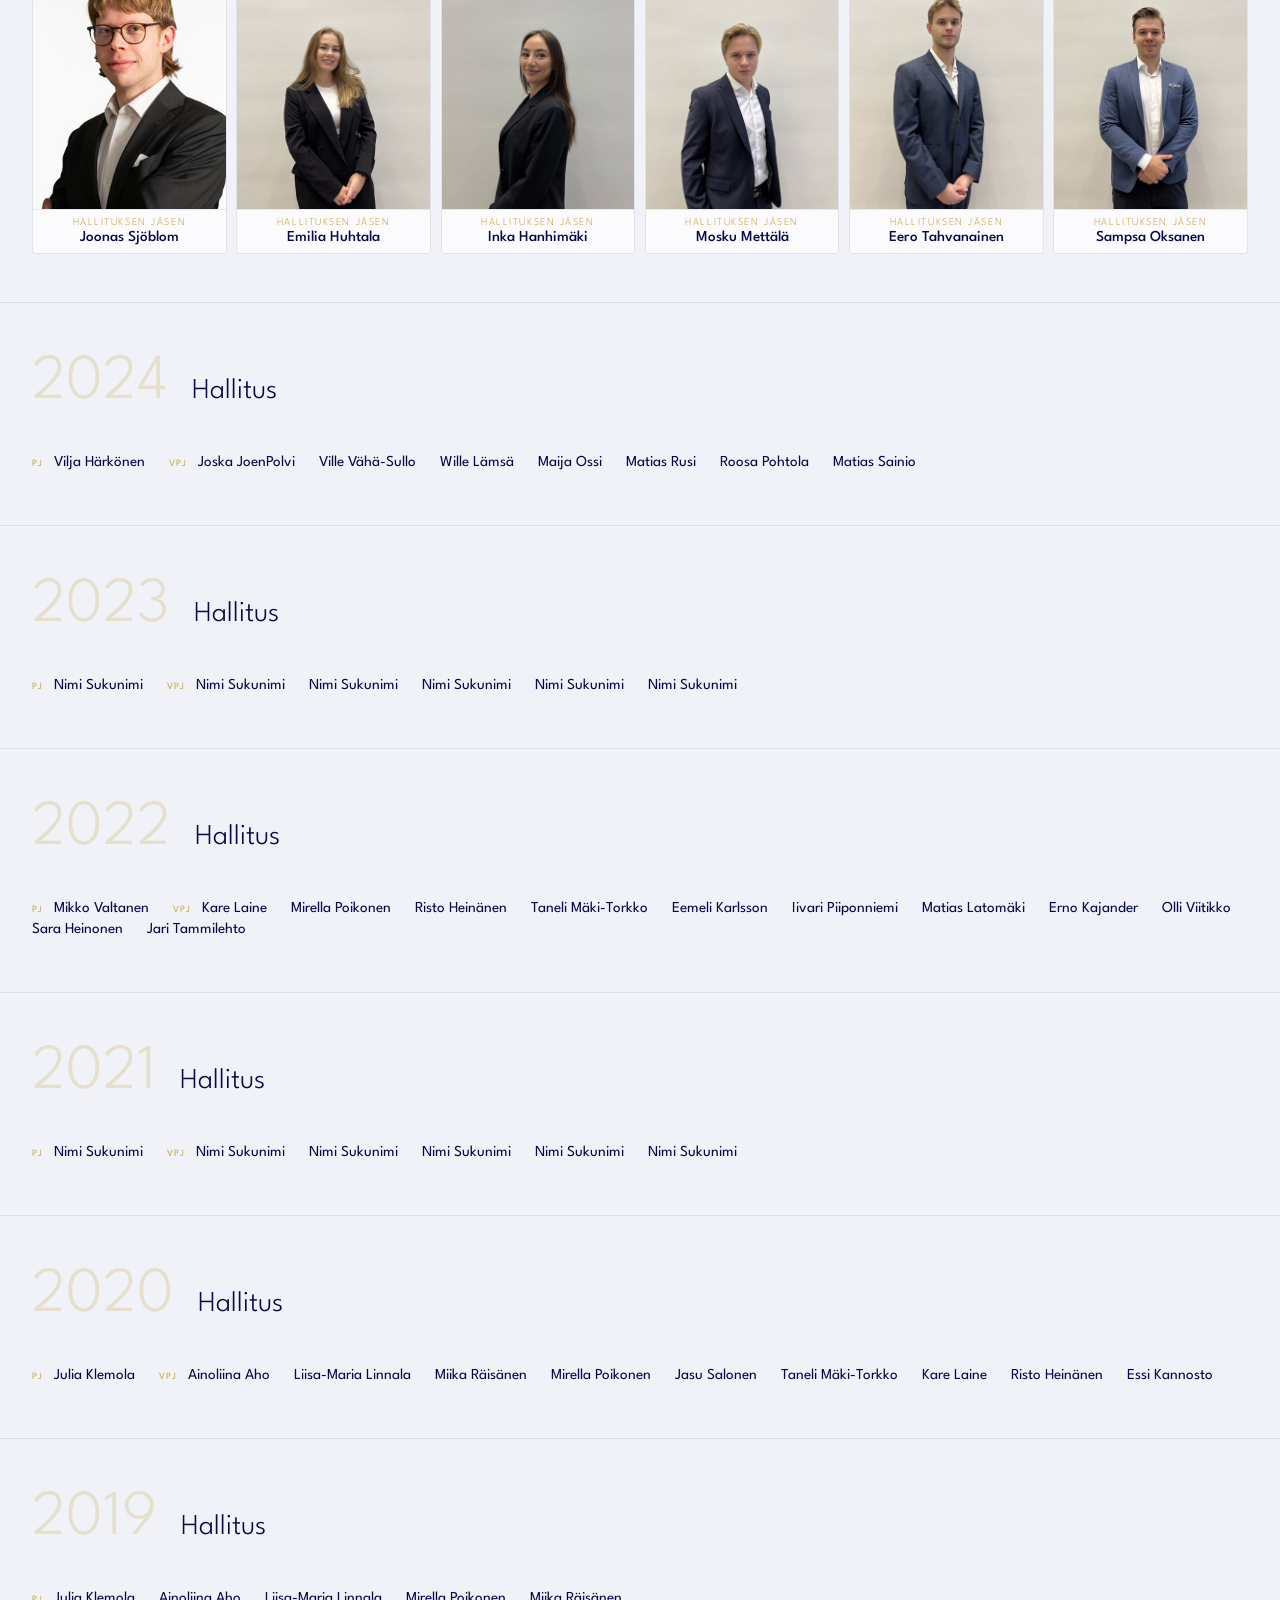
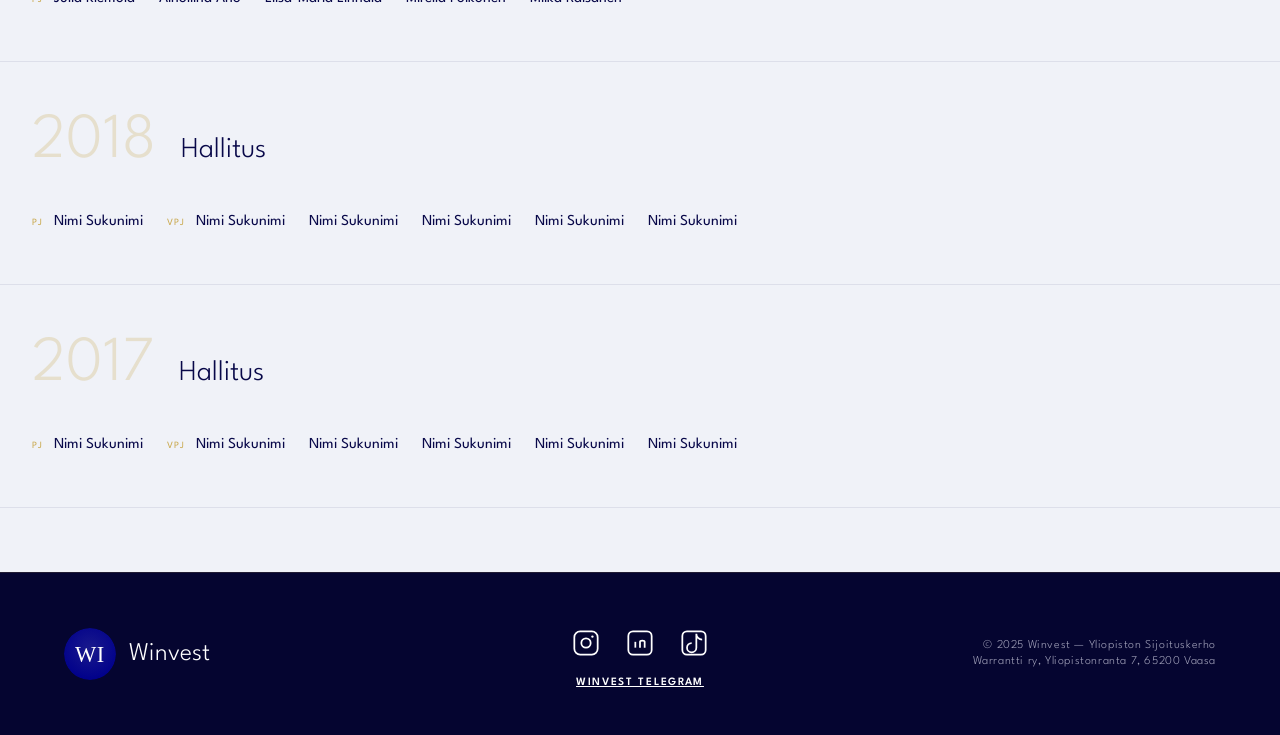
==== commit cd45ef57: "Muutoksia: Warrantti Invest nimi, news feed poistettu, osoite footeriin, kumppanit-linkit, Rookie Di" ====
--- a/hallitukset.html
+++ b/hallitukset.html
@@ -14,7 +14,7 @@
   <nav>
     <a href="index.html" class="nav-logo">
       <img src="assets/svg/logo.svg" alt="Winvest" class="nav-logo-img" />
-      <span><span class="initial">W</span>arrantti <span class="initial">I</span>nvestment Club</span>
+      <span><span class="initial">W</span>arrantti <span class="initial">I</span>nvest</span>
     </a>
     <ul class="nav-links">
       <li><a href="index.html" data-i18n="nav.home">Etusivu</a></li>
@@ -311,7 +311,10 @@
       </div>
       <a href="https://t.me/+yEaAarXKp382ZDQ0" target="_blank" rel="noopener" class="footer-social-label">Winvest Telegram</a>
     </div>
-    <span class="footer-copy" data-i18n="footer.copy">© 2025 Winvest — Yliopiston Sijoituskerho</span>
+    <div style="flex:1;display:flex;flex-direction:column;align-items:flex-end;gap:0.3rem;">
+      <span class="footer-copy" data-i18n="footer.copy">© 2025 Winvest — Yliopiston Sijoituskerho</span>
+      <span class="footer-copy">Warrantti ry, Yliopistonranta 7, 65200 Vaasa</span>
+    </div>
   </footer>
 
   <script>
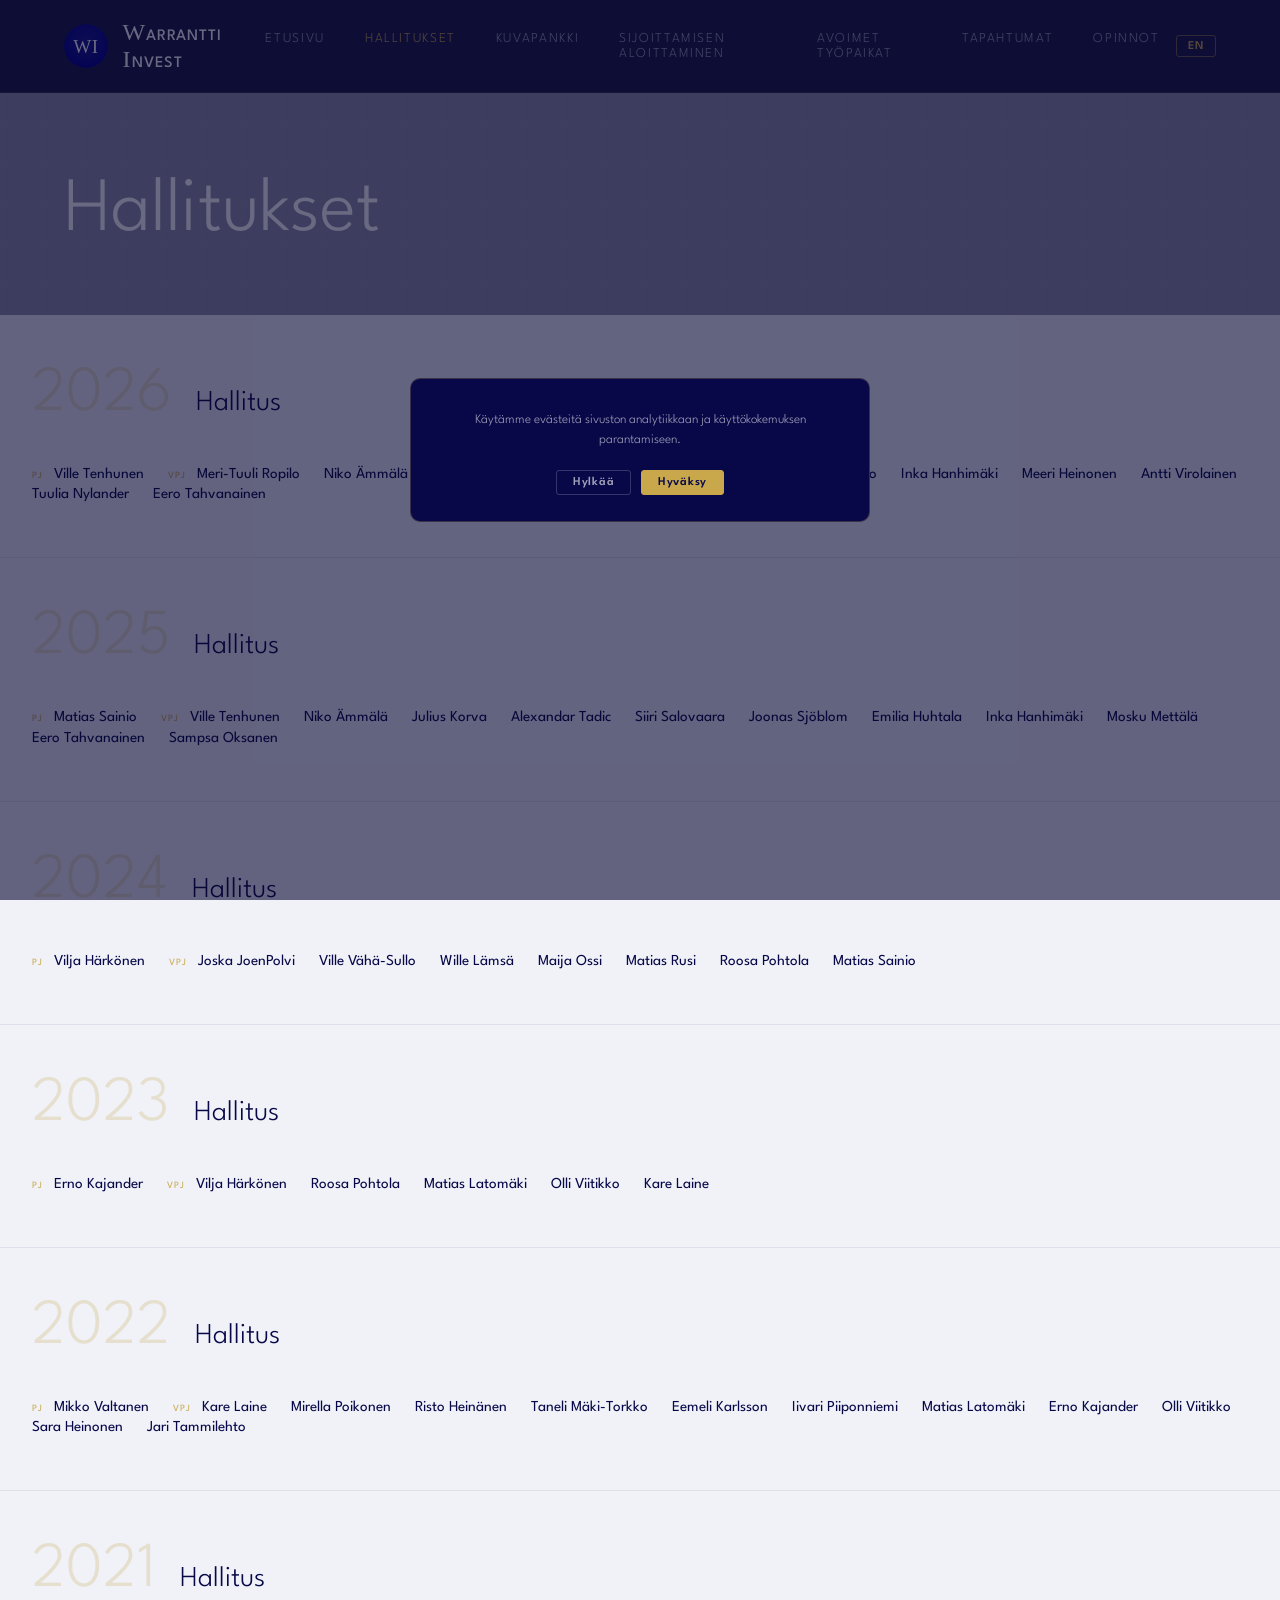
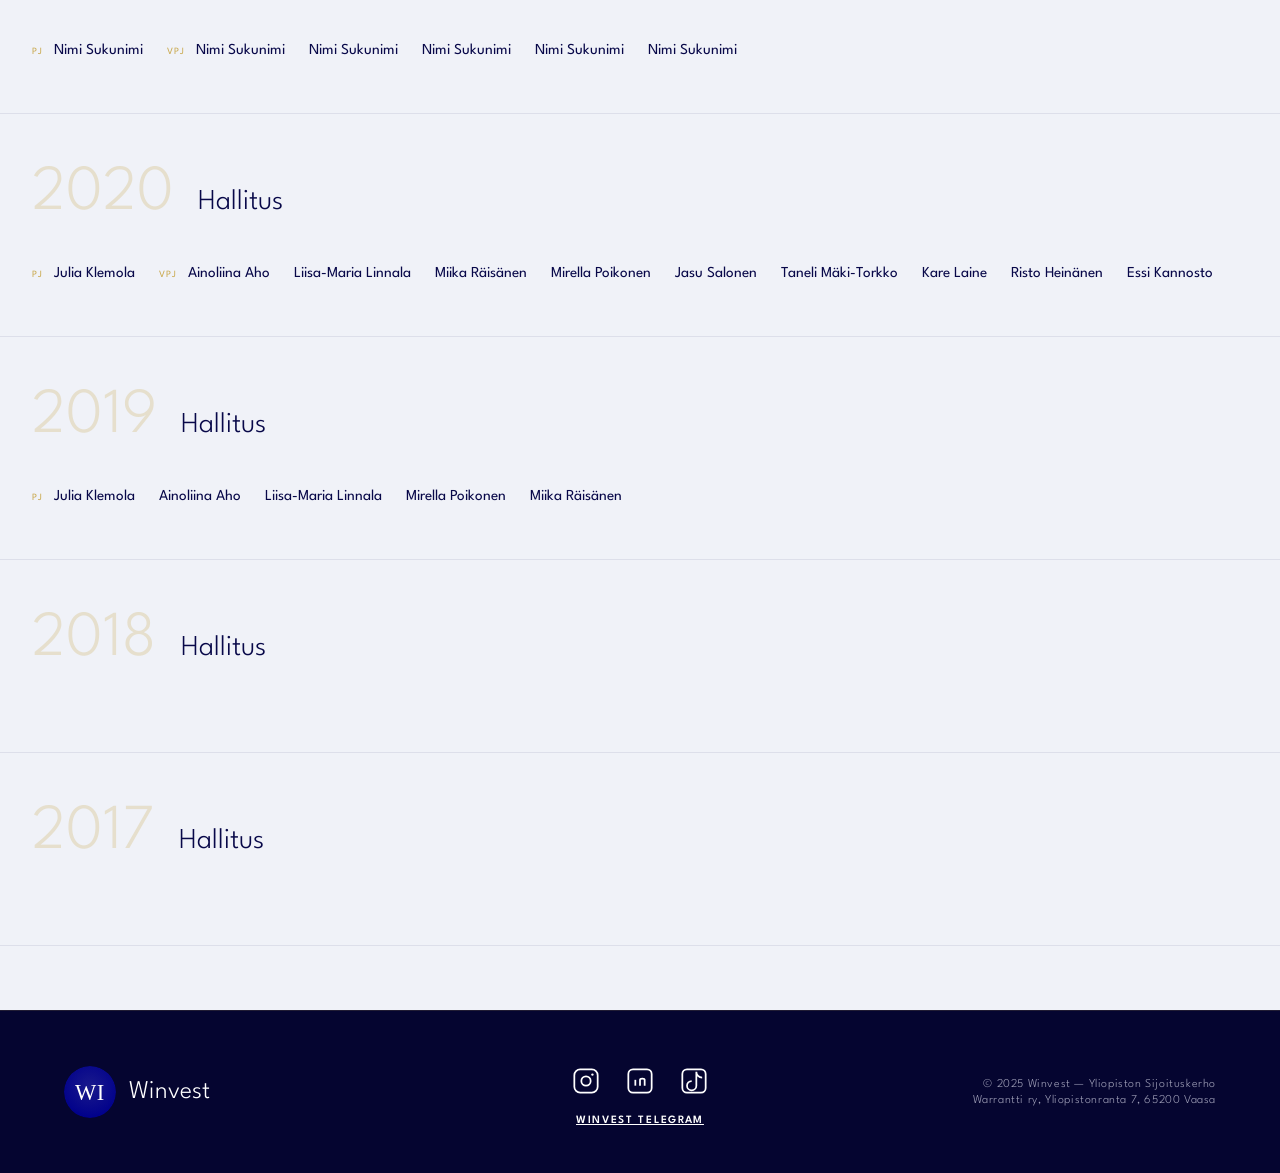
==== commit d516592f: "Update website pages and event gallery Co-authored-by: Copilot <223556219+Copilot@users.noreply.gith" ====
--- a/hallitukset.html
+++ b/hallitukset.html
@@ -22,7 +22,6 @@
       <li><a href="kuvapankki.html" data-i18n="nav.gallery">Kuvapankki</a></li>
       <li><a href="sijoittaminen.html" data-i18n="nav.investing">Sijoittamisen aloittaminen</a></li>
       <li><a href="tyopaikat.html" data-i18n="nav.jobs">Avoimet työpaikat</a></li>
-      <li><a href="kumppanit.html" data-i18n="nav.partners">Kumppanit</a></li>
       <li><a href="tapahtumat.html" data-i18n="nav.events">Tapahtumat</a></li>
       <li><a href="tenttipankki.html" data-i18n="nav.exams">Opinnot</a></li>
     </ul>
@@ -46,55 +45,19 @@
         <span class="year-num">2026</span>
         <span class="year-title" data-i18n="board.yearTitle">Hallitus</span>
       </div>
-      <div class="board-grid">
-        <div class="board-member">
-          <div class="member-photo"><img src="assets/hallitus-2025/ville-tenhunen.jpg" alt="Ville Tenhunen" /></div>
-          <div class="member-info"><div class="member-role" data-i18n="role.pj">Puheenjohtaja</div><div class="member-name">Ville Tenhunen</div></div>
-        </div>
-        <div class="board-member">
-          <div class="member-photo"><img src="assets/hallitus-2026/ropilo..jpg" alt="Meri-Tuuli Ropilo" /></div>
-          <div class="member-info"><div class="member-role" data-i18n="role.vpj">Varapuheenjohtaja</div><div class="member-name">Meri-Tuuli Ropilo</div></div>
-        </div>
-        <div class="board-member">
-          <div class="member-photo"><img src="assets/hallitus-2025/niko-ammala.jpg" alt="Niko Ämmälä" /></div>
-          <div class="member-info"><div class="member-role" data-i18n="role.rahastonhoitaja">Rahastonhoitaja</div><div class="member-name">Niko Ämmälä</div></div>
-        </div>
-        <div class="board-member">
-          <div class="member-photo-placeholder"><svg width="36" height="36" viewBox="0 0 24 24" fill="none" stroke="currentColor" stroke-width="1.5"><circle cx="12" cy="8" r="4"/><path d="M4 20c0-4 3.6-7 8-7s8 3 8 7"/></svg></div>
-          <div class="member-info"><div class="member-role" data-i18n="role.jasen">Hallituksen jäsen</div><div class="member-name">Miika Nummela</div></div>
-        </div>
-        <div class="board-member">
-          <div class="member-photo"><img src="assets/hallitus-2026/jonatan.jpg" alt="Jonatan Saariniemi" /></div>
-          <div class="member-info"><div class="member-role" data-i18n="role.jasen">Hallituksen jäsen</div><div class="member-name">Jonatan Saariniemi</div></div>
-        </div>
-        <div class="board-member">
-          <div class="member-photo"><img src="assets/hallitus-2026/tino-korjala.jpg" alt="Tino Korjala" /></div>
-          <div class="member-info"><div class="member-role" data-i18n="role.it">IT-vastaava</div><div class="member-name">Tino Korjala</div></div>
-        </div>
-        <div class="board-member">
-          <div class="member-photo"><img src="assets/hallitus-2025/alexandar-tadic.jpg" alt="Alexandar Tadic" /></div>
-          <div class="member-info"><div class="member-role" data-i18n="role.yrityss">Yrityssuhdevastaava</div><div class="member-name">Alexandar Tadic</div></div>
-        </div>
-        <div class="board-member">
-          <div class="member-photo"><img src="assets/hallitus-2025/inka-hanhimaki.jpg" alt="Inka Hanhimäki" /></div>
-          <div class="member-info"><div class="member-role" data-i18n="role.yrityss">Yrityssuhdevastaava</div><div class="member-name">Inka Hanhimäki</div></div>
-        </div>
-        <div class="board-member">
-          <div class="member-photo-placeholder"><svg width="36" height="36" viewBox="0 0 24 24" fill="none" stroke="currentColor" stroke-width="1.5"><circle cx="12" cy="8" r="4"/><path d="M4 20c0-4 3.6-7 8-7s8 3 8 7"/></svg></div>
-          <div class="member-info"><div class="member-role" data-i18n="role.jasen">Hallituksen jäsen</div><div class="member-name">Meeri Heinonen</div></div>
-        </div>
-        <div class="board-member">
-          <div class="member-photo-placeholder"><svg width="36" height="36" viewBox="0 0 24 24" fill="none" stroke="currentColor" stroke-width="1.5"><circle cx="12" cy="8" r="4"/><path d="M4 20c0-4 3.6-7 8-7s8 3 8 7"/></svg></div>
-          <div class="member-info"><div class="member-role" data-i18n="role.excursio">Excursiovastaava</div><div class="member-name">Antti Virolainen</div></div>
-        </div>
-        <div class="board-member">
-          <div class="member-photo-placeholder"><svg width="36" height="36" viewBox="0 0 24 24" fill="none" stroke="currentColor" stroke-width="1.5"><circle cx="12" cy="8" r="4"/><path d="M4 20c0-4 3.6-7 8-7s8 3 8 7"/></svg></div>
-          <div class="member-info"><div class="member-role" data-i18n="role.jasen">Hallituksen jäsen</div><div class="member-name">Tuulia Nylander</div></div>
-        </div>
-        <div class="board-member">
-          <div class="member-photo"><img src="assets/hallitus-2025/eero-tahvanainen.jpg" alt="Eero Tahvanainen" /></div>
-          <div class="member-info"><div class="member-role" data-i18n="role.excursio">Excursiovastaava</div><div class="member-name">Eero Tahvanainen</div></div>
-        </div>
+      <div class="board-name-list">
+        <div class="board-name-item"><span class="name-role">PJ</span> Ville Tenhunen</div>
+        <div class="board-name-item"><span class="name-role">VPJ</span> Meri-Tuuli Ropilo</div>
+        <div class="board-name-item">Niko Ämmälä</div>
+        <div class="board-name-item">Miika Nummela</div>
+        <div class="board-name-item">Jonatan Saariniemi</div>
+        <div class="board-name-item">Tino Korjala</div>
+        <div class="board-name-item">Matias Sainio</div>
+        <div class="board-name-item">Inka Hanhimäki</div>
+        <div class="board-name-item">Meeri Heinonen</div>
+        <div class="board-name-item">Antti Virolainen</div>
+        <div class="board-name-item">Tuulia Nylander</div>
+        <div class="board-name-item">Eero Tahvanainen</div>
       </div>
     </div>
 
@@ -104,55 +67,19 @@
         <span class="year-num">2025</span>
         <span class="year-title" data-i18n="board.yearTitle">Hallitus</span>
       </div>
-      <div class="board-grid">
-        <div class="board-member">
-          <div class="member-photo"><img src="assets/hallitus-2026/matias-sainio.jpg" alt="Matias Sainio" /></div>
-          <div class="member-info"><div class="member-role" data-i18n="role.pj">Puheenjohtaja</div><div class="member-name">Matias Sainio</div></div>
-        </div>
-        <div class="board-member">
-          <div class="member-photo"><img src="assets/hallitus-2025/ville-tenhunen.jpg" alt="Ville Tenhunen" /></div>
-          <div class="member-info"><div class="member-role" data-i18n="role.vpj">Varapuheenjohtaja</div><div class="member-name">Ville Tenhunen</div></div>
-        </div>
-        <div class="board-member">
-          <div class="member-photo"><img src="assets/hallitus-2025/niko-ammala.jpg" alt="Niko Ämmälä" /></div>
-          <div class="member-info"><div class="member-role" data-i18n="role.rahastonhoitaja">Rahastonhoitaja</div><div class="member-name">Niko Ämmälä</div></div>
-        </div>
-        <div class="board-member">
-          <div class="member-photo"><img src="assets/hallitus-2025/julius-korva.jpg" alt="Julius Korva" /></div>
-          <div class="member-info"><div class="member-role" data-i18n="role.sihteeri">Sihteeri</div><div class="member-name">Julius Korva</div></div>
-        </div>
-        <div class="board-member">
-          <div class="member-photo"><img src="assets/hallitus-2025/alexandar-tadic.jpg" alt="Alexandar Tadic" /></div>
-          <div class="member-info"><div class="member-role" data-i18n="role.tapahtumavastaava">Tapahtumavastaava</div><div class="member-name">Alexandar Tadic</div></div>
-        </div>
-        <div class="board-member">
-          <div class="member-photo"><img src="assets/hallitus-2025/siiri-salovaara.jpg" alt="Siiri Salovaara" /></div>
-          <div class="member-info"><div class="member-role" data-i18n="role.viestintavastaava">Viestintävastaava</div><div class="member-name">Siiri Salovaara</div></div>
-        </div>
-        <div class="board-member">
-          <div class="member-photo"><img src="assets/hallitus-2025/joonas-sjoblom.jpg" alt="Joonas Sjöblom" /></div>
-          <div class="member-info"><div class="member-role" data-i18n="role.jasen">Hallituksen jäsen</div><div class="member-name">Joonas Sjöblom</div></div>
-        </div>
-        <div class="board-member">
-          <div class="member-photo"><img src="assets/hallitus-2025/emilia-huhtala.jpg" alt="Emilia Huhtala" /></div>
-          <div class="member-info"><div class="member-role" data-i18n="role.jasen">Hallituksen jäsen</div><div class="member-name">Emilia Huhtala</div></div>
-        </div>
-        <div class="board-member">
-          <div class="member-photo"><img src="assets/hallitus-2025/inka-hanhimaki.jpg" alt="Inka Hanhimäki" /></div>
-          <div class="member-info"><div class="member-role" data-i18n="role.jasen">Hallituksen jäsen</div><div class="member-name">Inka Hanhimäki</div></div>
-        </div>
-        <div class="board-member">
-          <div class="member-photo"><img src="assets/hallitus-2025/mosku-mettala.jpg" alt="Mosku Mettälä" /></div>
-          <div class="member-info"><div class="member-role" data-i18n="role.jasen">Hallituksen jäsen</div><div class="member-name">Mosku Mettälä</div></div>
-        </div>
-        <div class="board-member">
-          <div class="member-photo"><img src="assets/hallitus-2025/eero-tahvanainen.jpg" alt="Eero Tahvanainen" /></div>
-          <div class="member-info"><div class="member-role" data-i18n="role.jasen">Hallituksen jäsen</div><div class="member-name">Eero Tahvanainen</div></div>
-        </div>
-        <div class="board-member">
-          <div class="member-photo"><img src="assets/hallitus-2025/sampsa-oksanen.jpg" alt="Sampsa Oksanen" /></div>
-          <div class="member-info"><div class="member-role" data-i18n="role.jasen">Hallituksen jäsen</div><div class="member-name">Sampsa Oksanen</div></div>
-        </div>
+      <div class="board-name-list">
+        <div class="board-name-item"><span class="name-role">PJ</span> Matias Sainio</div>
+        <div class="board-name-item"><span class="name-role">VPJ</span> Ville Tenhunen</div>
+        <div class="board-name-item">Niko Ämmälä</div>
+        <div class="board-name-item">Julius Korva</div>
+        <div class="board-name-item">Alexandar Tadic</div>
+        <div class="board-name-item">Siiri Salovaara</div>
+        <div class="board-name-item">Joonas Sjöblom</div>
+        <div class="board-name-item">Emilia Huhtala</div>
+        <div class="board-name-item">Inka Hanhimäki</div>
+        <div class="board-name-item">Mosku Mettälä</div>
+        <div class="board-name-item">Eero Tahvanainen</div>
+        <div class="board-name-item">Sampsa Oksanen</div>
       </div>
     </div>
 
@@ -181,12 +108,12 @@
         <span class="year-title" data-i18n="board.yearTitle">Hallitus</span>
       </div>
       <div class="board-name-list">
-        <div class="board-name-item"><span class="name-role">PJ</span> Nimi Sukunimi</div>
-        <div class="board-name-item"><span class="name-role">VPJ</span> Nimi Sukunimi</div>
-        <div class="board-name-item">Nimi Sukunimi</div>
-        <div class="board-name-item">Nimi Sukunimi</div>
-        <div class="board-name-item">Nimi Sukunimi</div>
-        <div class="board-name-item">Nimi Sukunimi</div>
+        <div class="board-name-item"><span class="name-role">PJ</span> Erno Kajander</div>
+        <div class="board-name-item"><span class="name-role">VPJ</span> Vilja Härkönen</div>
+        <div class="board-name-item">Roosa Pohtola</div>
+        <div class="board-name-item">Matias Latomäki</div>
+        <div class="board-name-item">Olli Viitikko</div>
+        <div class="board-name-item">Kare Laine</div>
       </div>
     </div>
 
@@ -269,14 +196,6 @@
         <span class="year-num">2018</span>
         <span class="year-title" data-i18n="board.yearTitle">Hallitus</span>
       </div>
-      <div class="board-name-list">
-        <div class="board-name-item"><span class="name-role">PJ</span> Nimi Sukunimi</div>
-        <div class="board-name-item"><span class="name-role">VPJ</span> Nimi Sukunimi</div>
-        <div class="board-name-item">Nimi Sukunimi</div>
-        <div class="board-name-item">Nimi Sukunimi</div>
-        <div class="board-name-item">Nimi Sukunimi</div>
-        <div class="board-name-item">Nimi Sukunimi</div>
-      </div>
     </div>
 
     <!-- HALLITUS 2017 -->
@@ -284,14 +203,6 @@
       <div class="year-header">
         <span class="year-num">2017</span>
         <span class="year-title" data-i18n="board.yearTitle">Hallitus</span>
-      </div>
-      <div class="board-name-list">
-        <div class="board-name-item"><span class="name-role">PJ</span> Nimi Sukunimi</div>
-        <div class="board-name-item"><span class="name-role">VPJ</span> Nimi Sukunimi</div>
-        <div class="board-name-item">Nimi Sukunimi</div>
-        <div class="board-name-item">Nimi Sukunimi</div>
-        <div class="board-name-item">Nimi Sukunimi</div>
-        <div class="board-name-item">Nimi Sukunimi</div>
       </div>
     </div>
 
--- a/css/style.css
+++ b/css/style.css
@@ -2002,3 +2002,84 @@
   margin-left: 0.5rem;
   vertical-align: middle;
 }
+
+/* ══════════════════════════════════════════════
+   MOBIILI — tiiviimpi asettelu puhelimille
+   ══════════════════════════════════════════════ */
+@media (max-width: 768px) {
+  html { font-size: 15px; }
+  nav { padding: 0.75rem 1.25rem; }
+
+  /* Etusivun hero: ei koko näytön korkuinen */
+  .hero { min-height: auto; padding: 7rem 1.25rem 3.5rem; }
+  .hero h1 { font-size: 2.7rem; margin-bottom: 1rem; }
+  .hero-sub { font-size: 0.92rem; line-height: 1.65; margin-bottom: 1.75rem; }
+
+  /* Tilastot rinnakkain yhdellä rivillä */
+  .stats-bar { grid-template-columns: repeat(3, 1fr); }
+  .stat-item {
+    padding: 1.25rem 0.4rem;
+    border-bottom: none;
+    border-right: 1px solid rgba(8,8,73,0.08);
+  }
+  .stat-item:last-child { border-right: none; }
+  .stat-num { font-size: 1.9rem; }
+  .stat-label { font-size: 0.6rem; letter-spacing: 0.08em; }
+
+  .section { padding: 2.75rem 1.25rem; }
+  .about-grid { gap: 2rem; }
+  .section-title { font-size: 2rem; }
+  .slider-track { height: 340px; }
+
+  /* Alasivujen otsikkoalue */
+  .page-hero { min-height: auto; padding: 6.5rem 1.25rem 2rem; }
+  .page-title { font-size: 2.3rem; line-height: 1.1; }
+  .page-subtitle { font-size: 0.7rem; letter-spacing: 0.12em; line-height: 1.5; }
+
+  /* Hallitukset: kompaktit kortit */
+  .board-year { padding: 2rem 1.25rem; }
+  .board-grid { gap: 0.5rem; }
+  .member-photo { height: 190px; }
+  .member-photo-placeholder { height: 64px; }
+  .member-photo-placeholder svg { width: 26px; height: 26px; }
+  .member-info { padding: 0.45rem 0.35rem 0.55rem; }
+  .member-role { font-size: 0.58rem; letter-spacing: 0.06em; }
+  .member-name { font-size: 0.88rem; }
+
+  /* Kuvapankki: suodattimet vaakaskrollattavalle riville */
+  .gallery-section { padding: 1.5rem 1.25rem 2.5rem; }
+  .gallery-filter {
+    flex-wrap: nowrap;
+    overflow-x: auto;
+    gap: 0.5rem;
+    margin: 0 -1.25rem 1.5rem;
+    padding: 0 1.25rem 0.25rem;
+    scrollbar-width: none;
+  }
+  .gallery-filter::-webkit-scrollbar { display: none; }
+  .filter-btn { flex-shrink: 0; padding: 0.45rem 1rem; font-size: 0.68rem; letter-spacing: 0.1em; }
+  .gallery-grid { grid-auto-rows: 160px; gap: 0.5rem; }
+
+  /* Sijoittaminen */
+  .sij-section { padding: 2rem 1.25rem 3rem; }
+  .sij-intro { font-size: 0.95rem; line-height: 1.7; margin-bottom: 2rem; }
+  .sij-grid { grid-template-columns: 1fr; gap: 0.9rem; margin-bottom: 2.5rem; }
+  .sij-card { padding: 1.25rem; }
+  .sij-card-icon { margin-bottom: 0.5rem; }
+  .sij-card-title { font-size: 1.15rem; margin-bottom: 0.4rem; }
+  .sij-card-text { line-height: 1.6; }
+  .sij-resources { margin: 1.5rem 1.25rem 0; padding: 1.5rem 1.1rem; }
+  .sij-resources:last-of-type { margin-bottom: 3rem; }
+
+  /* Työpaikat */
+  .jobs-section { padding: 2rem 1.25rem 3rem; }
+  .jobs-intro { font-size: 0.95rem; margin-bottom: 2rem; }
+  .job-card { padding: 1.25rem; }
+
+  /* Tapahtumat ja opinnot */
+  .tapahtumat-section, .tentti-section { padding: 2rem 1.25rem 3rem; }
+  .timeline-content { padding: 0.9rem; gap: 0.9rem; }
+  .timeline-img { height: 190px; max-width: none; }
+  .timeline-img-group { width: 100%; max-width: none; }
+  .timeline-img-group .timeline-img { height: 170px; }
+}
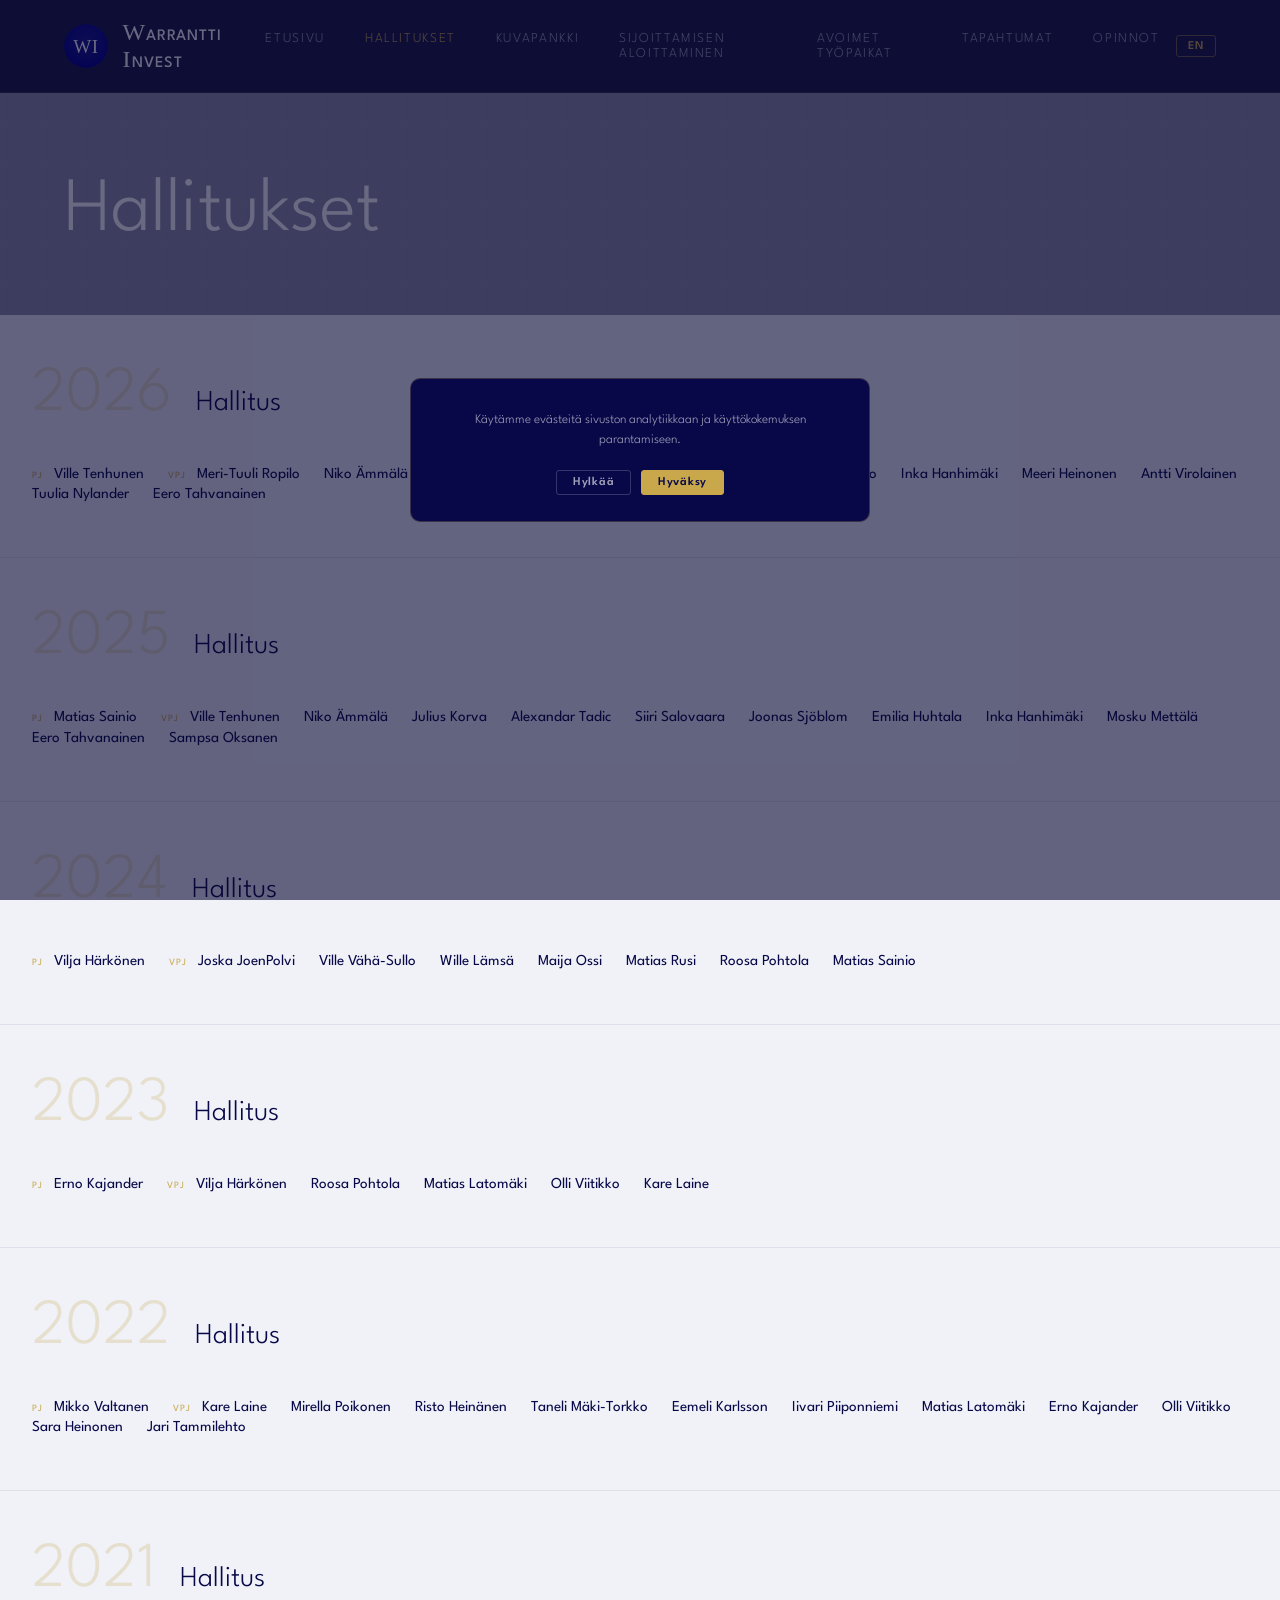
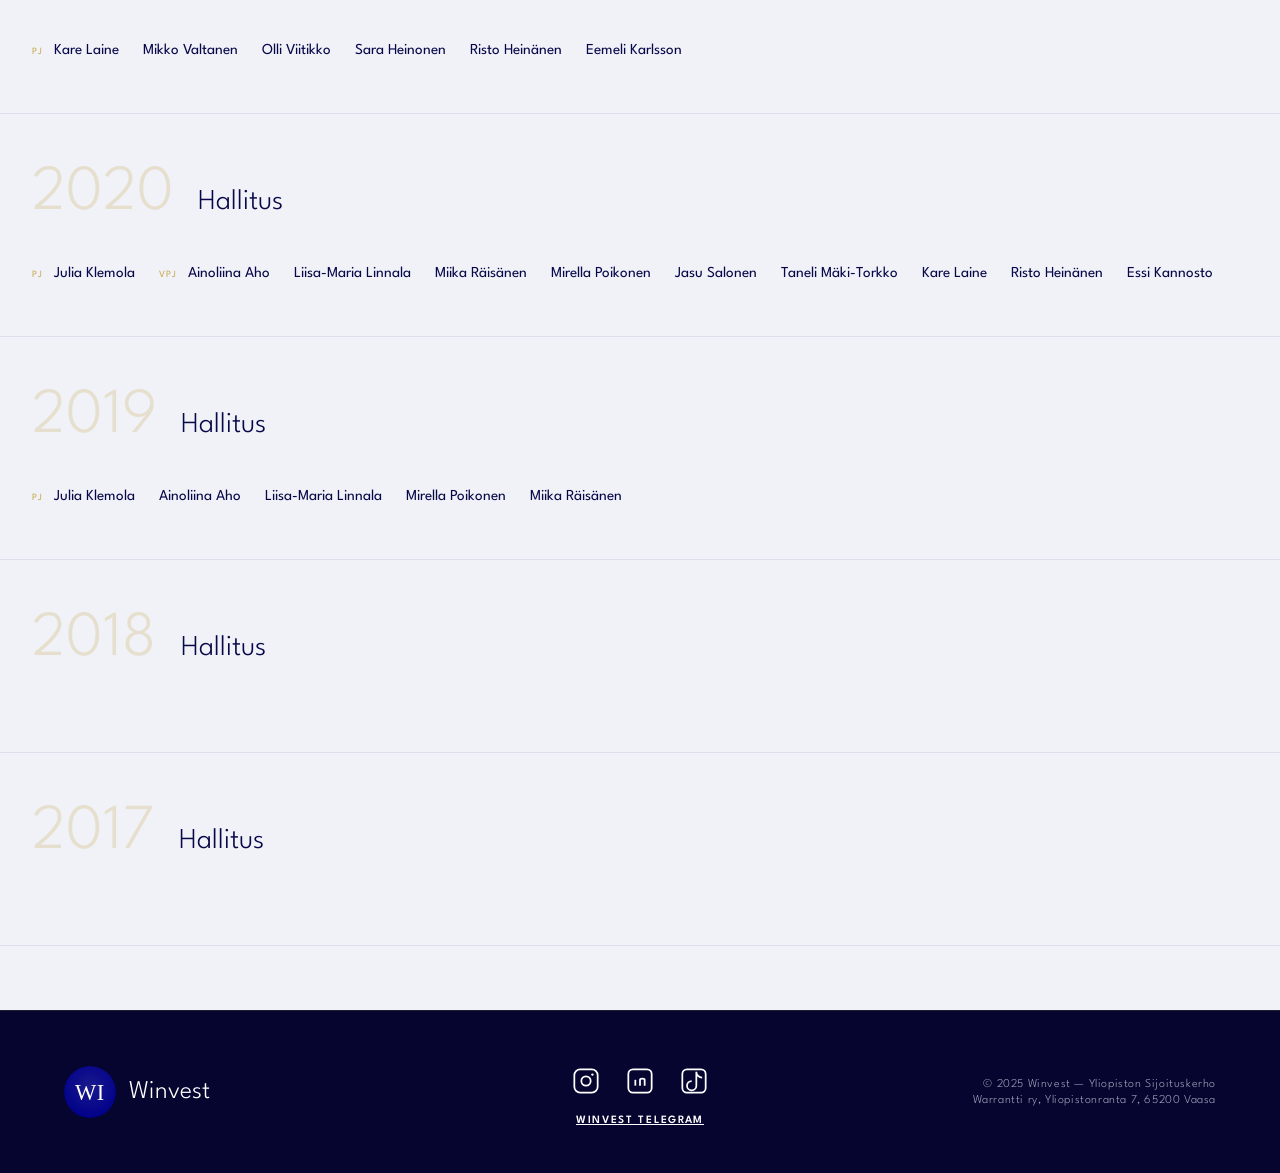
==== commit 9802b652: "Update board members Co-authored-by: Copilot <223556219+Copilot@users.noreply.github.com>" ====
--- a/hallitukset.html
+++ b/hallitukset.html
@@ -146,12 +146,12 @@
         <span class="year-title" data-i18n="board.yearTitle">Hallitus</span>
       </div>
       <div class="board-name-list">
-        <div class="board-name-item"><span class="name-role">PJ</span> Nimi Sukunimi</div>
-        <div class="board-name-item"><span class="name-role">VPJ</span> Nimi Sukunimi</div>
-        <div class="board-name-item">Nimi Sukunimi</div>
-        <div class="board-name-item">Nimi Sukunimi</div>
-        <div class="board-name-item">Nimi Sukunimi</div>
-        <div class="board-name-item">Nimi Sukunimi</div>
+        <div class="board-name-item"><span class="name-role">PJ</span> Kare Laine</div>
+        <div class="board-name-item">Mikko Valtanen</div>
+        <div class="board-name-item">Olli Viitikko</div>
+        <div class="board-name-item">Sara Heinonen</div>
+        <div class="board-name-item">Risto Heinänen</div>
+        <div class="board-name-item">Eemeli Karlsson</div>
       </div>
     </div>
 
--- a/css/style.css
+++ b/css/style.css
@@ -2083,3 +2083,43 @@
   .timeline-img-group { width: 100%; max-width: none; }
   .timeline-img-group .timeline-img { height: 170px; }
 }
+
+/* Mobiilivalikko: nav:n backdrop-filter rajasi koko näytön valikon nav-palkin korkuiseksi */
+@media (max-width: 768px) {
+  nav:has(.nav-links.open) {
+    backdrop-filter: none;
+    -webkit-backdrop-filter: none;
+    background: rgb(5, 5, 48);
+  }
+  .nav-links { height: 100vh; height: 100dvh; background: rgb(5, 5, 48); }
+  .nav-hamburger { position: relative; }
+}
+
+/* Linkki tapahtumakortissa */
+.timeline-link {
+  display: inline-block;
+  margin-top: 0.6rem;
+  font-family: 'League Spartan', sans-serif;
+  font-size: 0.8rem;
+  letter-spacing: 0.08em;
+  text-transform: uppercase;
+  color: var(--gold);
+  text-decoration: none;
+  border-bottom: 1px solid rgba(201, 168, 76, 0.4);
+}
+.timeline-link:hover { border-bottom-color: var(--gold); }
+
+/* Työpaikat: yrityksen nimi selkeämmäksi */
+.job-header { gap: 0.75rem; }
+.job-company {
+  font-family: 'League Spartan', sans-serif;
+  font-size: 0.95rem;
+  font-weight: 700;
+  letter-spacing: 0.06em;
+  color: var(--navy);
+  border-left: 3px solid var(--gold);
+  padding-left: 0.6rem;
+  line-height: 1.2;
+}
+.job-type { flex-shrink: 0; white-space: nowrap; }
+.job-meta { flex-wrap: wrap; row-gap: 0.2rem; }
